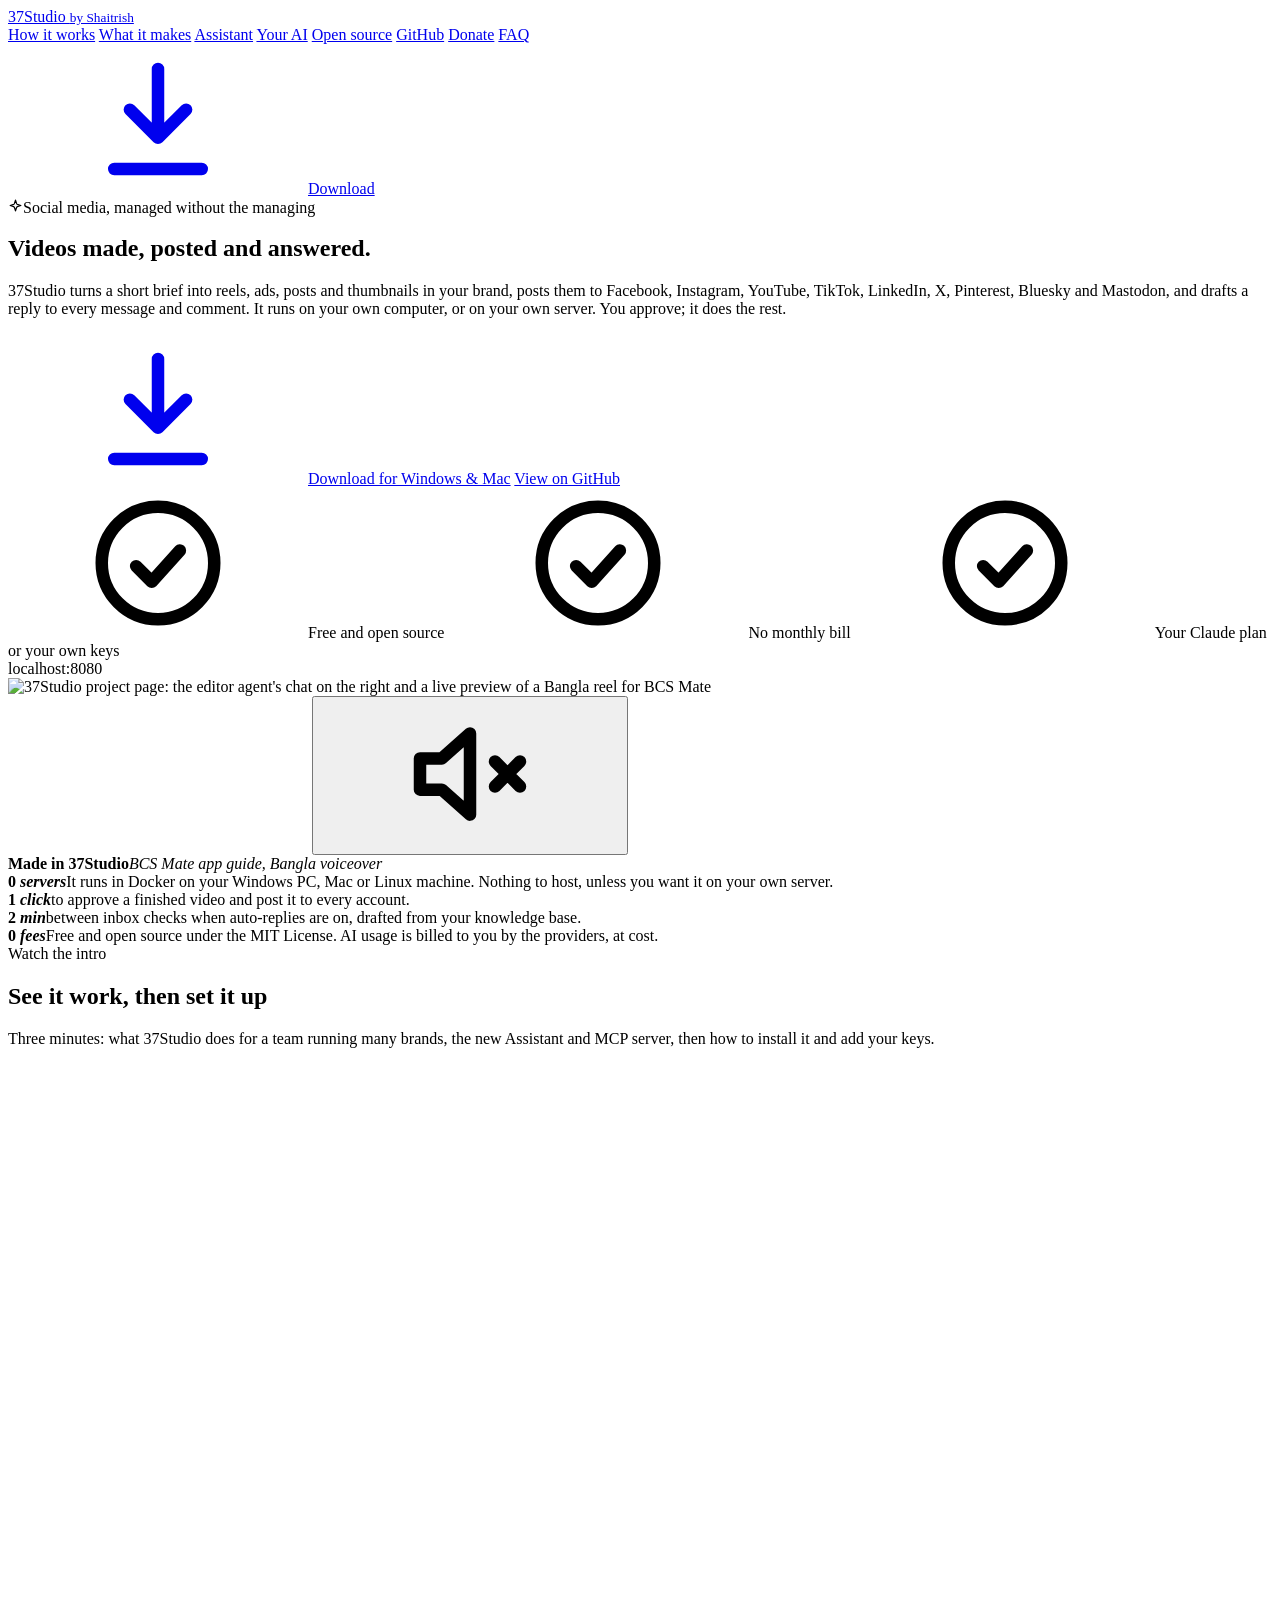
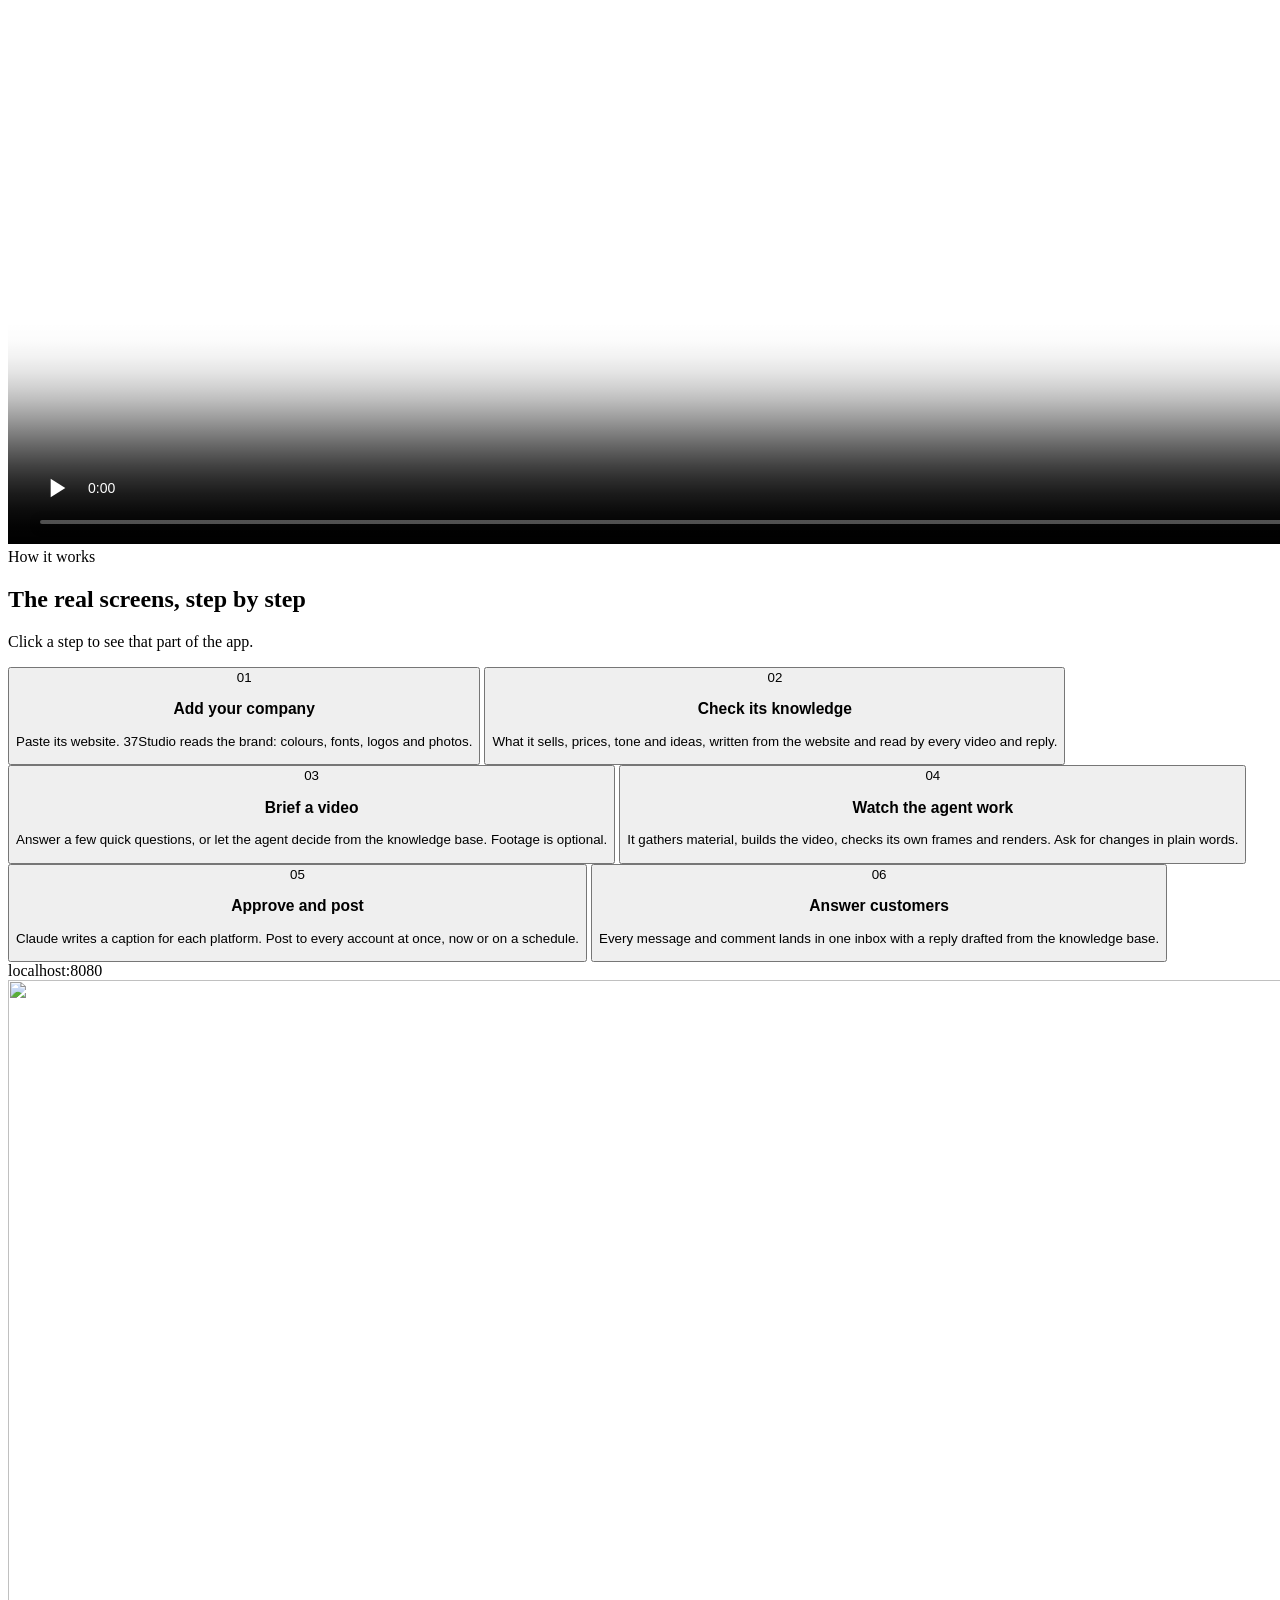
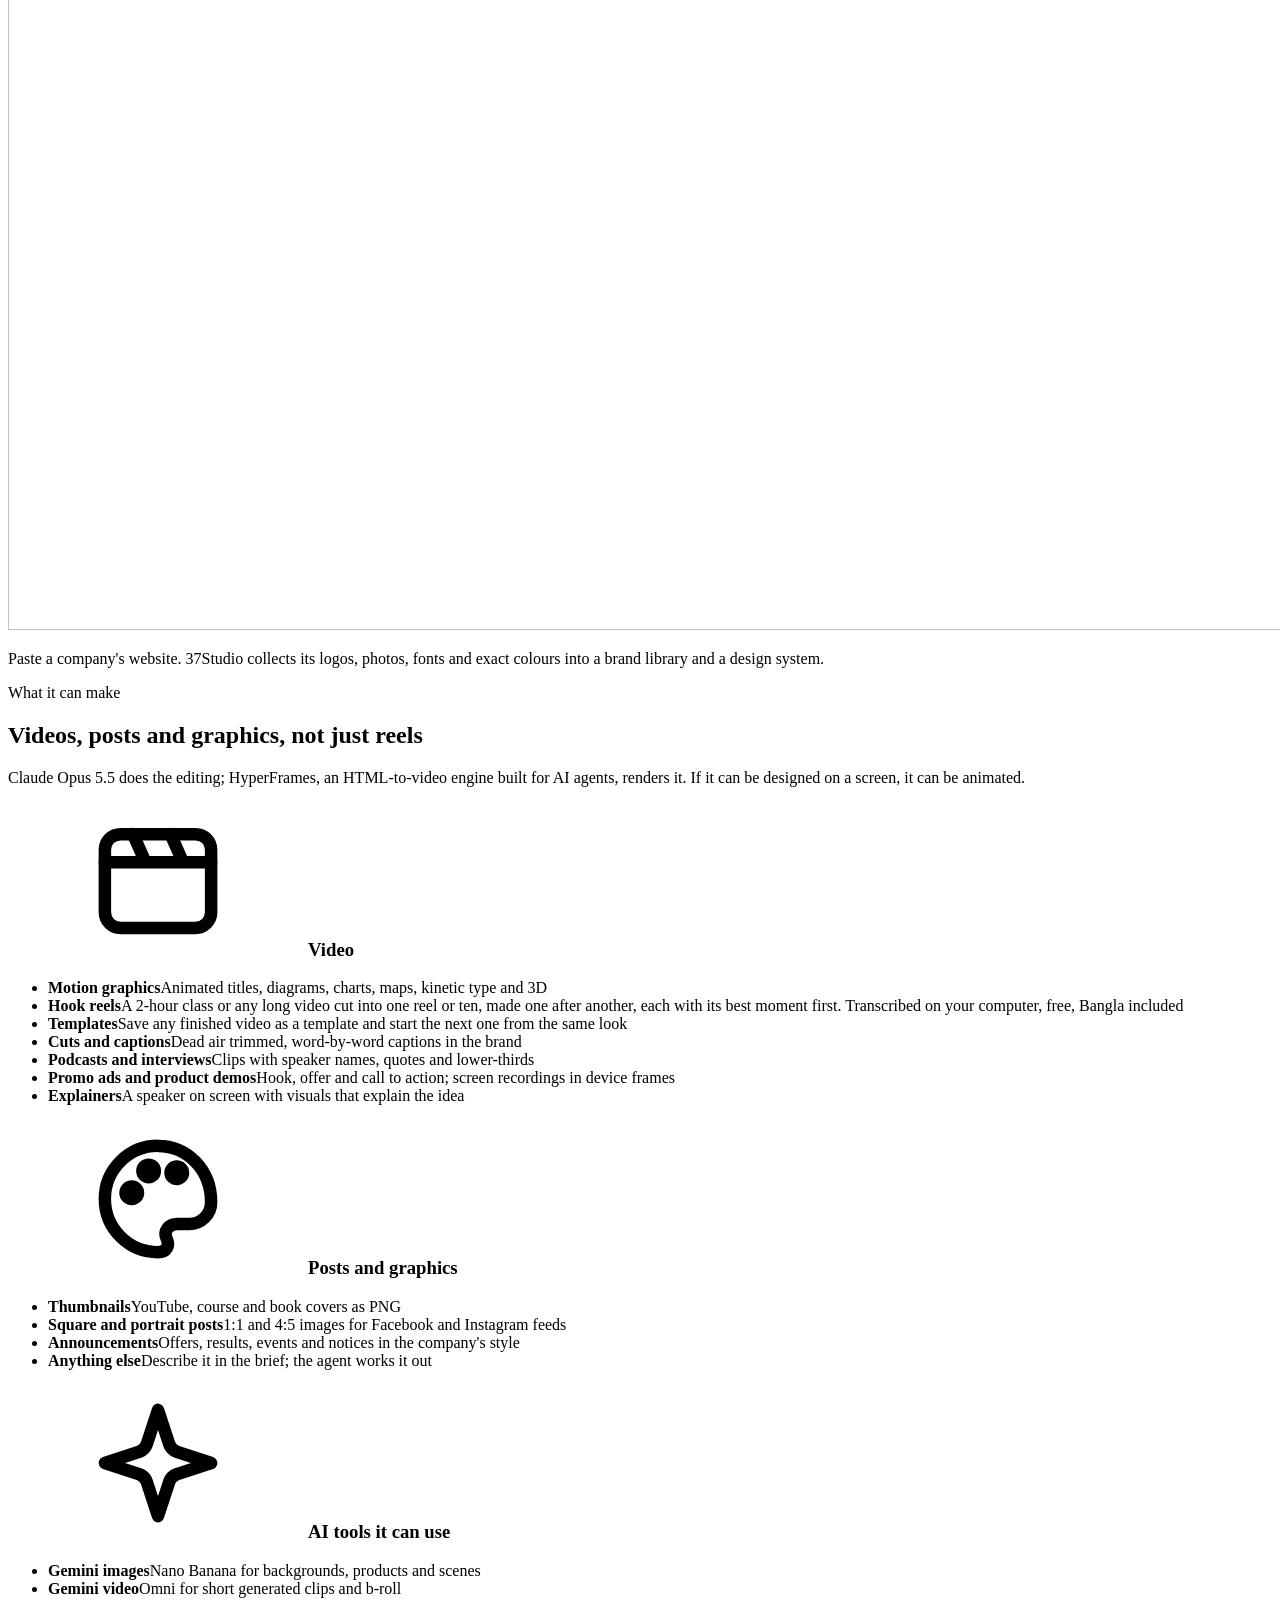
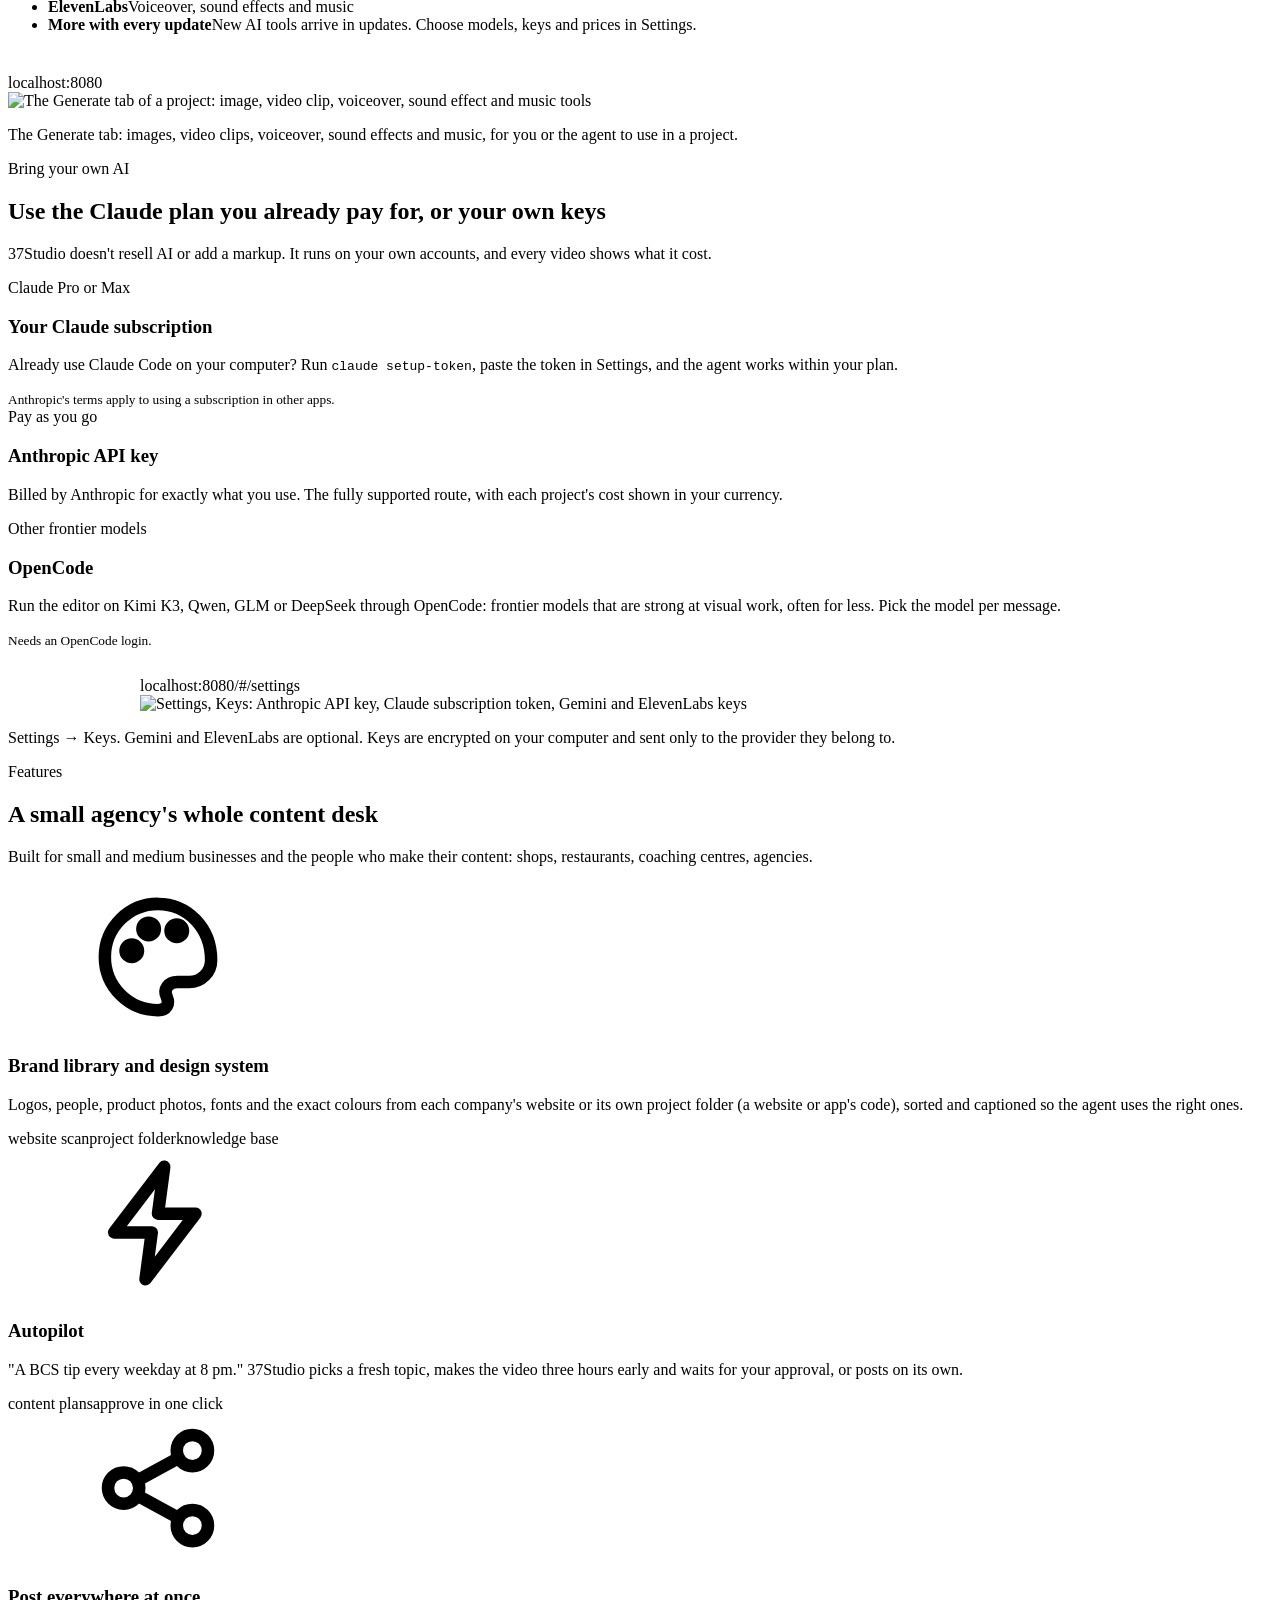
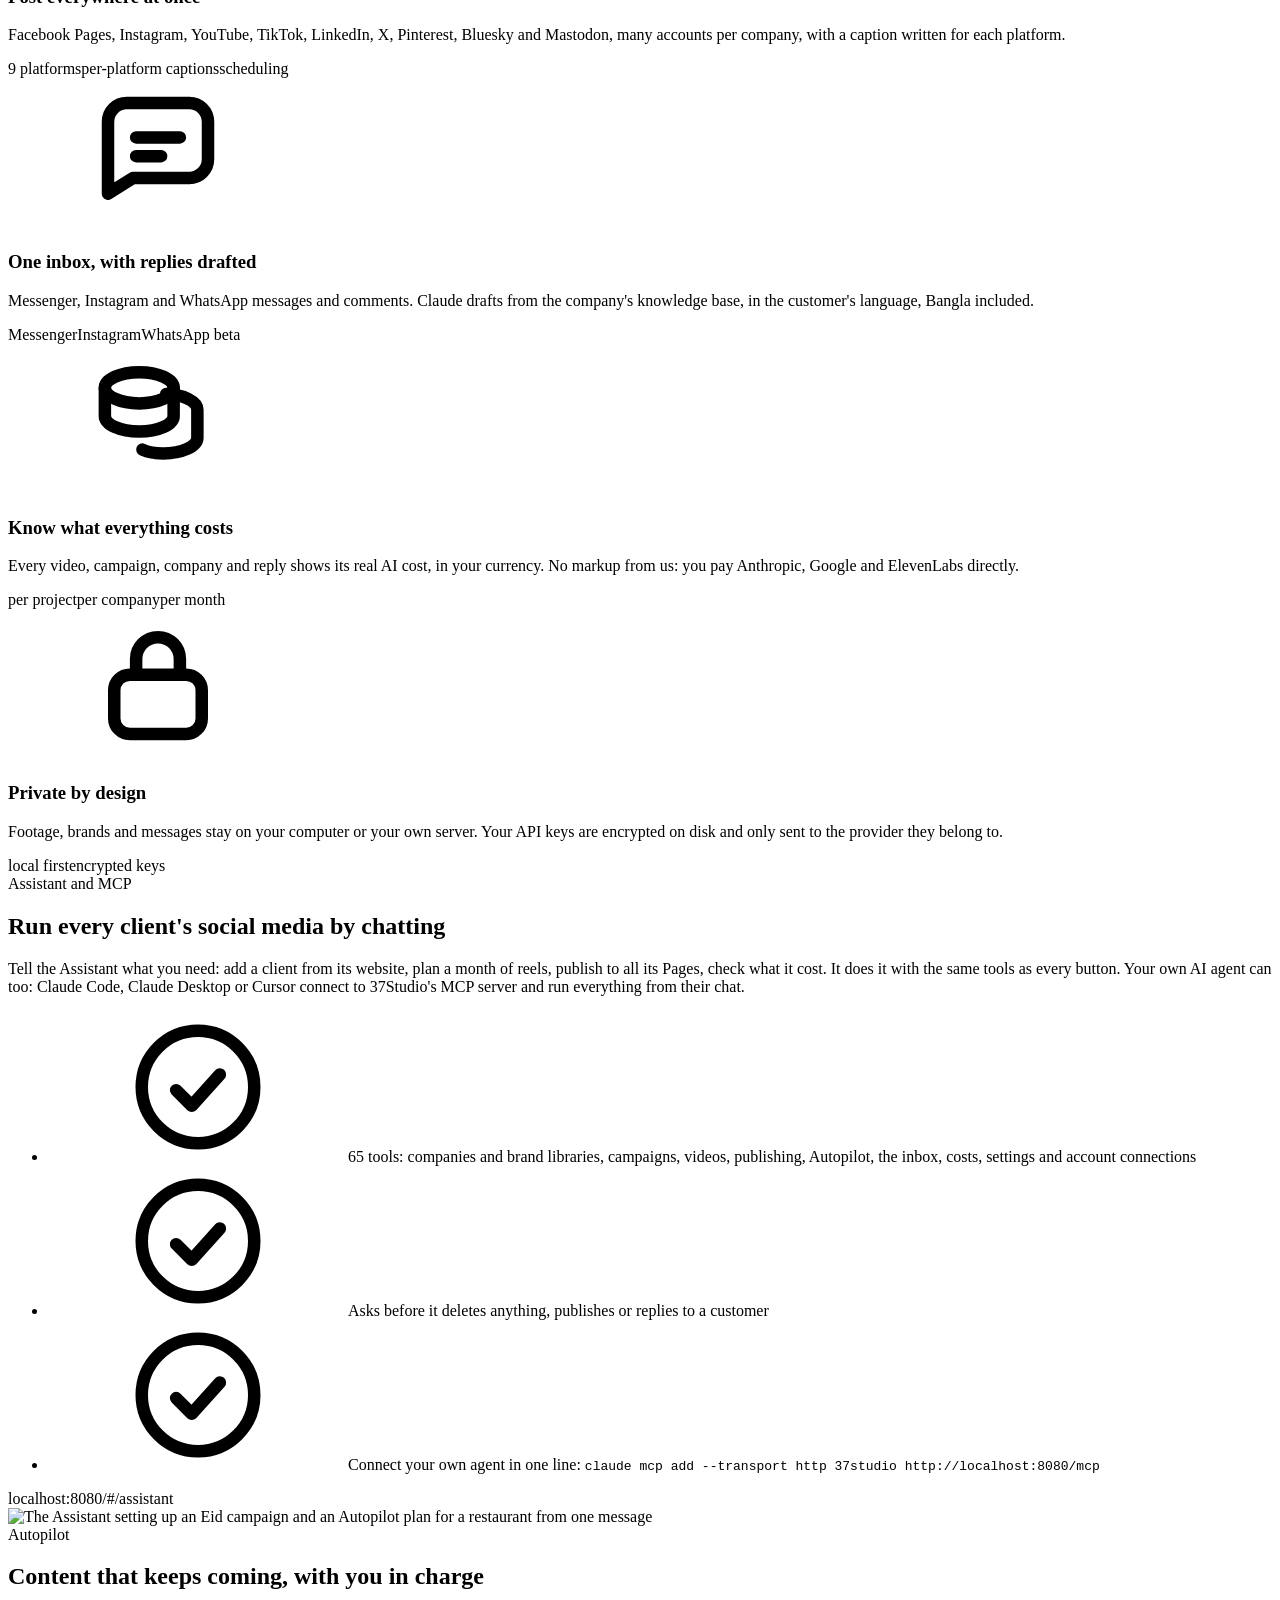
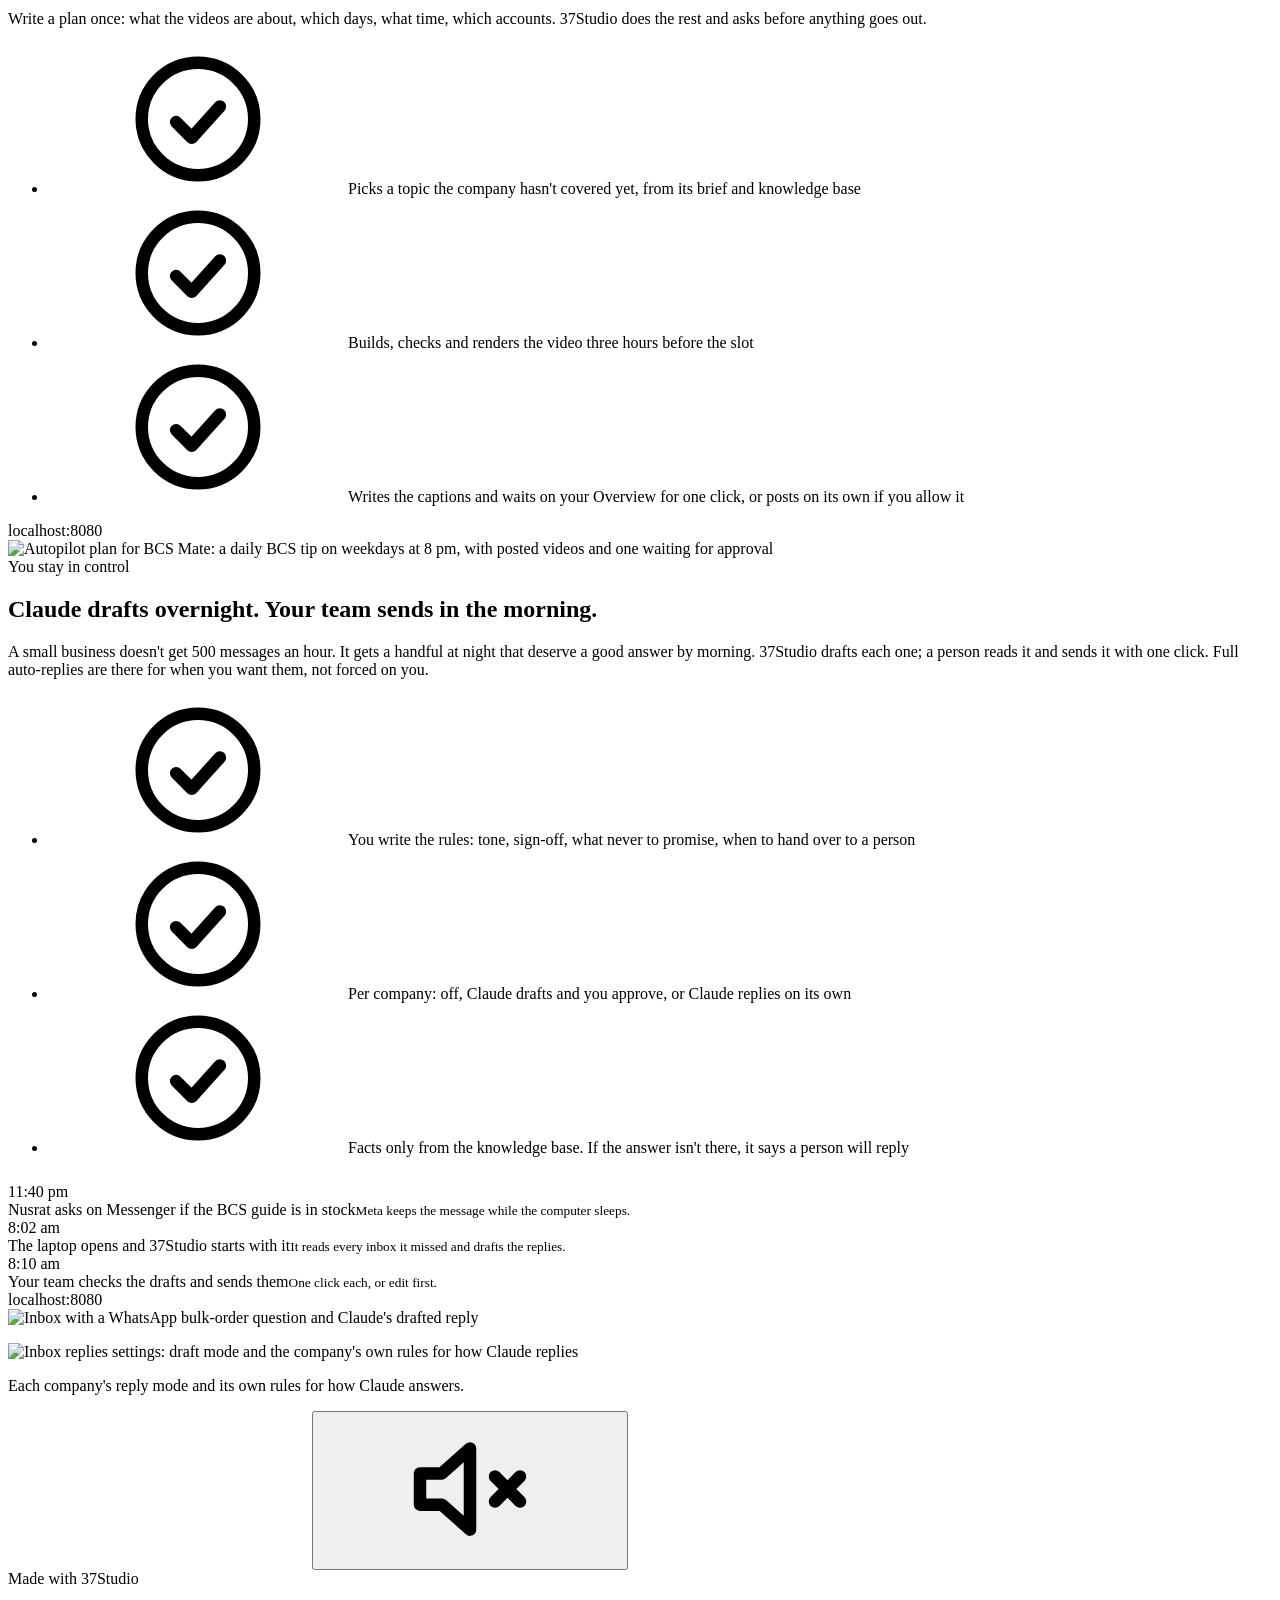
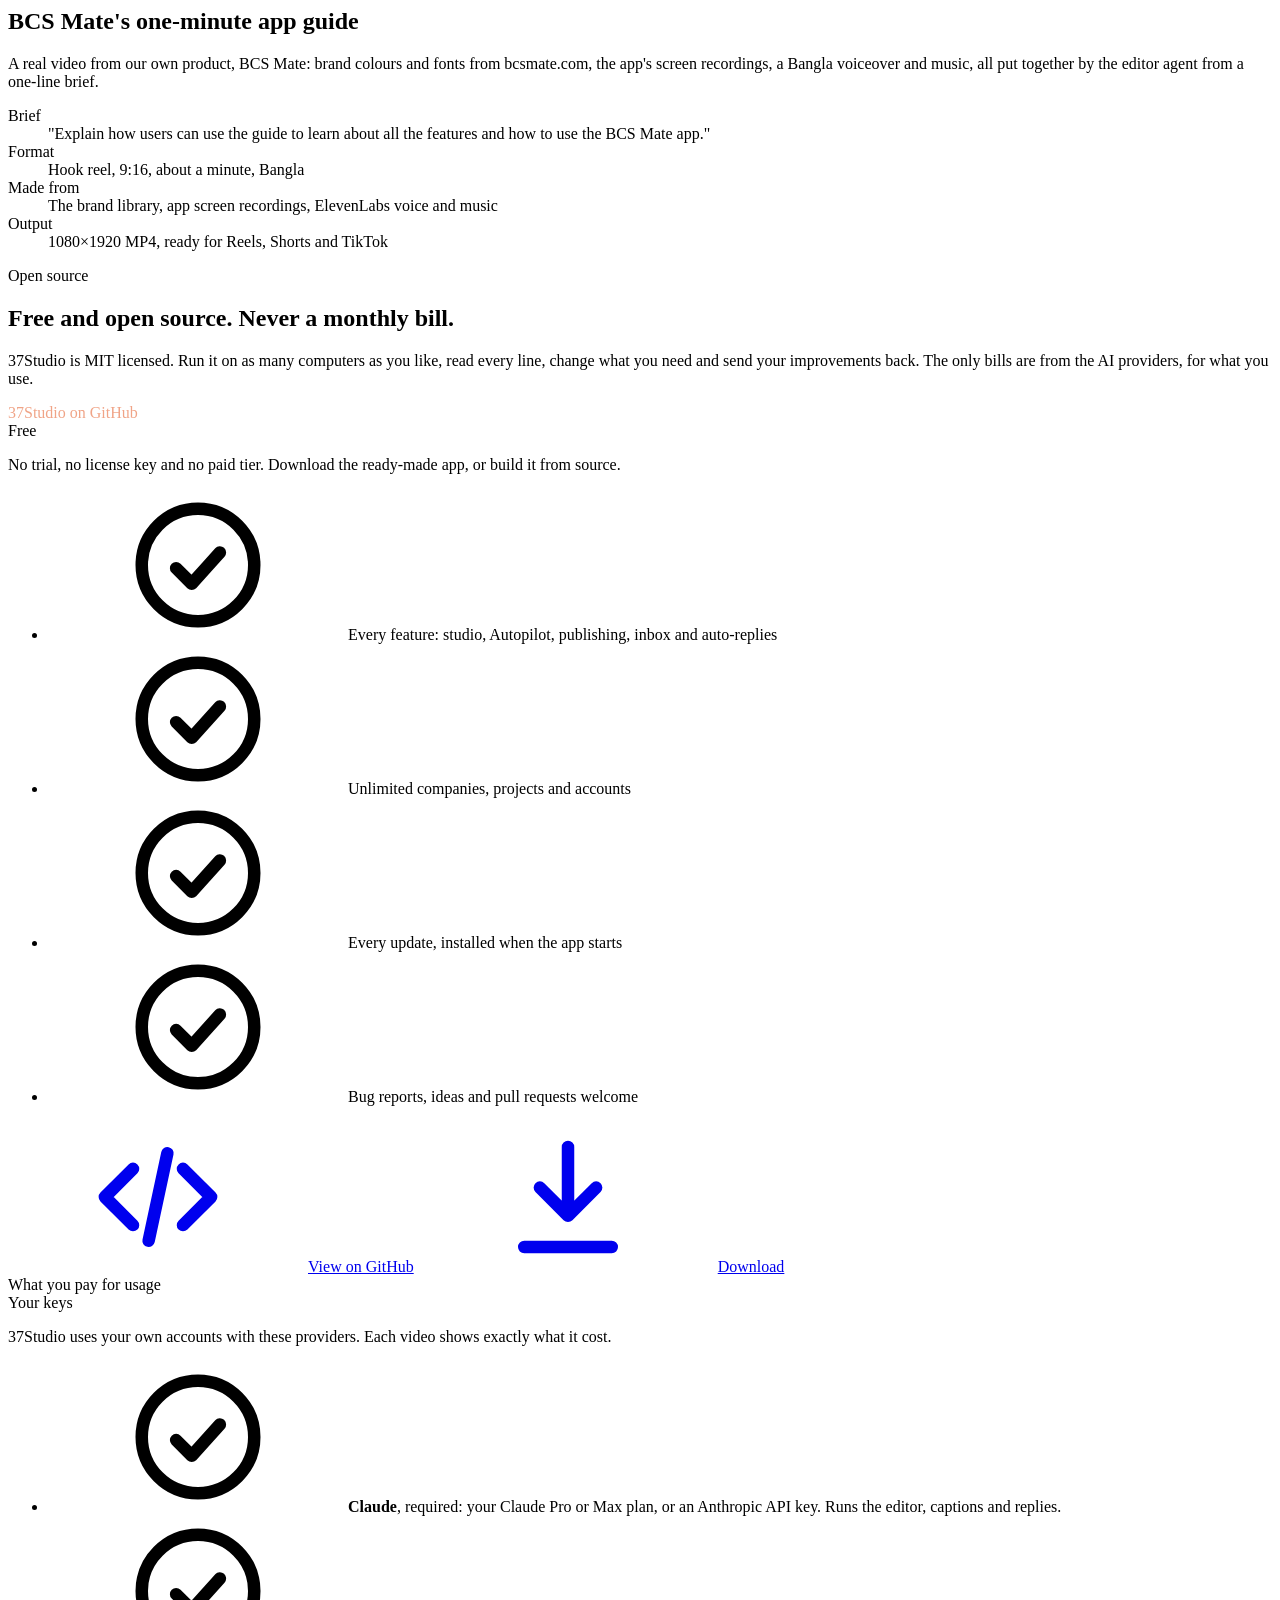
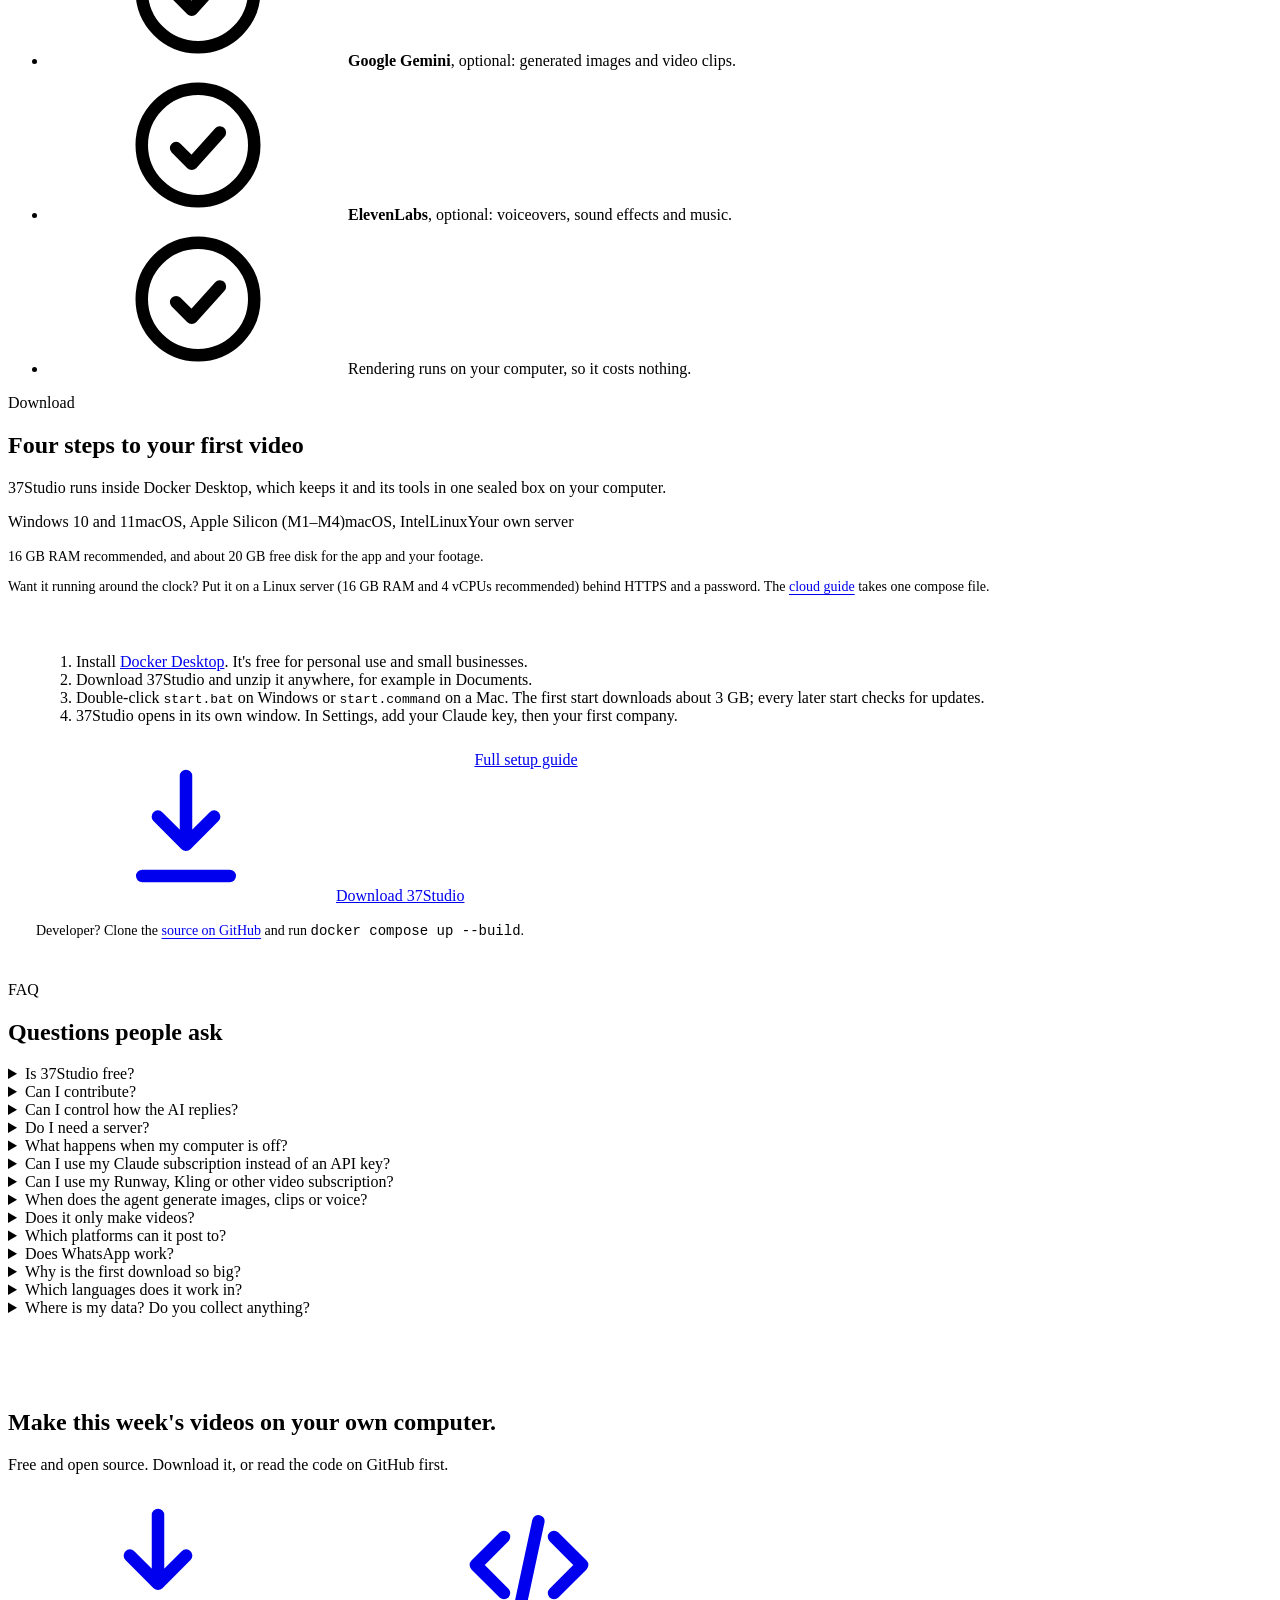
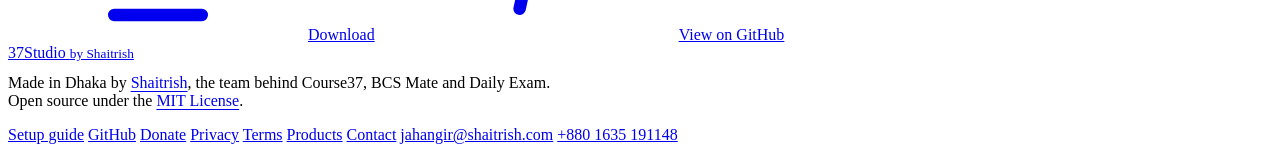
==== worker/public/index.html @ ff31a2cc "Show the intro video on the website" ====
<!doctype html>
<html lang="en">
<head>
<meta charset="utf-8">
<meta name="viewport" content="width=device-width, initial-scale=1">
<title>37Studio: social media, managed without the managing</title>
<meta name="description" content="37Studio turns a short brief into reels, ads, posts and thumbnails in your brand, posts them to Facebook, Instagram, YouTube, TikTok, LinkedIn, X, Pinterest, Bluesky and Mastodon, and drafts replies to every message and comment. Runs on your own Windows PC, Mac or Linux machine, or your own server, with your Claude plan or your own keys. Free and open source, made by Shaitrish.">
<meta property="og:title" content="37Studio, by Shaitrish">
<meta property="og:description" content="Videos made, posted and answered, on your own computer or server. Free and open source.">
<meta property="og:image" content="https://studio.shaitrish.com/og.png">
<meta property="og:url" content="https://studio.shaitrish.com/">
<meta name="twitter:card" content="summary_large_image">
<meta name="theme-color" content="#fbfaf8">
<link rel="icon" href="/favicon.svg" type="image/svg+xml">
<link rel="apple-touch-icon" href="/apple-touch-icon.png">
<link rel="preconnect" href="https://fonts.googleapis.com">
<link rel="preconnect" href="https://fonts.gstatic.com" crossorigin>
<link href="https://fonts.googleapis.com/css2?family=Geist:wght@400;500;600;700&family=Geist+Mono:wght@400;500&family=Noto+Sans+Bengali:wght@500;600&display=swap" rel="stylesheet">
<link rel="stylesheet" href="/site.css">
</head>
<body>

<svg width="0" height="0" style="position:absolute" aria-hidden="true">
  <defs>
    <symbol id="i-check" viewBox="0 0 24 24" fill="none" stroke="currentColor" stroke-width="2" stroke-linecap="round" stroke-linejoin="round"><circle cx="12" cy="12" r="9"/><path d="m8.5 12.5 2.5 2.5 4.5-5"/></symbol>
    <symbol id="i-down" viewBox="0 0 24 24" fill="none" stroke="currentColor" stroke-width="2" stroke-linecap="round" stroke-linejoin="round"><path d="M12 4v11m0 0-4.5-4.5M12 15l4.5-4.5M5 20h14"/></symbol>
    <symbol id="i-chat" viewBox="0 0 24 24" fill="none" stroke="currentColor" stroke-width="2" stroke-linecap="round" stroke-linejoin="round"><path d="M4 18.5V7a3 3 0 0 1 3-3h10a3 3 0 0 1 3 3v6a3 3 0 0 1-3 3H8z"/><path d="M8.5 9.5h7M8.5 12.5h4"/></symbol>
    <symbol id="i-lock" viewBox="0 0 24 24" fill="none" stroke="currentColor" stroke-width="2" stroke-linecap="round" stroke-linejoin="round"><rect x="5" y="10.5" width="14" height="9.5" rx="2.5"/><path d="M8.5 10.5V8a3.5 3.5 0 0 1 7 0v2.5"/></symbol>
    <symbol id="i-pc" viewBox="0 0 24 24" fill="none" stroke="currentColor" stroke-width="2" stroke-linecap="round" stroke-linejoin="round"><rect x="3" y="4.5" width="18" height="12" rx="2"/><path d="M8.5 20h7M12 16.5V20"/></symbol>
    <symbol id="i-tag" viewBox="0 0 24 24" fill="none" stroke="currentColor" stroke-width="2" stroke-linecap="round" stroke-linejoin="round"><path d="M3.5 12.2V5a1.5 1.5 0 0 1 1.5-1.5h7.2l8.3 8.3a1.5 1.5 0 0 1 0 2.1l-7 7a1.5 1.5 0 0 1-2.1 0z"/><circle cx="8" cy="8" r="1.4"/></symbol>
    <symbol id="i-palette" viewBox="0 0 24 24" fill="none" stroke="currentColor" stroke-width="2" stroke-linecap="round" stroke-linejoin="round"><path d="M12 3.5a8.5 8.5 0 1 0 0 17c1.4 0 1.9-1 1.4-2.1-.6-1.3.3-2.4 1.7-2.4H17a3.5 3.5 0 0 0 3.5-3.5C20.5 7.3 16.7 3.5 12 3.5z"/><circle cx="7.8" cy="11" r="1"/><circle cx="10.5" cy="7.5" r="1"/><circle cx="15" cy="7.8" r="1"/></symbol>
    <symbol id="i-spark" viewBox="0 0 24 24" fill="none" stroke="currentColor" stroke-width="2" stroke-linecap="round" stroke-linejoin="round"><path d="M12 3.5 13.8 9a2 2 0 0 0 1.2 1.2l5.5 1.8-5.5 1.8a2 2 0 0 0-1.2 1.2L12 20.5 10.2 15A2 2 0 0 0 9 13.8L3.5 12 9 10.2A2 2 0 0 0 10.2 9z"/></symbol>
    <symbol id="i-film" viewBox="0 0 24 24" fill="none" stroke="currentColor" stroke-width="2" stroke-linecap="round" stroke-linejoin="round"><rect x="3.5" y="4.5" width="17" height="15" rx="2.5"/><path d="M3.5 9h17M8 4.5 10 9m4-4.5L16 9"/></symbol>
    <symbol id="i-bolt" viewBox="0 0 24 24" fill="none" stroke="currentColor" stroke-width="2" stroke-linecap="round" stroke-linejoin="round"><path d="M13 3 5 13.5h6l-1 7.5 8-10.5h-6z"/></symbol>
    <symbol id="i-share" viewBox="0 0 24 24" fill="none" stroke="currentColor" stroke-width="2" stroke-linecap="round" stroke-linejoin="round"><circle cx="17.5" cy="6" r="2.5"/><circle cx="6.5" cy="12" r="2.5"/><circle cx="17.5" cy="18" r="2.5"/><path d="m8.7 10.8 6.6-3.6m-6.6 6 6.6 3.6"/></symbol>
    <symbol id="i-coins" viewBox="0 0 24 24" fill="none" stroke="currentColor" stroke-width="2" stroke-linecap="round" stroke-linejoin="round"><ellipse cx="9" cy="7" rx="5.5" ry="2.5"/><path d="M3.5 7v4.5C3.5 12.9 6 14 9 14s5.5-1.1 5.5-2.5V7"/><path d="M9.5 16.9c.9.4 2 .6 3.3.6 3 0 5.5-1.1 5.5-2.5V10.5c0-1.3-2.2-2.4-5-2.5"/></symbol>
    <symbol id="i-globe" viewBox="0 0 24 24" fill="none" stroke="currentColor" stroke-width="2" stroke-linecap="round" stroke-linejoin="round"><circle cx="12" cy="12" r="8.5"/><path d="M3.5 12h17M12 3.5c2.3 2.5 3.4 5.3 3.4 8.5s-1.1 6-3.4 8.5c-2.3-2.5-3.4-5.3-3.4-8.5s1.1-6 3.4-8.5z"/></symbol>
    <symbol id="i-fb" viewBox="0 0 24 24" fill="none" stroke="currentColor" stroke-width="2" stroke-linecap="round" stroke-linejoin="round"><circle cx="12" cy="12" r="8.5"/><path d="M14.5 8.5h-1.2a1.8 1.8 0 0 0-1.8 1.8v10.1M9.5 13h5"/></symbol>
    <symbol id="i-ig" viewBox="0 0 24 24" fill="none" stroke="currentColor" stroke-width="2" stroke-linecap="round" stroke-linejoin="round"><rect x="3.5" y="3.5" width="17" height="17" rx="5"/><circle cx="12" cy="12" r="3.8"/><path d="M17 7h.01"/></symbol>
    <symbol id="i-cal" viewBox="0 0 24 24" fill="none" stroke="currentColor" stroke-width="2" stroke-linecap="round" stroke-linejoin="round"><rect x="3.5" y="5" width="17" height="15.5" rx="2.5"/><path d="M3.5 10h17M8 3v4M16 3v4"/></symbol>
    <symbol id="i-sound" viewBox="0 0 24 24" fill="none" stroke="currentColor" stroke-width="2" stroke-linecap="round" stroke-linejoin="round"><path d="M4 9.5v5h3.5L12 18.5v-13L7.5 9.5z"/><path d="M15.5 9a4 4 0 0 1 0 6M18 6.5a7.5 7.5 0 0 1 0 11"/></symbol>
    <symbol id="i-code" viewBox="0 0 24 24" fill="none" stroke="currentColor" stroke-width="2" stroke-linecap="round" stroke-linejoin="round"><path d="m8 7.5-4.5 4.5L8 16.5m8-9 4.5 4.5-4.5 4.5M13.5 5l-3 14"/></symbol>
    <symbol id="i-mute" viewBox="0 0 24 24" fill="none" stroke="currentColor" stroke-width="2" stroke-linecap="round" stroke-linejoin="round"><path d="M4 9.5v5h3.5L12 18.5v-13L7.5 9.5z"/><path d="m16 10 4 4m0-4-4 4"/></symbol>
  </defs>
</svg>

<header class="nav" id="top">
  <div class="wrap">
    <a class="brand" href="#top"><img src="/favicon.svg" alt="">37Studio <small>by Shaitrish</small></a>
    <nav aria-label="Sections">
      <a href="#how">How it works</a>
      <a href="#make">What it makes</a>
      <a href="#assistant">Assistant</a>
      <a href="#ai">Your AI</a>
      <a href="#open">Open source</a>
      <a href="https://github.com/Shaitrish/37studio">GitHub</a>
      <a href="/donate">Donate</a>
      <a href="#faq">FAQ</a>
    </nav>
    <div class="right">
      <a class="btn sm ink" href="#download"><svg><use href="#i-down"/></svg>Download</a>
    </div>
  </div>
</header>

<main>
<section class="hero">
  <div class="dots" aria-hidden="true"></div>
  <div class="glow" aria-hidden="true"></div>
  <div class="wrap">
    <div class="rv">
      <span class="eyebrow"><svg width="15" height="15"><use href="#i-spark"/></svg>Social media, managed without the managing</span>
      <h1 style="margin-top:18px">Videos made, posted and <span class="u">answered.</span></h1>
      <p class="lead">37Studio turns a short brief into reels, ads, posts and thumbnails in your brand, posts them to Facebook, Instagram, YouTube, TikTok, LinkedIn, X, Pinterest, Bluesky and Mastodon, and drafts a reply to every message and comment. It runs on your own computer, or on your own server. You approve; it does the rest.</p>
      <div class="ctas">
        <a class="btn ink" href="#download"><svg><use href="#i-down"/></svg>Download for Windows &amp; Mac</a>
        <a class="btn" href="https://github.com/Shaitrish/37studio">View on GitHub</a>
      </div>
      <div class="fine">
        <span><svg><use href="#i-check"/></svg>Free and open source</span>
        <span><svg><use href="#i-check"/></svg>No monthly bill</span>
        <span><svg><use href="#i-check"/></svg>Your Claude plan or your own keys</span>
      </div>
    </div>
    <div class="stage rv d1">
      <div class="frame">
        <div class="bar"><i></i><i></i><i></i><span>localhost:8080</span></div>
        <img src="/shots/project.webp" width="2000" height="1250" alt="37Studio project page: the editor agent's chat on the right and a live preview of a Bangla reel for BCS Mate" fetchpriority="high">
      </div>
      <div class="phone" aria-label="Sample video made with 37Studio">
        <video id="reel" src="/shots/bcsmate-reel.mp4" poster="/shots/bcsmate-reel.webp" autoplay muted loop playsinline preload="metadata"></video>
        <button class="sound" type="button" aria-label="Turn sound on" data-video="reel"><svg><use href="#i-mute"/></svg></button>
        <div class="tag" aria-hidden="true"><b>Made in 37Studio</b><em>BCS Mate app guide, Bangla voiceover</em></div>
      </div>
    </div>
  </div>
</section>

<div class="wrap">
  <div class="stats">
    <div class="stat rv"><b>0<em> servers</em></b><span>It runs in Docker on your Windows PC, Mac or Linux machine. Nothing to host, unless you want it on your own server.</span></div>
    <div class="stat rv"><b>1<em> click</em></b><span>to approve a finished video and post it to every account.</span></div>
    <div class="stat rv"><b>2<em> min</em></b><span>between inbox checks when auto-replies are on, drafted from your knowledge base.</span></div>
    <div class="stat rv"><b>0<em> fees</em></b><span>Free and open source under the MIT License. AI usage is billed to you by the providers, at cost.</span></div>
  </div>
</div>

<section class="s" id="intro">
  <div class="wrap">
    <div class="head rv">
      <span class="eyebrow">Watch the intro</span>
      <h2>See it work, then set it up</h2>
      <p class="lead">Three minutes: what 37Studio does for a team running many brands, the new Assistant and MCP server, then how to install it and add your keys.</p>
    </div>
    <div class="frame rv intro-video">
      <video src="/intro.mp4" poster="/intro-poster.jpg" controls preload="none" playsinline width="1920" height="1080"></video>
    </div>
  </div>
</section>

<section class="s tint" id="how">
  <div class="wrap">
    <div class="head rv">
      <span class="eyebrow">How it works</span>
      <h2>The real screens, step by step</h2>
      <p class="lead">Click a step to see that part of the app.</p>
    </div>
    <div class="how">
      <div class="steps" role="tablist" aria-label="How 37Studio works">
        <button class="step" role="tab" aria-selected="true" data-img="/shots/design.webp" data-cap="Paste a company's website. 37Studio collects its logos, photos, fonts and exact colours into a brand library and a design system.">
          <span class="n">01</span><h3>Add your company</h3><p>Paste its website. 37Studio reads the brand: colours, fonts, logos and photos.</p>
        </button>
        <button class="step" role="tab" aria-selected="false" data-img="/shots/knowledge.webp" data-cap="The knowledge base every agent reads first: what the company does, its audience, prices, tone, the claims it may make and ten video ideas. Plain text you can edit.">
          <span class="n">02</span><h3>Check its knowledge</h3><p>What it sells, prices, tone and ideas, written from the website and read by every video and reply.</p>
        </button>
        <button class="step" role="tab" aria-selected="false" data-img="/shots/newproject.webp" data-cap="A few quick questions: who it's for, what to make, the language, where it runs, how long, what it's about and any footage.">
          <span class="n">03</span><h3>Brief a video</h3><p>Answer a few quick questions, or let the agent decide from the knowledge base. Footage is optional.</p>
        </button>
        <button class="step" role="tab" aria-selected="false" data-img="/shots/agent.webp" data-cap="The agent narrates as it works: capturing the pages it needs, pulling the company's own clips, transcribing audio, writing the composition and checking it.">
          <span class="n">04</span><h3>Watch the agent work</h3><p>It gathers material, builds the video, checks its own frames and renders. Ask for changes in plain words.</p>
        </button>
        <button class="step" role="tab" aria-selected="false" data-img="/shots/publish.webp" data-cap="One video, any mix of the company's accounts, with a caption written for each platform. Post now or schedule it.">
          <span class="n">05</span><h3>Approve and post</h3><p>Claude writes a caption for each platform. Post to every account at once, now or on a schedule.</p>
        </button>
        <button class="step" role="tab" aria-selected="false" data-img="/shots/inbox.webp" data-cap="Messenger, Instagram and WhatsApp messages and comments in one inbox. Claude drafts the reply from the company's knowledge base; you check it and send.">
          <span class="n">06</span><h3>Answer customers</h3><p>Every message and comment lands in one inbox with a reply drafted from the knowledge base.</p>
        </button>
      </div>
      <div class="view">
        <div class="frame">
          <div class="bar"><i></i><i></i><i></i><span>localhost:8080</span></div>
          <img id="how-img" class="zoom" src="/shots/design.webp" width="2000" height="1250" alt="" loading="lazy">
        </div>
        <p class="cap" id="how-cap" aria-live="polite">Paste a company's website. 37Studio collects its logos, photos, fonts and exact colours into a brand library and a design system.</p>
      </div>
    </div>
  </div>
</section>

<section class="s" id="make">
  <div class="wrap">
    <div class="head rv">
      <span class="eyebrow">What it can make</span>
      <h2>Videos, posts and graphics, not just reels</h2>
      <p class="lead">Claude Opus 5.5 does the editing; HyperFrames, an HTML-to-video engine built for AI agents, renders it. If it can be designed on a screen, it can be animated.</p>
    </div>
    <div class="make">
      <div class="card group rv"><h3><svg><use href="#i-film"/></svg>Video</h3><ul>
        <li><b>Motion graphics</b>Animated titles, diagrams, charts, maps, kinetic type and 3D</li>
        <li><b>Hook reels</b>A 2-hour class or any long video cut into one reel or ten, made one after another, each with its best moment first. Transcribed on your computer, free, Bangla included</li>
        <li><b>Templates</b>Save any finished video as a template and start the next one from the same look</li>
        <li><b>Cuts and captions</b>Dead air trimmed, word-by-word captions in the brand</li>
        <li><b>Podcasts and interviews</b>Clips with speaker names, quotes and lower-thirds</li>
        <li><b>Promo ads and product demos</b>Hook, offer and call to action; screen recordings in device frames</li>
        <li><b>Explainers</b>A speaker on screen with visuals that explain the idea</li>
      </ul></div>
      <div class="card group rv"><h3><svg><use href="#i-palette"/></svg>Posts and graphics</h3><ul>
        <li><b>Thumbnails</b>YouTube, course and book covers as PNG</li>
        <li><b>Square and portrait posts</b>1:1 and 4:5 images for Facebook and Instagram feeds</li>
        <li><b>Announcements</b>Offers, results, events and notices in the company's style</li>
        <li><b>Anything else</b>Describe it in the brief; the agent works it out</li>
      </ul></div>
      <div class="card group rv"><h3><svg><use href="#i-spark"/></svg>AI tools it can use</h3><ul>
        <li><b>Gemini images</b>Nano Banana for backgrounds, products and scenes</li>
        <li><b>Gemini video</b>Omni for short generated clips and b-roll</li>
        <li><b>ElevenLabs</b>Voiceover, sound effects and music</li>
        <li><b>More with every update</b>New AI tools arrive in updates. Choose models, keys and prices in Settings.</li>
      </ul></div>
    </div>
    <div class="frame rv" style="margin-top:40px">
      <div class="bar"><i></i><i></i><i></i><span>localhost:8080</span></div>
      <img class="zoom" src="/shots/generate.webp" width="2000" height="1250" alt="The Generate tab of a project: image, video clip, voiceover, sound effect and music tools" loading="lazy">
    </div>
    <p class="figcap">The Generate tab: images, video clips, voiceover, sound effects and music, for you or the agent to use in a project.</p>
  </div>
</section>

<section class="s tint" id="ai">
  <div class="wrap">
    <div class="head rv">
      <span class="eyebrow">Bring your own AI</span>
      <h2>Use the Claude plan you already pay for, or your own keys</h2>
      <p class="lead">37Studio doesn't resell AI or add a markup. It runs on your own accounts, and every video shows what it cost.</p>
    </div>
    <div class="ai">
      <div class="card rv"><span class="badge">Claude Pro or Max</span><h3>Your Claude subscription</h3><p>Already use Claude Code on your computer? Run <code>claude setup-token</code>, paste the token in Settings, and the agent works within your plan.</p><small>Anthropic's terms apply to using a subscription in other apps.</small></div>
      <div class="card rv"><span class="badge">Pay as you go</span><h3>Anthropic API key</h3><p>Billed by Anthropic for exactly what you use. The fully supported route, with each project's cost shown in your currency.</p></div>
      <div class="card rv"><span class="badge">Other frontier models</span><h3>OpenCode</h3><p>Run the editor on Kimi K3, Qwen, GLM or DeepSeek through OpenCode: frontier models that are strong at visual work, often for less. Pick the model per message.</p><small>Needs an OpenCode login.</small></div>
    </div>
    <div class="frame rv" style="margin:28px auto 0;max-width:1000px">
      <div class="bar"><i></i><i></i><i></i><span>localhost:8080/#/settings</span></div>
      <img class="zoom" src="/shots/keys.webp" width="2000" height="625" alt="Settings, Keys: Anthropic API key, Claude subscription token, Gemini and ElevenLabs keys" loading="lazy">
    </div>
    <p class="figcap">Settings → Keys. Gemini and ElevenLabs are optional. Keys are encrypted on your computer and sent only to the provider they belong to.</p>
  </div>
</section>

<section class="s" id="features">
  <div class="wrap">
    <div class="head rv">
      <span class="eyebrow">Features</span>
      <h2>A small agency's whole content desk</h2>
      <p class="lead">Built for small and medium businesses and the people who make their content: shops, restaurants, coaching centres, agencies.</p>
    </div>
    <div class="grid">
      <div class="card feat rv"><span class="ico"><svg><use href="#i-palette"/></svg></span><h3>Brand library and design system</h3><p>Logos, people, product photos, fonts and the exact colours from each company's website or its own project folder (a website or app's code), sorted and captioned so the agent uses the right ones.</p><div class="tags"><span>website scan</span><span>project folder</span><span>knowledge base</span></div></div>
      <div class="card feat rv"><span class="ico"><svg><use href="#i-bolt"/></svg></span><h3>Autopilot</h3><p>"A BCS tip every weekday at 8 pm." 37Studio picks a fresh topic, makes the video three hours early and waits for your approval, or posts on its own.</p><div class="tags"><span>content plans</span><span>approve in one click</span></div></div>
      <div class="card feat rv"><span class="ico"><svg><use href="#i-share"/></svg></span><h3>Post everywhere at once</h3><p>Facebook Pages, Instagram, YouTube, TikTok, LinkedIn, X, Pinterest, Bluesky and Mastodon, many accounts per company, with a caption written for each platform.</p><div class="tags"><span>9 platforms</span><span>per-platform captions</span><span>scheduling</span></div></div>
      <div class="card feat rv"><span class="ico"><svg><use href="#i-chat"/></svg></span><h3>One inbox, with replies drafted</h3><p>Messenger, Instagram and WhatsApp messages and comments. Claude drafts from the company's knowledge base, in the customer's language, Bangla included.</p><div class="tags"><span>Messenger</span><span>Instagram</span><span>WhatsApp beta</span></div></div>
      <div class="card feat rv"><span class="ico"><svg><use href="#i-coins"/></svg></span><h3>Know what everything costs</h3><p>Every video, campaign, company and reply shows its real AI cost, in your currency. No markup from us: you pay Anthropic, Google and ElevenLabs directly.</p><div class="tags"><span>per project</span><span>per company</span><span>per month</span></div></div>
      <div class="card feat rv"><span class="ico"><svg><use href="#i-lock"/></svg></span><h3>Private by design</h3><p>Footage, brands and messages stay on your computer or your own server. Your API keys are encrypted on disk and only sent to the provider they belong to.</p><div class="tags"><span>local first</span><span>encrypted keys</span></div></div>
    </div>
  </div>
</section>

<section class="s tint" id="assistant">
  <div class="wrap">
    <div class="split rv">
      <div>
        <span class="eyebrow">Assistant and MCP</span>
        <h2>Run every client's social media by chatting</h2>
        <p class="lead">Tell the Assistant what you need: add a client from its website, plan a month of reels, publish to all its Pages, check what it cost. It does it with the same tools as every button. Your own AI agent can too: Claude Code, Claude Desktop or Cursor connect to 37Studio's MCP server and run everything from their chat.</p>
        <ul class="checks">
          <li><svg><use href="#i-check"/></svg>65 tools: companies and brand libraries, campaigns, videos, publishing, Autopilot, the inbox, costs, settings and account connections</li>
          <li><svg><use href="#i-check"/></svg>Asks before it deletes anything, publishes or replies to a customer</li>
          <li><svg><use href="#i-check"/></svg>Connect your own agent in one line: <code>claude mcp add --transport http 37studio http://localhost:8080/mcp</code></li>
        </ul>
      </div>
      <div class="frame"><div class="bar"><i></i><i></i><i></i><span>localhost:8080/#/assistant</span></div><img class="zoom" src="/shots/assistant.webp" width="2000" height="1760" alt="The Assistant setting up an Eid campaign and an Autopilot plan for a restaurant from one message" loading="lazy"></div>
    </div>

    <div class="split flip rv">
      <div>
        <span class="eyebrow">Autopilot</span>
        <h2>Content that keeps coming, with you in charge</h2>
        <p class="lead">Write a plan once: what the videos are about, which days, what time, which accounts. 37Studio does the rest and asks before anything goes out.</p>
        <ul class="checks">
          <li><svg><use href="#i-check"/></svg>Picks a topic the company hasn't covered yet, from its brief and knowledge base</li>
          <li><svg><use href="#i-check"/></svg>Builds, checks and renders the video three hours before the slot</li>
          <li><svg><use href="#i-check"/></svg>Writes the captions and waits on your Overview for one click, or posts on its own if you allow it</li>
        </ul>
      </div>
      <div class="frame"><div class="bar"><i></i><i></i><i></i><span>localhost:8080</span></div><img class="zoom" src="/shots/autopilot.webp" width="2000" height="1250" alt="Autopilot plan for BCS Mate: a daily BCS tip on weekdays at 8 pm, with posted videos and one waiting for approval" loading="lazy"></div>
    </div>

    <div class="split rv">
      <div>
        <span class="eyebrow">You stay in control</span>
        <h2>Claude drafts overnight. Your team sends in the morning.</h2>
        <p class="lead">A small business doesn't get 500 messages an hour. It gets a handful at night that deserve a good answer by morning. 37Studio drafts each one; a person reads it and sends it with one click. Full auto-replies are there for when you want them, not forced on you.</p>
        <ul class="checks">
          <li><svg><use href="#i-check"/></svg>You write the rules: tone, sign-off, what never to promise, when to hand over to a person</li>
          <li><svg><use href="#i-check"/></svg>Per company: off, Claude drafts and you approve, or Claude replies on its own</li>
          <li><svg><use href="#i-check"/></svg>Facts only from the knowledge base. If the answer isn't there, it says a person will reply</li>
        </ul>
        <div class="timeline" style="margin-top:26px">
          <div class="tl"><time>11:40 pm</time><i></i><div>Nusrat asks on Messenger if the BCS guide is in stock<small>Meta keeps the message while the computer sleeps.</small></div></div>
          <div class="tl"><time>8:02 am</time><i></i><div>The laptop opens and 37Studio starts with it<small>It reads every inbox it missed and drafts the replies.</small></div></div>
          <div class="tl on"><time>8:10 am</time><i></i><div>Your team checks the drafts and sends them<small>One click each, or edit first.</small></div></div>
        </div>
      </div>
      <div>
        <div class="frame"><div class="bar"><i></i><i></i><i></i><span>localhost:8080</span></div><img class="zoom" src="/shots/whatsapp.webp" width="2000" height="1250" alt="Inbox with a WhatsApp bulk-order question and Claude's drafted reply" loading="lazy"></div>
        <div class="frame" style="margin-top:16px"><img class="zoom" src="/shots/replies.webp" width="1600" height="534" alt="Inbox replies settings: draft mode and the company's own rules for how Claude replies" loading="lazy"></div>
        <p class="figcap">Each company's reply mode and its own rules for how Claude answers.</p>
      </div>
    </div>
  </div>
</section>

<section class="s" id="made">
  <div class="wrap">
    <div class="show">
      <div class="phone rv">
        <video id="reel2" src="/shots/bcsmate-reel.mp4" poster="/shots/bcsmate-reel.webp" muted loop playsinline preload="none"></video>
        <button class="sound" type="button" aria-label="Turn sound on" data-video="reel2"><svg><use href="#i-mute"/></svg></button>
      </div>
      <div class="rv">
        <span class="eyebrow">Made with 37Studio</span>
        <h2>BCS Mate's one-minute app guide</h2>
        <p class="lead" style="margin-top:16px">A real video from our own product, BCS Mate: brand colours and fonts from bcsmate.com, the app's screen recordings, a Bangla voiceover and music, all put together by the editor agent from a one-line brief.</p>
        <dl class="made">
          <div><dt>Brief</dt><dd>"Explain how users can use the guide to learn about all the features and how to use the BCS Mate app."</dd></div>
          <div><dt>Format</dt><dd>Hook reel, 9:16, about a minute, Bangla</dd></div>
          <div><dt>Made from</dt><dd>The brand library, app screen recordings, ElevenLabs voice and music</dd></div>
          <div><dt>Output</dt><dd>1080×1920 MP4, ready for Reels, Shorts and TikTok</dd></div>
        </dl>
      </div>
    </div>
  </div>
</section>

<section class="s tint" id="open">
  <div class="wrap">
    <div class="head rv">
      <span class="eyebrow">Open source</span>
      <h2>Free and open source. Never a monthly bill.</h2>
      <p class="lead">37Studio is MIT licensed. Run it on as many computers as you like, read every line, change what you need and send your improvements back. The only bills are from the AI providers, for what you use.</p>
    </div>
    <div class="price">
      <div class="card plan dark rv">
        <span class="eyebrow" style="color:#f0a487">37Studio on GitHub</span>
        <div class="big">Free</div>
        <p class="muted">No trial, no license key and no paid tier. Download the ready-made app, or build it from source.</p>
        <ul class="checks">
          <li><svg><use href="#i-check"/></svg>Every feature: studio, Autopilot, publishing, inbox and auto-replies</li>
          <li><svg><use href="#i-check"/></svg>Unlimited companies, projects and accounts</li>
          <li><svg><use href="#i-check"/></svg>Every update, installed when the app starts</li>
          <li><svg><use href="#i-check"/></svg>Bug reports, ideas and pull requests welcome</li>
        </ul>
        <div class="ctas">
          <a class="btn ember" href="https://github.com/Shaitrish/37studio"><svg><use href="#i-code"/></svg>View on GitHub</a>
          <a class="btn" href="#download"><svg><use href="#i-down"/></svg>Download</a>
        </div>
      </div>
      <div class="card plan rv">
        <span class="eyebrow">What you pay for usage</span>
        <div class="big">Your keys</div>
        <p class="muted">37Studio uses your own accounts with these providers. Each video shows exactly what it cost.</p>
        <ul class="checks">
          <li><svg><use href="#i-check"/></svg><span><b>Claude</b>, required: your Claude Pro or Max plan, or an Anthropic API key. Runs the editor, captions and replies.</span></li>
          <li><svg><use href="#i-check"/></svg><span><b>Google Gemini</b>, optional: generated images and video clips.</span></li>
          <li><svg><use href="#i-check"/></svg><span><b>ElevenLabs</b>, optional: voiceovers, sound effects and music.</span></li>
          <li><svg><use href="#i-check"/></svg><span>Rendering runs on your computer, so it costs nothing.</span></li>
        </ul>
      </div>
    </div>
  </div>
</section>

<section class="s" id="download">
  <div class="wrap">
    <div class="split rv" style="align-items:start">
      <div>
        <span class="eyebrow">Download</span>
        <h2>Four steps to your first video</h2>
        <p class="lead">37Studio runs inside Docker Desktop, which keeps it and its tools in one sealed box on your computer.</p>
        <div class="os"><span>Windows 10 and 11</span><span>macOS, Apple Silicon (M1–M4)</span><span>macOS, Intel</span><span>Linux</span><span>Your own server</span></div>
        <p class="muted" style="margin-top:18px;font-size:14px">16 GB RAM recommended, and about 20 GB free disk for the app and your footage.</p>
        <p class="muted" style="margin-top:10px;font-size:14px">Want it running around the clock? Put it on a Linux server (16 GB RAM and 4 vCPUs recommended) behind HTTPS and a password. The <a href="https://github.com/Shaitrish/37studio#run-it-in-the-cloud" style="text-decoration:underline;text-underline-offset:3px">cloud guide</a> takes one compose file.</p>
      </div>
      <div class="card" style="padding:28px">
        <ol class="dl">
          <li><span>Install <a href="https://www.docker.com/products/docker-desktop/" target="_blank" rel="noopener">Docker Desktop</a>. It's free for personal use and small businesses.</span></li>
          <li><span>Download 37Studio and unzip it anywhere, for example in Documents.</span></li>
          <li><span>Double-click <code>start.bat</code> on Windows or <code>start.command</code> on a Mac. The first start downloads about 3 GB; every later start checks for updates.</span></li>
          <li><span>37Studio opens in its own window. In Settings, add your Claude key, then your first company.</span></li>
        </ol>
        <div style="display:flex;flex-wrap:wrap;gap:10px;margin-top:26px">
          <a class="btn ink" href="/37studio.zip" download><svg><use href="#i-down"/></svg>Download 37Studio</a>
          <a class="btn" href="/setup">Full setup guide</a>
        </div>
        <p class="muted" style="margin-top:18px;font-size:14px">Developer? Clone the <a href="https://github.com/Shaitrish/37studio" style="text-decoration:underline;text-underline-offset:3px">source on GitHub</a> and run <code>docker compose up --build</code>.</p>
      </div>
    </div>
  </div>
</section>

<section class="s tint" id="faq">
  <div class="wrap">
    <div class="head rv"><span class="eyebrow">FAQ</span><h2>Questions people ask</h2></div>
    <div class="faq">
      <details class="rv"><summary>Is 37Studio free?</summary><p>Yes. It's free and open source under the MIT License: no trial, no license key and no paid tier. AI usage is separate and billed to your own Claude plan or Anthropic, Google and ElevenLabs accounts. If you'd rather have someone set it up for you, <a href="https://wa.me/8801635191148?text=Hi%2C%20I%27d%20like%20help%20setting%20up%2037Studio" target="_blank" rel="noopener">message us</a>.</p></details>
      <details class="rv"><summary>Can I contribute?</summary><p>Please do. The code is on <a href="https://github.com/Shaitrish/37studio">GitHub</a>: report bugs and ask for features in Issues, and send pull requests. The README explains how to run it from source.</p></details>
      <details class="rv"><summary>Can I control how the AI replies?</summary><p>Yes, per company. Choose off, drafts for approval or replies on their own; write rules for tone, sign-off, what never to promise and when to hand over to a person; and keep the knowledge base it answers from up to date. Facts only ever come from that knowledge base.</p></details>
      <details class="rv"><summary>Do I need a server?</summary><p>No. Everything runs on your own Windows PC, Mac or Linux machine inside Docker. If you want replies and Autopilot running around the clock, you can also run it on your own Linux server with HTTPS and a password; the <a href="https://github.com/Shaitrish/37studio#run-it-in-the-cloud">cloud guide</a> shows how. The only things that leave your computer are calls to the AI providers and the social platforms you connect.</p></details>
      <details class="rv"><summary>What happens when my computer is off?</summary><p>Nothing is lost. Messenger and Instagram keep messages on Meta, and WhatsApp messages wait for you for 30 days. When 37Studio starts again it answers everything the platform still allows a reply to: messages from the last 24 hours and comments up to two days old. For round-the-clock replies, keep it on a computer that doesn't sleep, such as a Mac mini, or run it on a server.</p></details>
      <details class="rv"><summary>Can I use my Claude subscription instead of an API key?</summary><p>Yes. Run <code>claude setup-token</code> in Claude Code on your computer and paste the token in Settings → Keys; the agent then works within your Pro or Max plan. Anthropic's terms govern using a subscription in other apps, so an Anthropic API key is the fully supported route.</p></details>
      <details class="rv"><summary>Can I use my Runway, Kling or other video subscription?</summary><p>Not directly. Monthly plans for video tools such as Runway, Kling or Google AI Pro work only on their own websites; using a model from another app needs a separate API key that's billed on its own. Make the clip on their site, then upload it to a project or paste a Google Drive link, and the agent edits it like any other footage. For clips generated inside 37Studio, add a Gemini key. More video models are on our list.</p></details>
      <details class="rv"><summary>When does the agent generate images, clips or voice?</summary><p>Only when the footage and the company's brand library can't do the job, because every generation is billed. It tells you what it generated, and the cost shows on the project. On Autopilot it decides on its own. The budget in Settings caps Claude's spend per turn; generated media is billed on top, so keep an eye on the Costs page.</p></details>
      <details class="rv"><summary>Does it only make videos?</summary><p>No. It also makes thumbnails, square and portrait posts, announcements and covers in each company's brand, and can generate images with Gemini. Videos post straight to every platform you connect; images download as PNG for now.</p></details>
      <details class="rv"><summary>Which platforms can it post to?</summary><p>Facebook Pages, Instagram business accounts, YouTube, TikTok, LinkedIn, X, Pinterest boards, Bluesky and Mastodon, many accounts per company. Bluesky and Mastodon connect with an app password or token. The others need a free developer app of your own, set up once by following the <a href="/setup#social">setup guide</a>; Facebook and Instagram can also use our shared app while Meta reviews it, if we add you as a tester. Until each platform reviews your app, YouTube keeps uploads private and TikTok allows only private posts or drafts. Threads only accepts videos from a public web address, which an app on your computer doesn't have; Meta removed posting to Groups and personal profiles; and Reddit and Snapchat have no usable API for posting videos.</p></details>
      <details class="rv"><summary>Does WhatsApp work?</summary><p>Yes, in beta, for a number on the WhatsApp Business API. Keeping the same number on the WhatsApp Business phone app at the same time needs Meta to approve our app as a Tech Provider first, so for now use a number dedicated to the API.</p></details>
      <details class="rv"><summary>Why is the first download so big?</summary><p>About 3 GB, once. 37Studio bundles every tool its AI agent works with, so you install nothing else: Claude Code and OpenCode, the HyperFrames video engine with its own Chrome for rendering, ffmpeg for cutting and encoding, Node.js, Python, and fonts for Bangla, English and emoji. Updates after that only download what changed.</p></details>
      <details class="rv"><summary>Which languages does it work in?</summary><p>Any language Claude writes, from English and Spanish to Hindi and Bangla. Videos, voiceovers, captions and replies follow the language you choose, and replies follow the customer's language and script. Long recordings, like a 2-hour class, are transcribed on your own computer with an open Whisper model that knows about 100 languages: no per-minute fees, and the audio never leaves your PC.</p></details>
      <details class="rv"><summary>Where is my data? Do you collect anything?</summary><p>Everything lives in a <code>data</code> folder next to the app on your computer (or your server): companies, footage, finished videos, messages and settings, with your keys encrypted. We don't collect it. The <a href="/privacy">privacy page</a> lists the few things that pass through our server, such as the update check.</p></details>
    </div>
  </div>
</section>

<section class="s" style="padding-top:72px">
  <div class="wrap">
    <div class="band rv">
      <h2>Make this week's videos on your own computer.</h2>
      <p>Free and open source. Download it, or read the code on GitHub first.</p>
      <div class="ctas">
        <a class="btn" href="#download"><svg><use href="#i-down"/></svg>Download</a>
        <a class="btn ghost" href="https://github.com/Shaitrish/37studio"><svg><use href="#i-code"/></svg>View on GitHub</a>
      </div>
    </div>
  </div>
</section>
</main>

<footer>
  <div class="wrap">
    <div>
      <a class="brand" href="https://shaitrish.com"><img src="/favicon.svg" alt="">37Studio <small>by Shaitrish</small></a>
      <p style="margin-top:12px">Made in Dhaka by <a href="https://shaitrish.com" style="text-decoration:underline;text-underline-offset:3px">Shaitrish</a>, the team behind Course37, BCS Mate and Daily Exam.<br>Open source under the <a href="https://github.com/Shaitrish/37studio/blob/main/LICENSE" style="text-decoration:underline;text-underline-offset:3px">MIT License</a>.</p>
    </div>
    <div class="links">
      <a href="/setup">Setup guide</a>
      <a href="https://github.com/Shaitrish/37studio">GitHub</a>
      <a href="/donate">Donate</a>
      <a href="/privacy">Privacy</a>
      <a href="/terms">Terms</a>
      <a href="https://shaitrish.com/products">Products</a>
      <a href="https://shaitrish.com/#contact">Contact</a>
      <a href="mailto:jahangir@shaitrish.com">jahangir@shaitrish.com</a>
      <a href="tel:+8801635191148">+880 1635 191148</a>
    </div>
  </div>
</footer>

<dialog id="lightbox" aria-label="Screenshot">
  <button type="button" aria-label="Close" onclick="this.closest('dialog').close()">×</button>
  <img alt="">
  <p></p>
</dialog>

<script>
  // Sticky nav border once scrolled.
  const nav = document.querySelector("header.nav");
  addEventListener("scroll", () => nav.classList.toggle("scrolled", scrollY > 8), { passive: true });

  // Reveal on scroll.
  const io = new IntersectionObserver((es) => es.forEach((e) => { if (e.isIntersecting) { e.target.classList.add("in"); io.unobserve(e.target); } }), { rootMargin: "0px 0px -8% 0px" });
  document.querySelectorAll(".rv").forEach((el) => io.observe(el));

  // How it works: steps switch the screenshot.
  const steps = [...document.querySelectorAll(".step")], img = document.getElementById("how-img"), cap = document.getElementById("how-cap");
  function pick(s) {
    steps.forEach((x) => x.setAttribute("aria-selected", x === s));
    img.style.opacity = 0;
    setTimeout(() => { img.src = s.dataset.img; cap.textContent = s.dataset.cap; img.onload = () => (img.style.opacity = 1); }, 150);
  }
  steps.forEach((s, i) => {
    s.addEventListener("click", () => pick(s));
    s.addEventListener("keydown", (e) => {
      const d = { ArrowDown: 1, ArrowRight: 1, ArrowUp: -1, ArrowLeft: -1 }[e.key];
      if (d) { e.preventDefault(); const n = steps[(i + d + steps.length) % steps.length]; n.focus(); pick(n); }
    });
  });

  // Lightbox for screenshots.
  const box = document.getElementById("lightbox");
  function open(src, text) { box.querySelector("img").src = src; box.querySelector("p").textContent = text || ""; box.showModal(); }
  document.querySelectorAll(".shot").forEach((b) => b.addEventListener("click", () => open(b.dataset.full, b.querySelector("b").textContent)));
  document.querySelectorAll("img.zoom").forEach((i) => i.addEventListener("click", () => open(i.src, i.alt)));
  box.addEventListener("click", (e) => { if (e.target === box) box.close(); });

  // Sound toggles; the lower video only plays once it is on screen.
  document.querySelectorAll(".sound").forEach((b) => b.addEventListener("click", () => {
    const v = document.getElementById(b.dataset.video);
    v.muted = !v.muted; if (!v.muted) v.play();
    b.querySelector("use").setAttribute("href", v.muted ? "#i-mute" : "#i-sound");
    b.setAttribute("aria-label", v.muted ? "Turn sound on" : "Turn sound off");
  }));
  const reel2 = document.getElementById("reel2");
  new IntersectionObserver(([e]) => e.isIntersecting ? reel2.play().catch(() => {}) : reel2.pause(), { threshold: 0.4 }).observe(reel2);
</script>
</body>
</html>
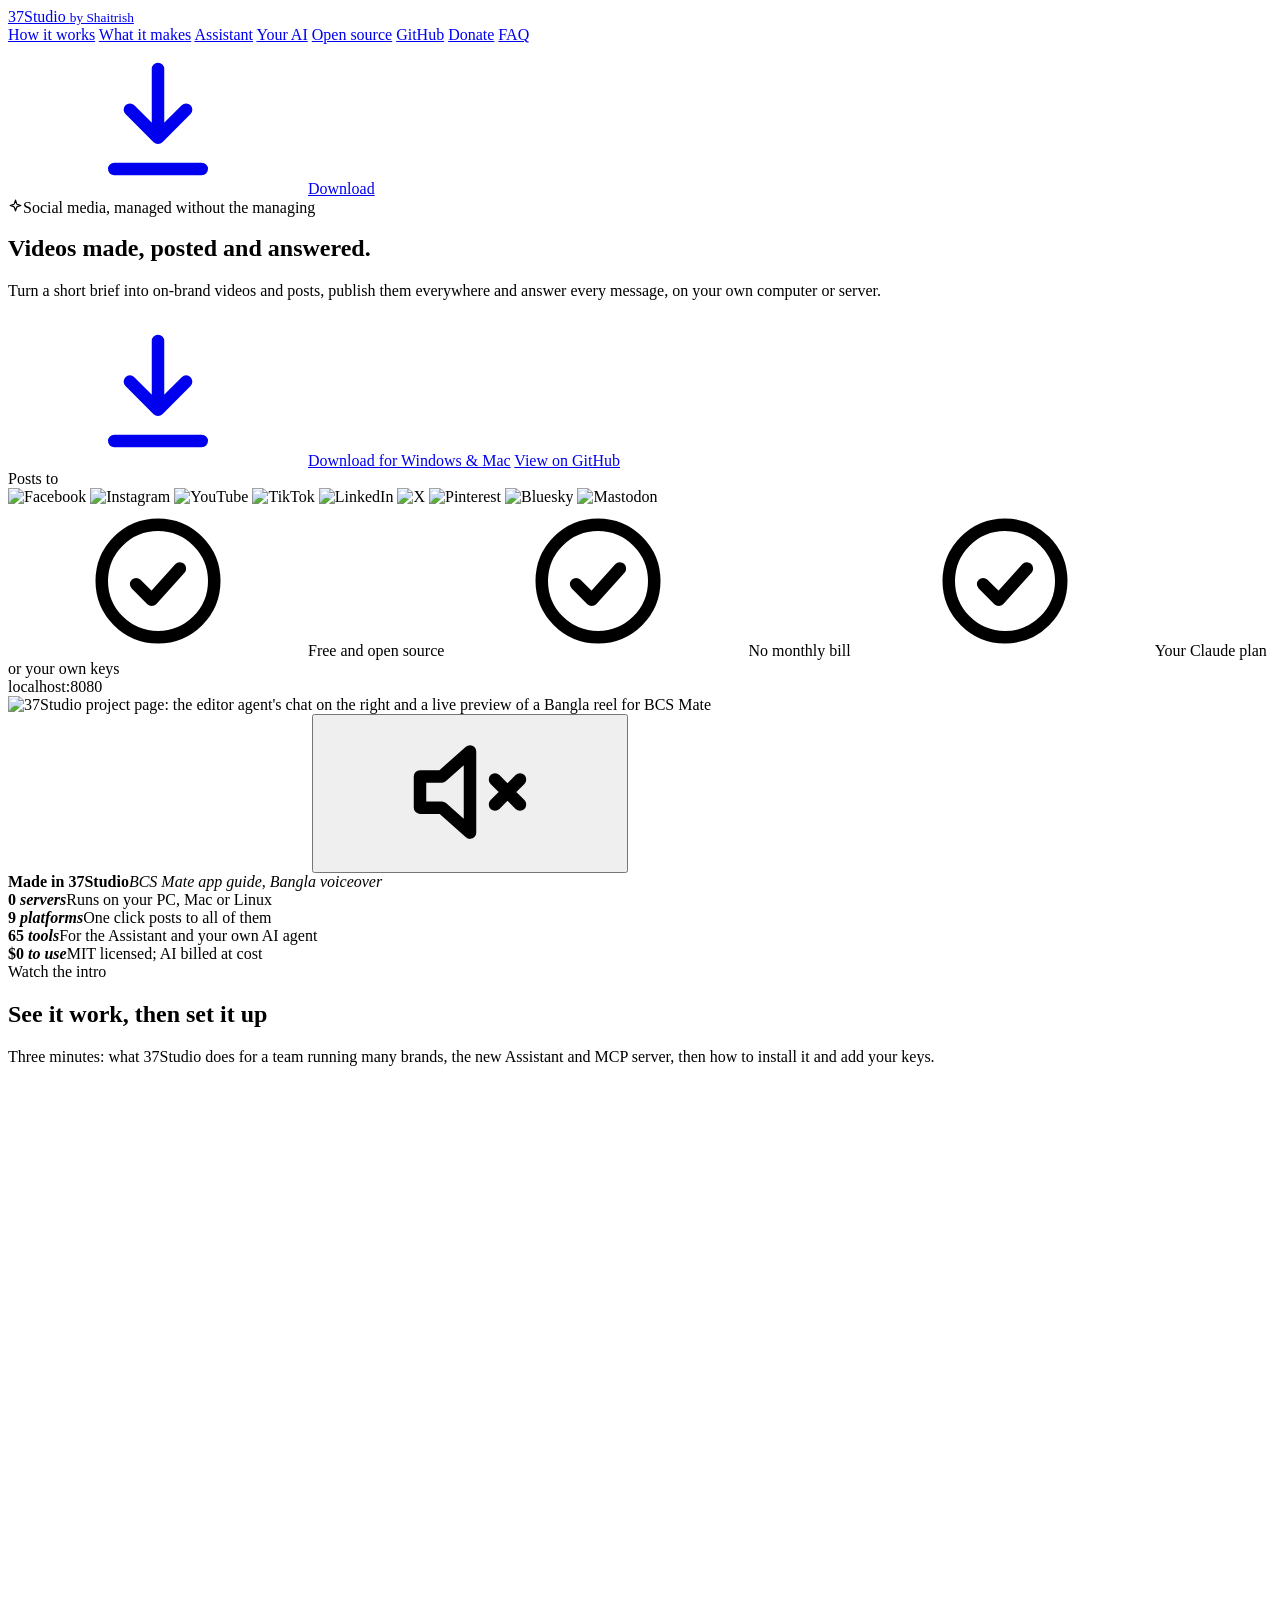
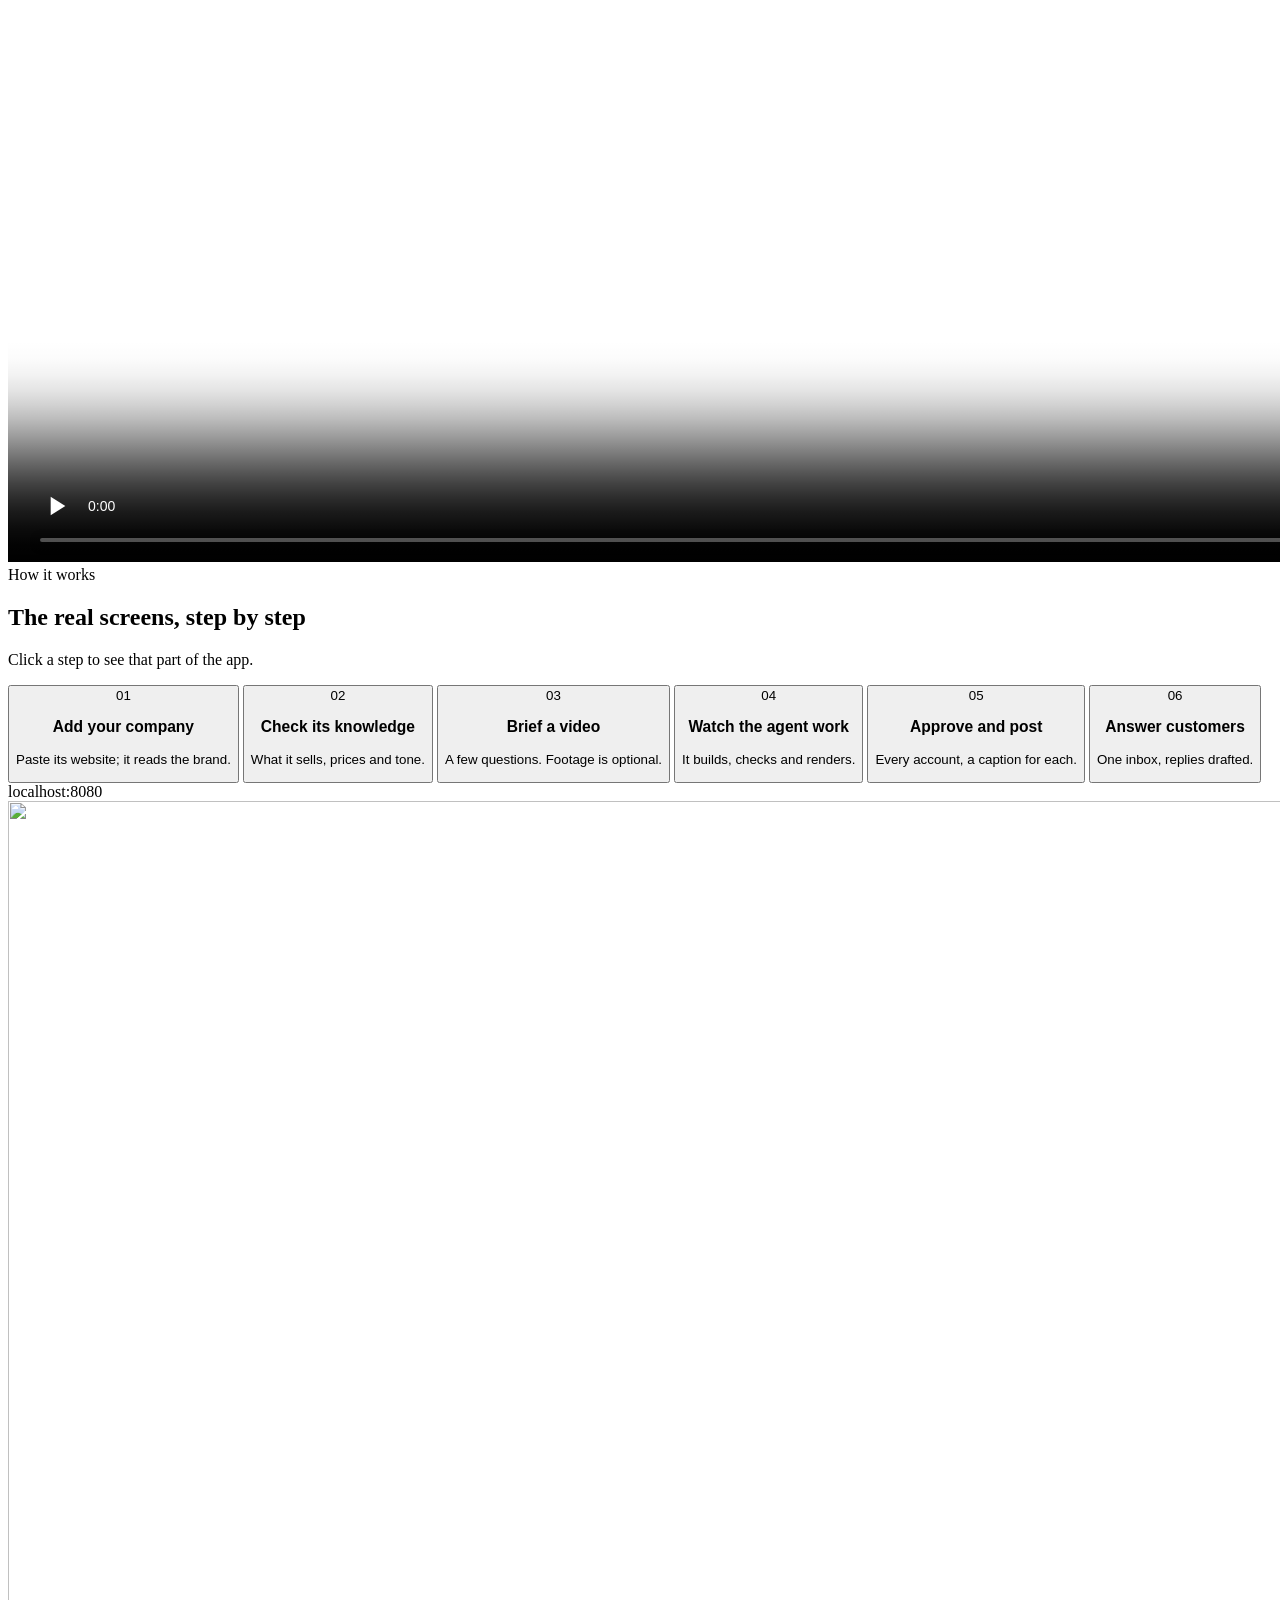
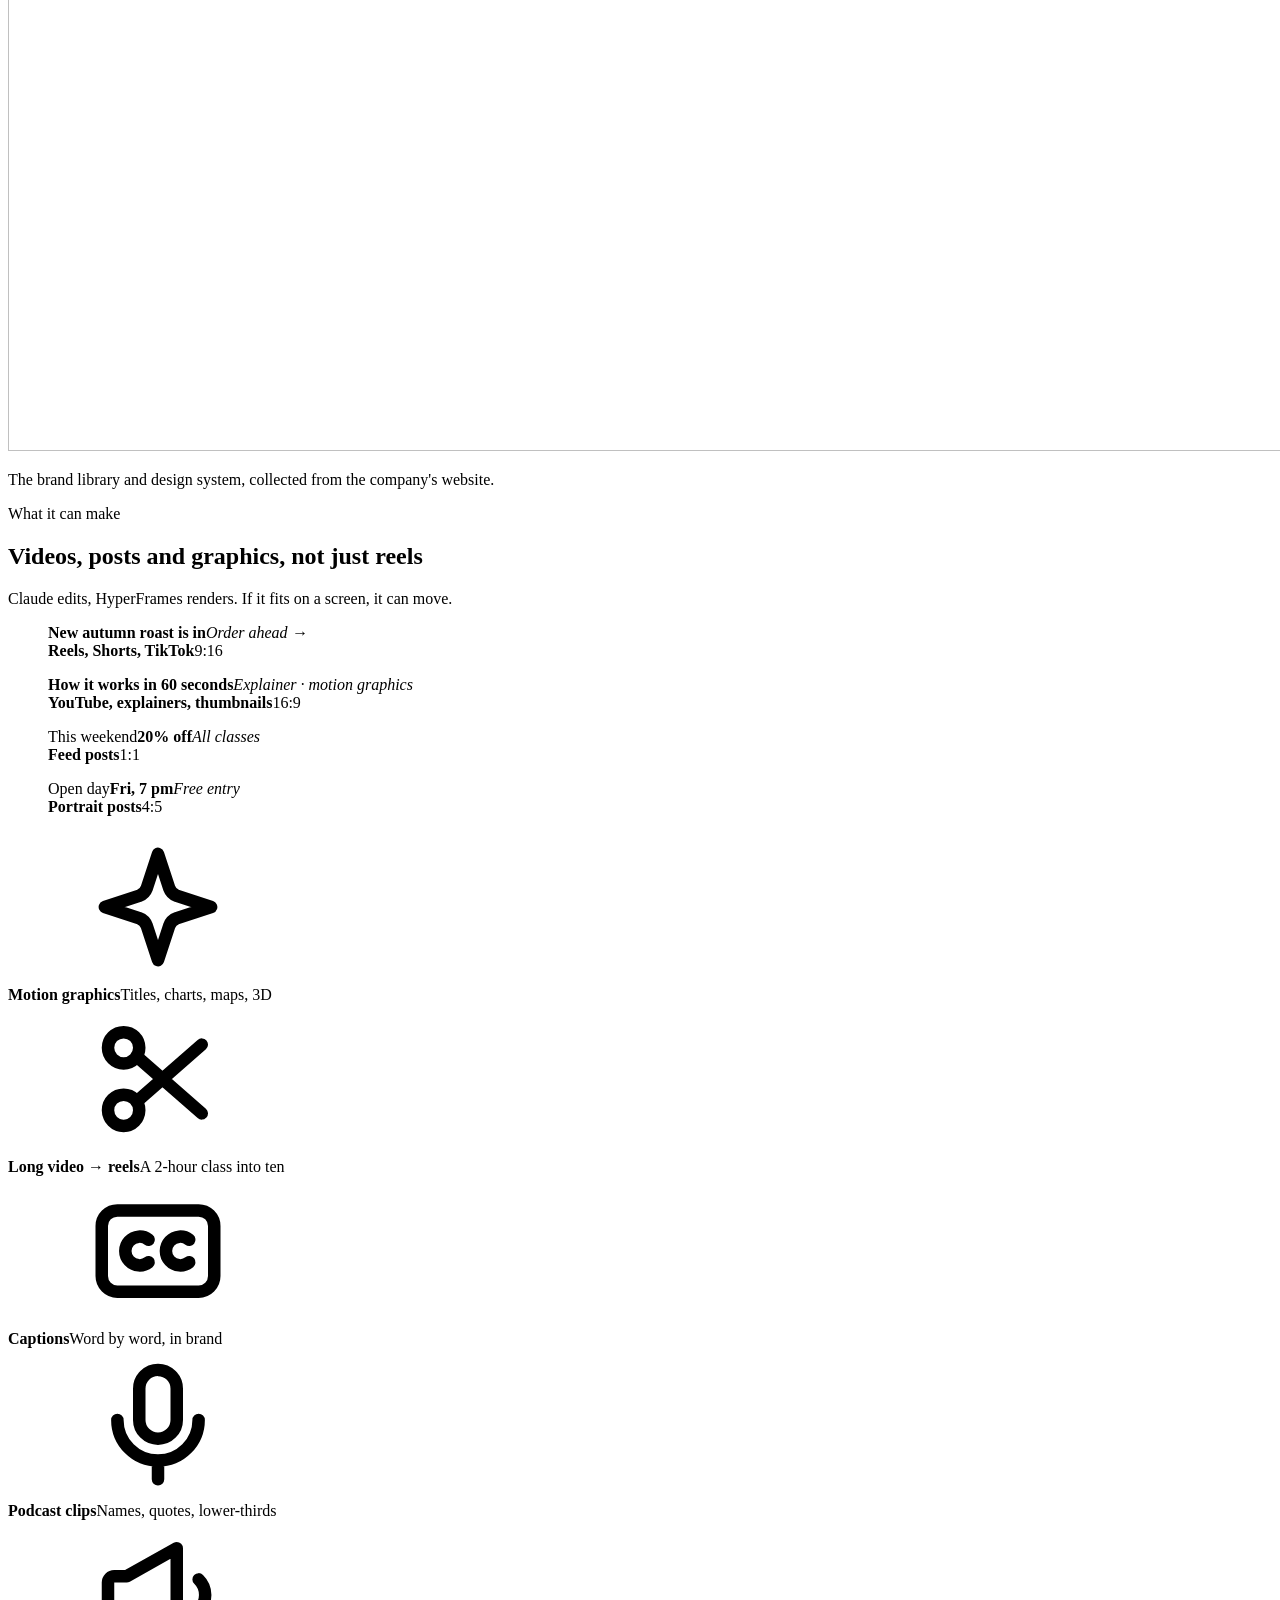
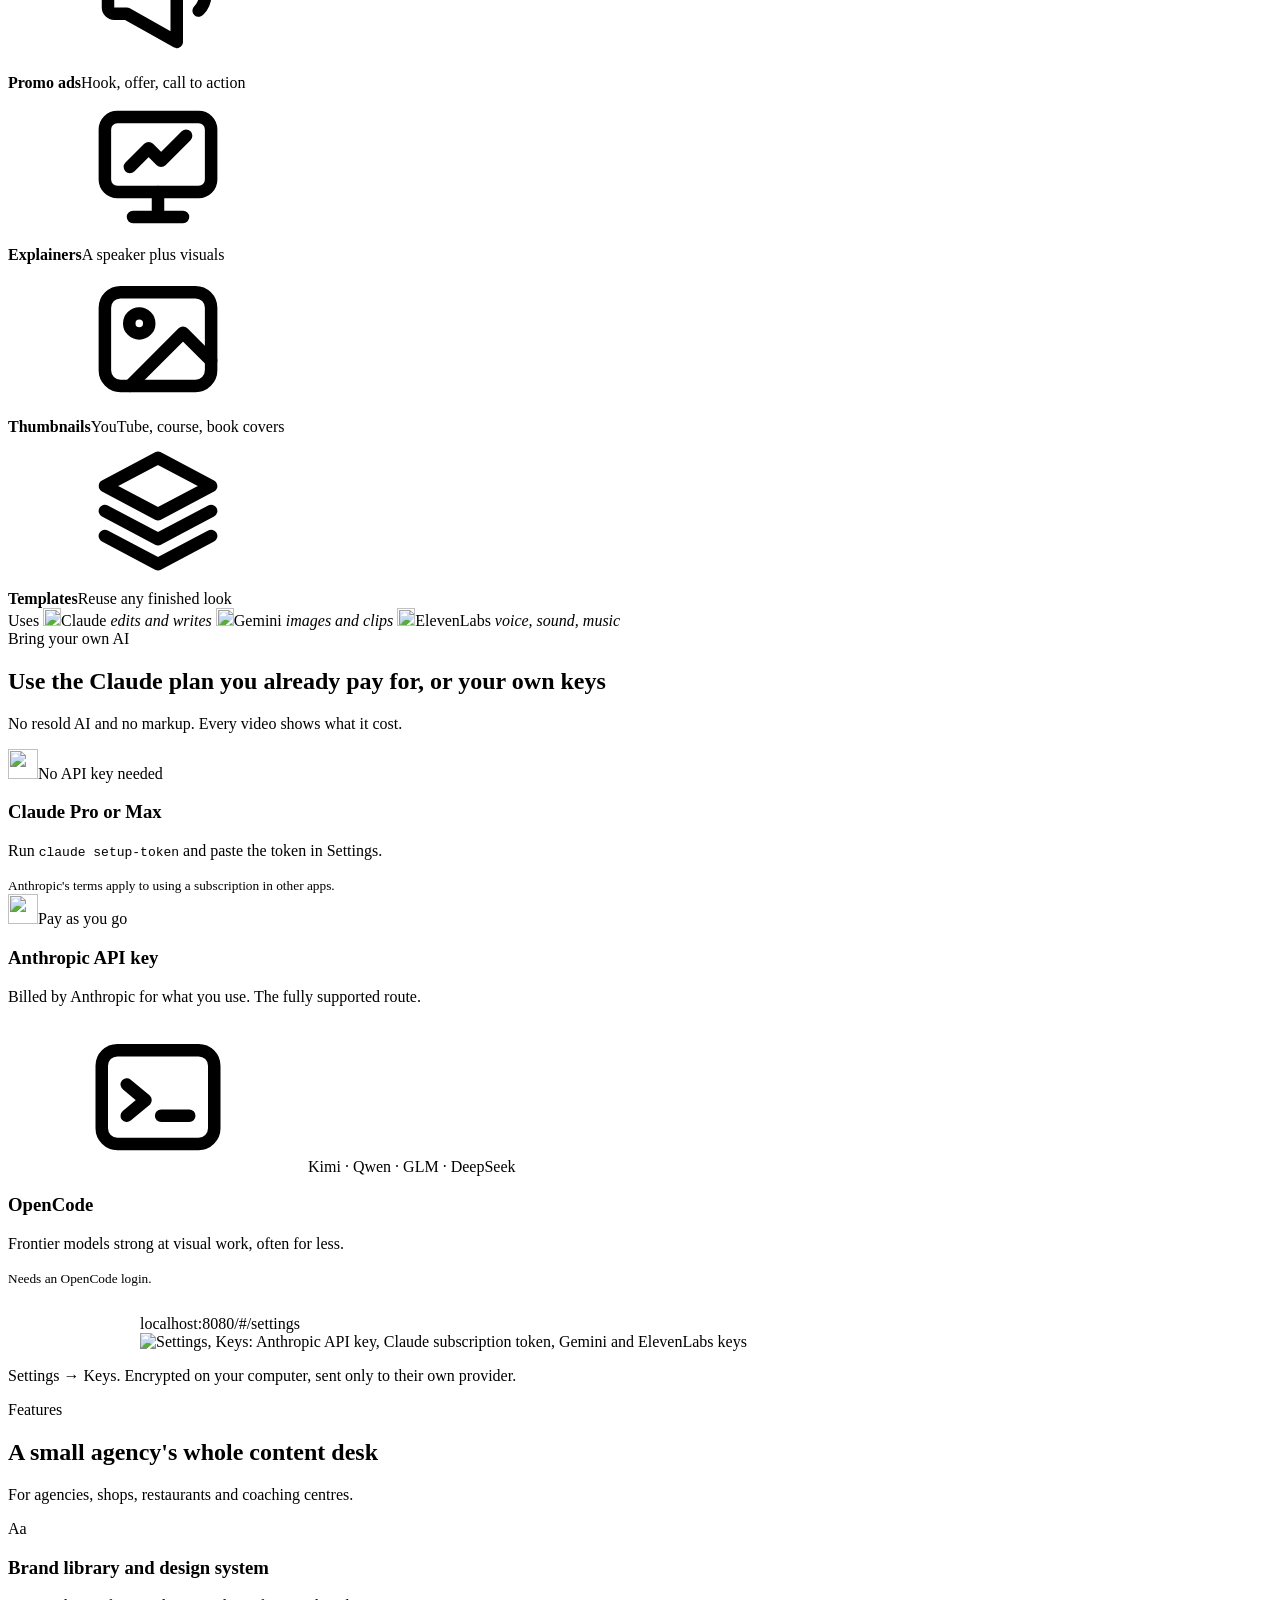
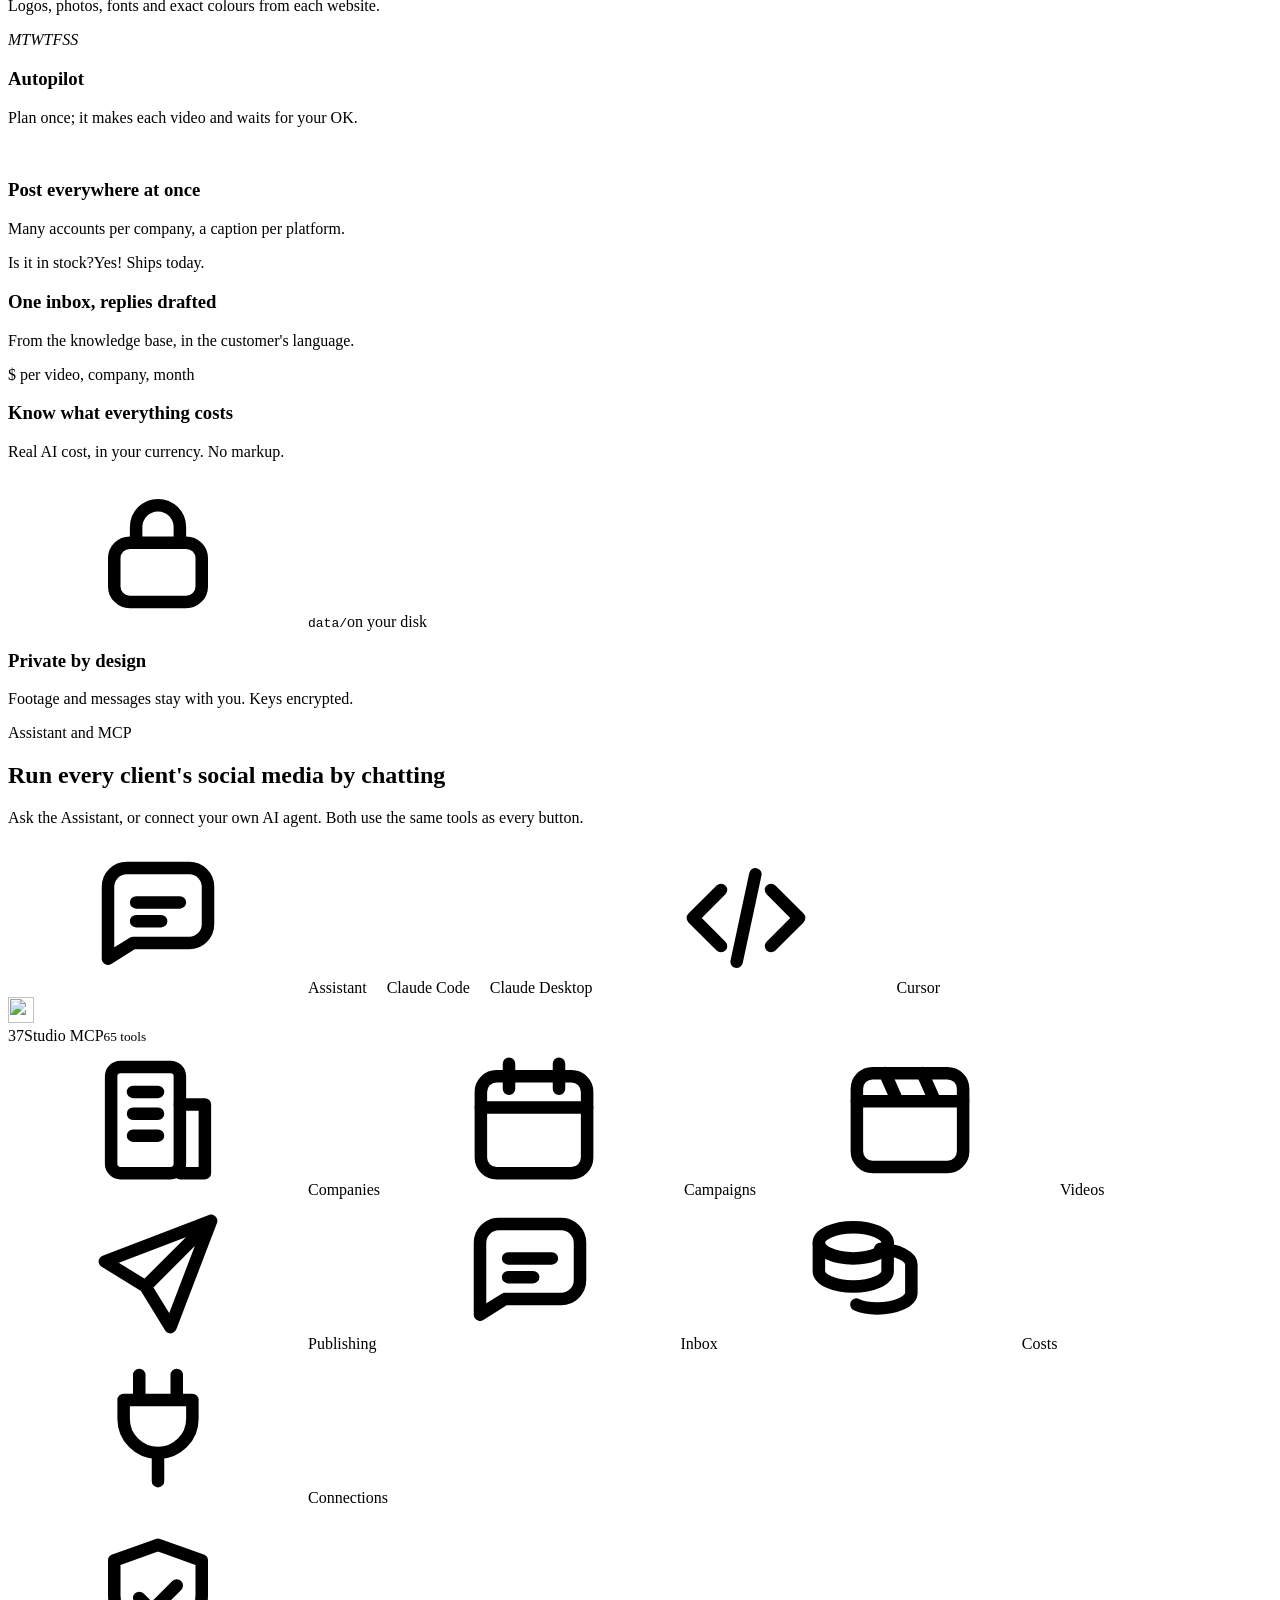
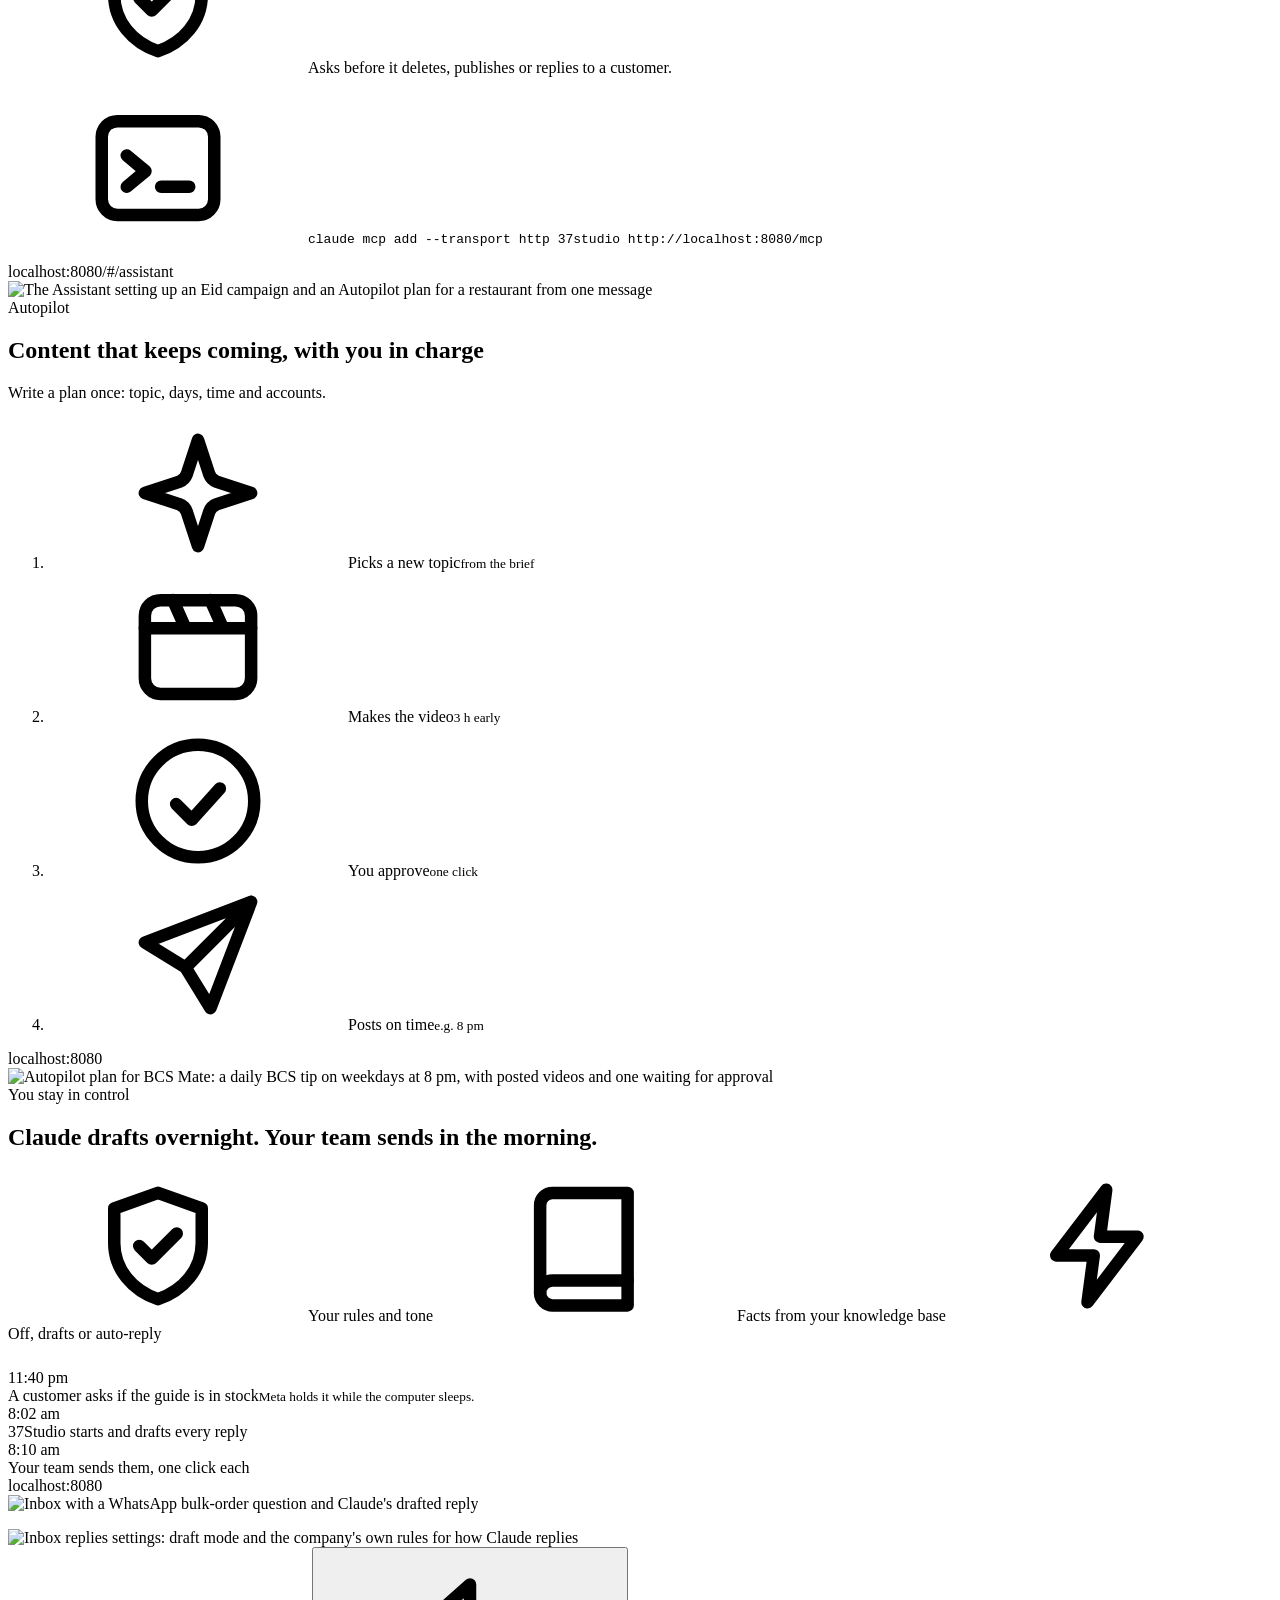
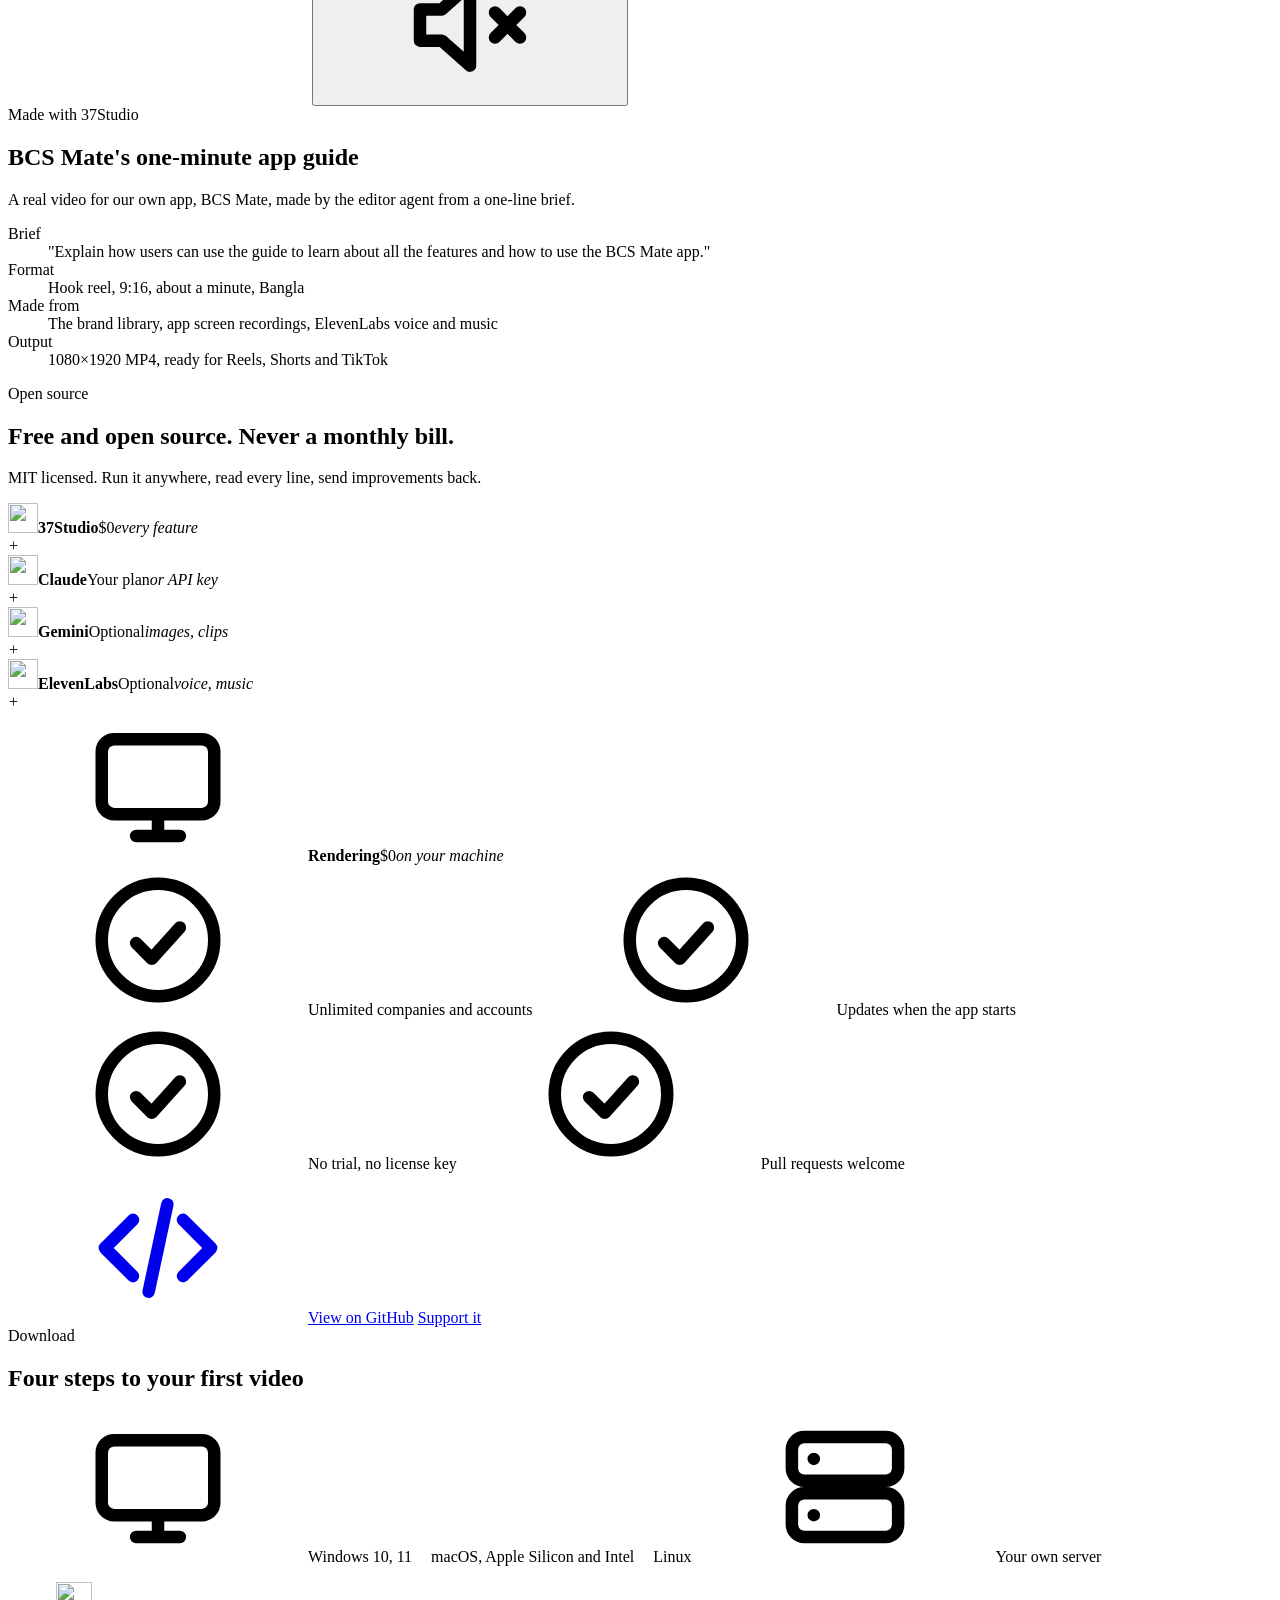
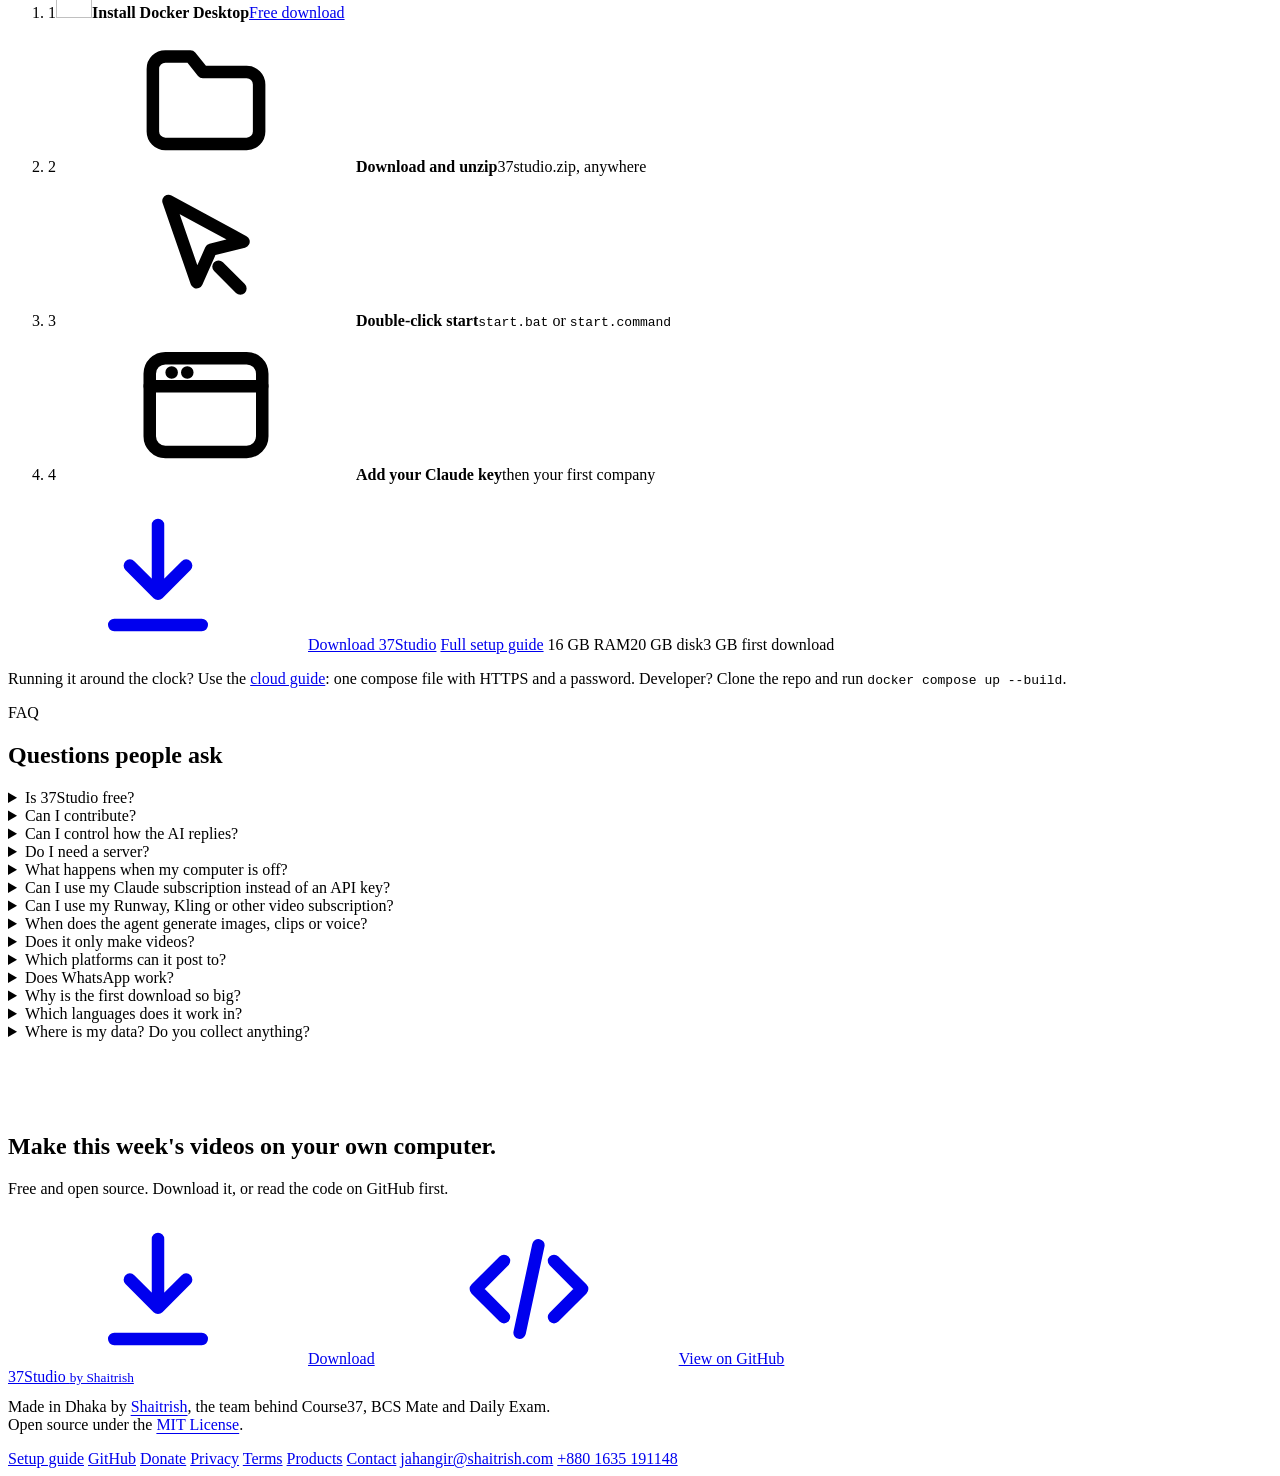
==== commit 23865d52: "Show the website's features as visuals instead of paragraphs Formats at their real shapes, icon tile" ====
--- a/worker/public/index.html
+++ b/worker/public/index.html
@@ -27,20 +27,31 @@
     <symbol id="i-chat" viewBox="0 0 24 24" fill="none" stroke="currentColor" stroke-width="2" stroke-linecap="round" stroke-linejoin="round"><path d="M4 18.5V7a3 3 0 0 1 3-3h10a3 3 0 0 1 3 3v6a3 3 0 0 1-3 3H8z"/><path d="M8.5 9.5h7M8.5 12.5h4"/></symbol>
     <symbol id="i-lock" viewBox="0 0 24 24" fill="none" stroke="currentColor" stroke-width="2" stroke-linecap="round" stroke-linejoin="round"><rect x="5" y="10.5" width="14" height="9.5" rx="2.5"/><path d="M8.5 10.5V8a3.5 3.5 0 0 1 7 0v2.5"/></symbol>
     <symbol id="i-pc" viewBox="0 0 24 24" fill="none" stroke="currentColor" stroke-width="2" stroke-linecap="round" stroke-linejoin="round"><rect x="3" y="4.5" width="18" height="12" rx="2"/><path d="M8.5 20h7M12 16.5V20"/></symbol>
-    <symbol id="i-tag" viewBox="0 0 24 24" fill="none" stroke="currentColor" stroke-width="2" stroke-linecap="round" stroke-linejoin="round"><path d="M3.5 12.2V5a1.5 1.5 0 0 1 1.5-1.5h7.2l8.3 8.3a1.5 1.5 0 0 1 0 2.1l-7 7a1.5 1.5 0 0 1-2.1 0z"/><circle cx="8" cy="8" r="1.4"/></symbol>
-    <symbol id="i-palette" viewBox="0 0 24 24" fill="none" stroke="currentColor" stroke-width="2" stroke-linecap="round" stroke-linejoin="round"><path d="M12 3.5a8.5 8.5 0 1 0 0 17c1.4 0 1.9-1 1.4-2.1-.6-1.3.3-2.4 1.7-2.4H17a3.5 3.5 0 0 0 3.5-3.5C20.5 7.3 16.7 3.5 12 3.5z"/><circle cx="7.8" cy="11" r="1"/><circle cx="10.5" cy="7.5" r="1"/><circle cx="15" cy="7.8" r="1"/></symbol>
     <symbol id="i-spark" viewBox="0 0 24 24" fill="none" stroke="currentColor" stroke-width="2" stroke-linecap="round" stroke-linejoin="round"><path d="M12 3.5 13.8 9a2 2 0 0 0 1.2 1.2l5.5 1.8-5.5 1.8a2 2 0 0 0-1.2 1.2L12 20.5 10.2 15A2 2 0 0 0 9 13.8L3.5 12 9 10.2A2 2 0 0 0 10.2 9z"/></symbol>
     <symbol id="i-film" viewBox="0 0 24 24" fill="none" stroke="currentColor" stroke-width="2" stroke-linecap="round" stroke-linejoin="round"><rect x="3.5" y="4.5" width="17" height="15" rx="2.5"/><path d="M3.5 9h17M8 4.5 10 9m4-4.5L16 9"/></symbol>
     <symbol id="i-bolt" viewBox="0 0 24 24" fill="none" stroke="currentColor" stroke-width="2" stroke-linecap="round" stroke-linejoin="round"><path d="M13 3 5 13.5h6l-1 7.5 8-10.5h-6z"/></symbol>
-    <symbol id="i-share" viewBox="0 0 24 24" fill="none" stroke="currentColor" stroke-width="2" stroke-linecap="round" stroke-linejoin="round"><circle cx="17.5" cy="6" r="2.5"/><circle cx="6.5" cy="12" r="2.5"/><circle cx="17.5" cy="18" r="2.5"/><path d="m8.7 10.8 6.6-3.6m-6.6 6 6.6 3.6"/></symbol>
     <symbol id="i-coins" viewBox="0 0 24 24" fill="none" stroke="currentColor" stroke-width="2" stroke-linecap="round" stroke-linejoin="round"><ellipse cx="9" cy="7" rx="5.5" ry="2.5"/><path d="M3.5 7v4.5C3.5 12.9 6 14 9 14s5.5-1.1 5.5-2.5V7"/><path d="M9.5 16.9c.9.4 2 .6 3.3.6 3 0 5.5-1.1 5.5-2.5V10.5c0-1.3-2.2-2.4-5-2.5"/></symbol>
-    <symbol id="i-globe" viewBox="0 0 24 24" fill="none" stroke="currentColor" stroke-width="2" stroke-linecap="round" stroke-linejoin="round"><circle cx="12" cy="12" r="8.5"/><path d="M3.5 12h17M12 3.5c2.3 2.5 3.4 5.3 3.4 8.5s-1.1 6-3.4 8.5c-2.3-2.5-3.4-5.3-3.4-8.5s1.1-6 3.4-8.5z"/></symbol>
-    <symbol id="i-fb" viewBox="0 0 24 24" fill="none" stroke="currentColor" stroke-width="2" stroke-linecap="round" stroke-linejoin="round"><circle cx="12" cy="12" r="8.5"/><path d="M14.5 8.5h-1.2a1.8 1.8 0 0 0-1.8 1.8v10.1M9.5 13h5"/></symbol>
-    <symbol id="i-ig" viewBox="0 0 24 24" fill="none" stroke="currentColor" stroke-width="2" stroke-linecap="round" stroke-linejoin="round"><rect x="3.5" y="3.5" width="17" height="17" rx="5"/><circle cx="12" cy="12" r="3.8"/><path d="M17 7h.01"/></symbol>
     <symbol id="i-cal" viewBox="0 0 24 24" fill="none" stroke="currentColor" stroke-width="2" stroke-linecap="round" stroke-linejoin="round"><rect x="3.5" y="5" width="17" height="15.5" rx="2.5"/><path d="M3.5 10h17M8 3v4M16 3v4"/></symbol>
     <symbol id="i-sound" viewBox="0 0 24 24" fill="none" stroke="currentColor" stroke-width="2" stroke-linecap="round" stroke-linejoin="round"><path d="M4 9.5v5h3.5L12 18.5v-13L7.5 9.5z"/><path d="M15.5 9a4 4 0 0 1 0 6M18 6.5a7.5 7.5 0 0 1 0 11"/></symbol>
     <symbol id="i-code" viewBox="0 0 24 24" fill="none" stroke="currentColor" stroke-width="2" stroke-linecap="round" stroke-linejoin="round"><path d="m8 7.5-4.5 4.5L8 16.5m8-9 4.5 4.5-4.5 4.5M13.5 5l-3 14"/></symbol>
     <symbol id="i-mute" viewBox="0 0 24 24" fill="none" stroke="currentColor" stroke-width="2" stroke-linecap="round" stroke-linejoin="round"><path d="M4 9.5v5h3.5L12 18.5v-13L7.5 9.5z"/><path d="m16 10 4 4m0-4-4 4"/></symbol>
+    <symbol id="i-scissors" viewBox="0 0 24 24" fill="none" stroke="currentColor" stroke-width="2" stroke-linecap="round" stroke-linejoin="round"><circle cx="6.5" cy="7" r="2.5"/><circle cx="6.5" cy="17" r="2.5"/><path d="M8.6 8.4 19 17.5M8.6 15.6 19 6.5"/></symbol>
+    <symbol id="i-cc" viewBox="0 0 24 24" fill="none" stroke="currentColor" stroke-width="2" stroke-linecap="round" stroke-linejoin="round"><rect x="3" y="5.5" width="18" height="13" rx="2.5"/><path d="M10.5 10.2a2.3 2.3 0 1 0 0 3.6M17 10.2a2.3 2.3 0 1 0 0 3.6"/></symbol>
+    <symbol id="i-mic" viewBox="0 0 24 24" fill="none" stroke="currentColor" stroke-width="2" stroke-linecap="round" stroke-linejoin="round"><rect x="9" y="3.5" width="6" height="11" rx="3"/><path d="M5.5 11.5a6.5 6.5 0 0 0 13 0M12 18v3"/></symbol>
+    <symbol id="i-megaphone" viewBox="0 0 24 24" fill="none" stroke="currentColor" stroke-width="2" stroke-linecap="round" stroke-linejoin="round"><path d="M4 10v4a1 1 0 0 0 1 1h2l8 4.5v-15L7 9H5a1 1 0 0 0-1 1z"/><path d="M18.5 9.5a3.5 3.5 0 0 1 0 5"/></symbol>
+    <symbol id="i-board" viewBox="0 0 24 24" fill="none" stroke="currentColor" stroke-width="2" stroke-linecap="round" stroke-linejoin="round"><rect x="3.5" y="4" width="17" height="12" rx="2"/><path d="M12 16v4M8 20h8M7.5 12l3-3 2 2 4-4"/></symbol>
+    <symbol id="i-image" viewBox="0 0 24 24" fill="none" stroke="currentColor" stroke-width="2" stroke-linecap="round" stroke-linejoin="round"><rect x="3.5" y="4.5" width="17" height="15" rx="2.5"/><circle cx="9" cy="9.5" r="1.6"/><path d="m20.5 15.5-4.5-4.5-8.5 8.5"/></symbol>
+    <symbol id="i-layers" viewBox="0 0 24 24" fill="none" stroke="currentColor" stroke-width="2" stroke-linecap="round" stroke-linejoin="round"><path d="m12 3.5 8.5 4.5-8.5 4.5L3.5 8z"/><path d="m3.5 12 8.5 4.5 8.5-4.5M3.5 16l8.5 4.5 8.5-4.5"/></symbol>
+    <symbol id="i-terminal" viewBox="0 0 24 24" fill="none" stroke="currentColor" stroke-width="2" stroke-linecap="round" stroke-linejoin="round"><rect x="3" y="4.5" width="18" height="15" rx="2.5"/><path d="m7 10 3 2.5L7 15M12.5 15h4.5"/></symbol>
+    <symbol id="i-building" viewBox="0 0 24 24" fill="none" stroke="currentColor" stroke-width="2" stroke-linecap="round" stroke-linejoin="round"><rect x="4.5" y="3.5" width="11" height="17" rx="1.5"/><path d="M15.5 9.5h4v11h-4M8 7.5h4M8 11h4M8 14.5h4"/></symbol>
+    <symbol id="i-send" viewBox="0 0 24 24" fill="none" stroke="currentColor" stroke-width="2" stroke-linecap="round" stroke-linejoin="round"><path d="M20.5 3.5 10 14M20.5 3.5l-6.5 17-4-6.5-6.5-4z"/></symbol>
+    <symbol id="i-plug" viewBox="0 0 24 24" fill="none" stroke="currentColor" stroke-width="2" stroke-linecap="round" stroke-linejoin="round"><path d="M9 3.5v4M15 3.5v4M6.5 7.5h11v3a5.5 5.5 0 0 1-11 0zM12 16v4.5"/></symbol>
+    <symbol id="i-shield" viewBox="0 0 24 24" fill="none" stroke="currentColor" stroke-width="2" stroke-linecap="round" stroke-linejoin="round"><path d="M12 3.5 19 6v5.5c0 4.2-2.9 7.6-7 9-4.1-1.4-7-4.8-7-9V6z"/><path d="m9 12 2 2 4-4"/></symbol>
+    <symbol id="i-book" viewBox="0 0 24 24" fill="none" stroke="currentColor" stroke-width="2" stroke-linecap="round" stroke-linejoin="round"><path d="M4.5 5.5a2 2 0 0 1 2-2h12v14h-12a2 2 0 0 0-2 2z"/><path d="M4.5 19.5a2 2 0 0 0 2 2h12v-4"/></symbol>
+    <symbol id="i-server" viewBox="0 0 24 24" fill="none" stroke="currentColor" stroke-width="2" stroke-linecap="round" stroke-linejoin="round"><rect x="3.5" y="4" width="17" height="7" rx="2"/><rect x="3.5" y="13" width="17" height="7" rx="2"/><path d="M7 7.5h.01M7 16.5h.01"/></symbol>
+    <symbol id="i-folder" viewBox="0 0 24 24" fill="none" stroke="currentColor" stroke-width="2" stroke-linecap="round" stroke-linejoin="round"><path d="M3.5 7.5a2 2 0 0 1 2-2h4l2 2.5h7a2 2 0 0 1 2 2v7.5a2 2 0 0 1-2 2h-13a2 2 0 0 1-2-2z"/></symbol>
+    <symbol id="i-click" viewBox="0 0 24 24" fill="none" stroke="currentColor" stroke-width="2" stroke-linecap="round" stroke-linejoin="round"><path d="m6 4 12 6.5-5.2 1.3L10.5 17z"/><path d="m14 14.5 3.5 3.5"/></symbol>
+    <symbol id="i-browser" viewBox="0 0 24 24" fill="none" stroke="currentColor" stroke-width="2" stroke-linecap="round" stroke-linejoin="round"><rect x="3" y="4.5" width="18" height="15" rx="2.5"/><path d="M3 9h18M6.5 6.8h.01M9 6.8h.01"/></symbol>
   </defs>
 </svg>
 
@@ -71,10 +82,24 @@
     <div class="rv">
       <span class="eyebrow"><svg width="15" height="15"><use href="#i-spark"/></svg>Social media, managed without the managing</span>
       <h1 style="margin-top:18px">Videos made, posted and <span class="u">answered.</span></h1>
-      <p class="lead">37Studio turns a short brief into reels, ads, posts and thumbnails in your brand, posts them to Facebook, Instagram, YouTube, TikTok, LinkedIn, X, Pinterest, Bluesky and Mastodon, and drafts a reply to every message and comment. It runs on your own computer, or on your own server. You approve; it does the rest.</p>
+      <p class="lead">Turn a short brief into on-brand videos and posts, publish them everywhere and answer every message, on your own computer or server.</p>
       <div class="ctas">
         <a class="btn ink" href="#download"><svg><use href="#i-down"/></svg>Download for Windows &amp; Mac</a>
         <a class="btn" href="https://github.com/Shaitrish/37studio">View on GitHub</a>
+      </div>
+      <div class="posts-to">
+        <span>Posts to</span>
+        <div class="logos">
+          <img src="/logos/facebook.svg" alt="Facebook" title="Facebook" width="22" height="22">
+          <img src="/logos/instagram.svg" alt="Instagram" title="Instagram" width="22" height="22">
+          <img src="/logos/youtube.svg" alt="YouTube" title="YouTube" width="22" height="22">
+          <img src="/logos/tiktok.svg" alt="TikTok" title="TikTok" width="22" height="22">
+          <img src="/logos/linkedin.svg" alt="LinkedIn" title="LinkedIn" width="22" height="22">
+          <img src="/logos/x.svg" alt="X" title="X" width="22" height="22">
+          <img src="/logos/pinterest.svg" alt="Pinterest" title="Pinterest" width="22" height="22">
+          <img src="/logos/bluesky.svg" alt="Bluesky" title="Bluesky" width="22" height="22">
+          <img src="/logos/mastodon.svg" alt="Mastodon" title="Mastodon" width="22" height="22">
+        </div>
       </div>
       <div class="fine">
         <span><svg><use href="#i-check"/></svg>Free and open source</span>
@@ -98,10 +123,10 @@
 
 <div class="wrap">
   <div class="stats">
-    <div class="stat rv"><b>0<em> servers</em></b><span>It runs in Docker on your Windows PC, Mac or Linux machine. Nothing to host, unless you want it on your own server.</span></div>
-    <div class="stat rv"><b>1<em> click</em></b><span>to approve a finished video and post it to every account.</span></div>
-    <div class="stat rv"><b>2<em> min</em></b><span>between inbox checks when auto-replies are on, drafted from your knowledge base.</span></div>
-    <div class="stat rv"><b>0<em> fees</em></b><span>Free and open source under the MIT License. AI usage is billed to you by the providers, at cost.</span></div>
+    <div class="stat rv"><b>0<em> servers</em></b><span>Runs on your PC, Mac or Linux</span></div>
+    <div class="stat rv"><b>9<em> platforms</em></b><span>One click posts to all of them</span></div>
+    <div class="stat rv"><b>65<em> tools</em></b><span>For the Assistant and your own AI agent</span></div>
+    <div class="stat rv"><b>$0<em> to use</em></b><span>MIT licensed; AI billed at cost</span></div>
   </div>
 </div>
 
@@ -127,23 +152,23 @@
     </div>
     <div class="how">
       <div class="steps" role="tablist" aria-label="How 37Studio works">
-        <button class="step" role="tab" aria-selected="true" data-img="/shots/design.webp" data-cap="Paste a company's website. 37Studio collects its logos, photos, fonts and exact colours into a brand library and a design system.">
-          <span class="n">01</span><h3>Add your company</h3><p>Paste its website. 37Studio reads the brand: colours, fonts, logos and photos.</p>
+        <button class="step" role="tab" aria-selected="true" data-img="/shots/design.webp" data-cap="The brand library and design system, collected from the company's website.">
+          <span class="n">01</span><h3>Add your company</h3><p>Paste its website; it reads the brand.</p>
         </button>
-        <button class="step" role="tab" aria-selected="false" data-img="/shots/knowledge.webp" data-cap="The knowledge base every agent reads first: what the company does, its audience, prices, tone, the claims it may make and ten video ideas. Plain text you can edit.">
-          <span class="n">02</span><h3>Check its knowledge</h3><p>What it sells, prices, tone and ideas, written from the website and read by every video and reply.</p>
+        <button class="step" role="tab" aria-selected="false" data-img="/shots/knowledge.webp" data-cap="The knowledge base every video and reply reads first. Plain text you can edit.">
+          <span class="n">02</span><h3>Check its knowledge</h3><p>What it sells, prices and tone.</p>
         </button>
-        <button class="step" role="tab" aria-selected="false" data-img="/shots/newproject.webp" data-cap="A few quick questions: who it's for, what to make, the language, where it runs, how long, what it's about and any footage.">
-          <span class="n">03</span><h3>Brief a video</h3><p>Answer a few quick questions, or let the agent decide from the knowledge base. Footage is optional.</p>
+        <button class="step" role="tab" aria-selected="false" data-img="/shots/newproject.webp" data-cap="A few quick questions: audience, format, language, length and footage.">
+          <span class="n">03</span><h3>Brief a video</h3><p>A few questions. Footage is optional.</p>
         </button>
-        <button class="step" role="tab" aria-selected="false" data-img="/shots/agent.webp" data-cap="The agent narrates as it works: capturing the pages it needs, pulling the company's own clips, transcribing audio, writing the composition and checking it.">
-          <span class="n">04</span><h3>Watch the agent work</h3><p>It gathers material, builds the video, checks its own frames and renders. Ask for changes in plain words.</p>
+        <button class="step" role="tab" aria-selected="false" data-img="/shots/agent.webp" data-cap="The agent narrates as it gathers material, builds the video and checks it.">
+          <span class="n">04</span><h3>Watch the agent work</h3><p>It builds, checks and renders.</p>
         </button>
-        <button class="step" role="tab" aria-selected="false" data-img="/shots/publish.webp" data-cap="One video, any mix of the company's accounts, with a caption written for each platform. Post now or schedule it.">
-          <span class="n">05</span><h3>Approve and post</h3><p>Claude writes a caption for each platform. Post to every account at once, now or on a schedule.</p>
+        <button class="step" role="tab" aria-selected="false" data-img="/shots/publish.webp" data-cap="One video to any mix of accounts, with a caption written for each platform.">
+          <span class="n">05</span><h3>Approve and post</h3><p>Every account, a caption for each.</p>
         </button>
-        <button class="step" role="tab" aria-selected="false" data-img="/shots/inbox.webp" data-cap="Messenger, Instagram and WhatsApp messages and comments in one inbox. Claude drafts the reply from the company's knowledge base; you check it and send.">
-          <span class="n">06</span><h3>Answer customers</h3><p>Every message and comment lands in one inbox with a reply drafted from the knowledge base.</p>
+        <button class="step" role="tab" aria-selected="false" data-img="/shots/inbox.webp" data-cap="Messenger, Instagram and WhatsApp in one inbox, with replies drafted.">
+          <span class="n">06</span><h3>Answer customers</h3><p>One inbox, replies drafted.</p>
         </button>
       </div>
       <div class="view">
@@ -151,7 +176,7 @@
           <div class="bar"><i></i><i></i><i></i><span>localhost:8080</span></div>
           <img id="how-img" class="zoom" src="/shots/design.webp" width="2000" height="1250" alt="" loading="lazy">
         </div>
-        <p class="cap" id="how-cap" aria-live="polite">Paste a company's website. 37Studio collects its logos, photos, fonts and exact colours into a brand library and a design system.</p>
+        <p class="cap" id="how-cap" aria-live="polite">The brand library and design system, collected from the company's website.</p>
       </div>
     </div>
   </div>
@@ -162,36 +187,45 @@
     <div class="head rv">
       <span class="eyebrow">What it can make</span>
       <h2>Videos, posts and graphics, not just reels</h2>
-      <p class="lead">Claude Opus 5.5 does the editing; HyperFrames, an HTML-to-video engine built for AI agents, renders it. If it can be designed on a screen, it can be animated.</p>
-    </div>
-    <div class="make">
-      <div class="card group rv"><h3><svg><use href="#i-film"/></svg>Video</h3><ul>
-        <li><b>Motion graphics</b>Animated titles, diagrams, charts, maps, kinetic type and 3D</li>
-        <li><b>Hook reels</b>A 2-hour class or any long video cut into one reel or ten, made one after another, each with its best moment first. Transcribed on your computer, free, Bangla included</li>
-        <li><b>Templates</b>Save any finished video as a template and start the next one from the same look</li>
-        <li><b>Cuts and captions</b>Dead air trimmed, word-by-word captions in the brand</li>
-        <li><b>Podcasts and interviews</b>Clips with speaker names, quotes and lower-thirds</li>
-        <li><b>Promo ads and product demos</b>Hook, offer and call to action; screen recordings in device frames</li>
-        <li><b>Explainers</b>A speaker on screen with visuals that explain the idea</li>
-      </ul></div>
-      <div class="card group rv"><h3><svg><use href="#i-palette"/></svg>Posts and graphics</h3><ul>
-        <li><b>Thumbnails</b>YouTube, course and book covers as PNG</li>
-        <li><b>Square and portrait posts</b>1:1 and 4:5 images for Facebook and Instagram feeds</li>
-        <li><b>Announcements</b>Offers, results, events and notices in the company's style</li>
-        <li><b>Anything else</b>Describe it in the brief; the agent works it out</li>
-      </ul></div>
-      <div class="card group rv"><h3><svg><use href="#i-spark"/></svg>AI tools it can use</h3><ul>
-        <li><b>Gemini images</b>Nano Banana for backgrounds, products and scenes</li>
-        <li><b>Gemini video</b>Omni for short generated clips and b-roll</li>
-        <li><b>ElevenLabs</b>Voiceover, sound effects and music</li>
-        <li><b>More with every update</b>New AI tools arrive in updates. Choose models, keys and prices in Settings.</li>
-      </ul></div>
-    </div>
-    <div class="frame rv" style="margin-top:40px">
-      <div class="bar"><i></i><i></i><i></i><span>localhost:8080</span></div>
-      <img class="zoom" src="/shots/generate.webp" width="2000" height="1250" alt="The Generate tab of a project: image, video clip, voiceover, sound effect and music tools" loading="lazy">
-    </div>
-    <p class="figcap">The Generate tab: images, video clips, voiceover, sound effects and music, for you or the agent to use in a project.</p>
+      <p class="lead">Claude edits, HyperFrames renders. If it fits on a screen, it can move.</p>
+    </div>
+
+    <div class="formats rv" aria-label="Formats">
+      <figure class="fmt">
+        <div class="ar r916 f-reel" aria-hidden="true"><i class="bars"><i></i><i></i><i></i></i><b>New autumn roast is in</b><em>Order ahead →</em></div>
+        <figcaption><b>Reels, Shorts, TikTok</b><span>9:16</span></figcaption>
+      </figure>
+      <figure class="fmt">
+        <div class="ar r169 f-video" aria-hidden="true"><i class="play"></i><b>How it works in 60 seconds</b><em>Explainer · motion graphics</em></div>
+        <figcaption><b>YouTube, explainers, thumbnails</b><span>16:9</span></figcaption>
+      </figure>
+      <figure class="fmt">
+        <div class="ar r11 f-square" aria-hidden="true"><span>This weekend</span><b>20% off</b><em>All classes</em></div>
+        <figcaption><b>Feed posts</b><span>1:1</span></figcaption>
+      </figure>
+      <figure class="fmt">
+        <div class="ar r45 f-portrait" aria-hidden="true"><span>Open day</span><b>Fri, 7 pm</b><em>Free entry</em></div>
+        <figcaption><b>Portrait posts</b><span>4:5</span></figcaption>
+      </figure>
+    </div>
+
+    <div class="kinds">
+      <div class="kind rv"><span class="ico"><svg><use href="#i-spark"/></svg></span><div><b>Motion graphics</b><span>Titles, charts, maps, 3D</span></div></div>
+      <div class="kind rv"><span class="ico"><svg><use href="#i-scissors"/></svg></span><div><b>Long video → reels</b><span>A 2-hour class into ten</span></div></div>
+      <div class="kind rv"><span class="ico"><svg><use href="#i-cc"/></svg></span><div><b>Captions</b><span>Word by word, in brand</span></div></div>
+      <div class="kind rv"><span class="ico"><svg><use href="#i-mic"/></svg></span><div><b>Podcast clips</b><span>Names, quotes, lower-thirds</span></div></div>
+      <div class="kind rv"><span class="ico"><svg><use href="#i-megaphone"/></svg></span><div><b>Promo ads</b><span>Hook, offer, call to action</span></div></div>
+      <div class="kind rv"><span class="ico"><svg><use href="#i-board"/></svg></span><div><b>Explainers</b><span>A speaker plus visuals</span></div></div>
+      <div class="kind rv"><span class="ico"><svg><use href="#i-image"/></svg></span><div><b>Thumbnails</b><span>YouTube, course, book covers</span></div></div>
+      <div class="kind rv"><span class="ico"><svg><use href="#i-layers"/></svg></span><div><b>Templates</b><span>Reuse any finished look</span></div></div>
+    </div>
+
+    <div class="uses rv">
+      <span>Uses</span>
+      <span class="chip"><img src="/logos/claude.svg" alt="" width="18" height="18">Claude <em>edits and writes</em></span>
+      <span class="chip"><img src="/logos/googlegemini.svg" alt="" width="18" height="18">Gemini <em>images and clips</em></span>
+      <span class="chip"><img src="/logos/elevenlabs.svg" alt="" width="18" height="18">ElevenLabs <em>voice, sound, music</em></span>
+    </div>
   </div>
 </section>
 
@@ -200,18 +234,18 @@
     <div class="head rv">
       <span class="eyebrow">Bring your own AI</span>
       <h2>Use the Claude plan you already pay for, or your own keys</h2>
-      <p class="lead">37Studio doesn't resell AI or add a markup. It runs on your own accounts, and every video shows what it cost.</p>
+      <p class="lead">No resold AI and no markup. Every video shows what it cost.</p>
     </div>
     <div class="ai">
-      <div class="card rv"><span class="badge">Claude Pro or Max</span><h3>Your Claude subscription</h3><p>Already use Claude Code on your computer? Run <code>claude setup-token</code>, paste the token in Settings, and the agent works within your plan.</p><small>Anthropic's terms apply to using a subscription in other apps.</small></div>
-      <div class="card rv"><span class="badge">Pay as you go</span><h3>Anthropic API key</h3><p>Billed by Anthropic for exactly what you use. The fully supported route, with each project's cost shown in your currency.</p></div>
-      <div class="card rv"><span class="badge">Other frontier models</span><h3>OpenCode</h3><p>Run the editor on Kimi K3, Qwen, GLM or DeepSeek through OpenCode: frontier models that are strong at visual work, often for less. Pick the model per message.</p><small>Needs an OpenCode login.</small></div>
+      <div class="card rv"><img class="logo" src="/logos/claude.svg" alt="" width="30" height="30"><span class="badge">No API key needed</span><h3>Claude Pro or Max</h3><p>Run <code>claude setup-token</code> and paste the token in Settings.</p><small>Anthropic's terms apply to using a subscription in other apps.</small></div>
+      <div class="card rv"><img class="logo" src="/logos/anthropic.svg" alt="" width="30" height="30"><span class="badge">Pay as you go</span><h3>Anthropic API key</h3><p>Billed by Anthropic for what you use. The fully supported route.</p></div>
+      <div class="card rv"><span class="logo ico"><svg><use href="#i-terminal"/></svg></span><span class="badge">Kimi · Qwen · GLM · DeepSeek</span><h3>OpenCode</h3><p>Frontier models strong at visual work, often for less.</p><small>Needs an OpenCode login.</small></div>
     </div>
     <div class="frame rv" style="margin:28px auto 0;max-width:1000px">
       <div class="bar"><i></i><i></i><i></i><span>localhost:8080/#/settings</span></div>
       <img class="zoom" src="/shots/keys.webp" width="2000" height="625" alt="Settings, Keys: Anthropic API key, Claude subscription token, Gemini and ElevenLabs keys" loading="lazy">
     </div>
-    <p class="figcap">Settings → Keys. Gemini and ElevenLabs are optional. Keys are encrypted on your computer and sent only to the provider they belong to.</p>
+    <p class="figcap">Settings → Keys. Encrypted on your computer, sent only to their own provider.</p>
   </div>
 </section>
 
@@ -220,15 +254,33 @@
     <div class="head rv">
       <span class="eyebrow">Features</span>
       <h2>A small agency's whole content desk</h2>
-      <p class="lead">Built for small and medium businesses and the people who make their content: shops, restaurants, coaching centres, agencies.</p>
+      <p class="lead">For agencies, shops, restaurants and coaching centres.</p>
     </div>
     <div class="grid">
-      <div class="card feat rv"><span class="ico"><svg><use href="#i-palette"/></svg></span><h3>Brand library and design system</h3><p>Logos, people, product photos, fonts and the exact colours from each company's website or its own project folder (a website or app's code), sorted and captioned so the agent uses the right ones.</p><div class="tags"><span>website scan</span><span>project folder</span><span>knowledge base</span></div></div>
-      <div class="card feat rv"><span class="ico"><svg><use href="#i-bolt"/></svg></span><h3>Autopilot</h3><p>"A BCS tip every weekday at 8 pm." 37Studio picks a fresh topic, makes the video three hours early and waits for your approval, or posts on its own.</p><div class="tags"><span>content plans</span><span>approve in one click</span></div></div>
-      <div class="card feat rv"><span class="ico"><svg><use href="#i-share"/></svg></span><h3>Post everywhere at once</h3><p>Facebook Pages, Instagram, YouTube, TikTok, LinkedIn, X, Pinterest, Bluesky and Mastodon, many accounts per company, with a caption written for each platform.</p><div class="tags"><span>9 platforms</span><span>per-platform captions</span><span>scheduling</span></div></div>
-      <div class="card feat rv"><span class="ico"><svg><use href="#i-chat"/></svg></span><h3>One inbox, with replies drafted</h3><p>Messenger, Instagram and WhatsApp messages and comments. Claude drafts from the company's knowledge base, in the customer's language, Bangla included.</p><div class="tags"><span>Messenger</span><span>Instagram</span><span>WhatsApp beta</span></div></div>
-      <div class="card feat rv"><span class="ico"><svg><use href="#i-coins"/></svg></span><h3>Know what everything costs</h3><p>Every video, campaign, company and reply shows its real AI cost, in your currency. No markup from us: you pay Anthropic, Google and ElevenLabs directly.</p><div class="tags"><span>per project</span><span>per company</span><span>per month</span></div></div>
-      <div class="card feat rv"><span class="ico"><svg><use href="#i-lock"/></svg></span><h3>Private by design</h3><p>Footage, brands and messages stay on your computer or your own server. Your API keys are encrypted on disk and only sent to the provider they belong to.</p><div class="tags"><span>local first</span><span>encrypted keys</span></div></div>
+      <div class="card feat rv">
+        <div class="viz" aria-hidden="true"><i class="sw" style="background:#c2410c"></i><i class="sw" style="background:#15803d"></i><i class="sw" style="background:#5b45d6"></i><i class="sw" style="background:#15131c"></i><span class="font">Aa</span></div>
+        <h3>Brand library and design system</h3><p>Logos, photos, fonts and exact colours from each website.</p>
+      </div>
+      <div class="card feat rv">
+        <div class="viz week" aria-hidden="true"><i class="on">M</i><i class="on">T</i><i class="on">W</i><i class="on">T</i><i class="on">F</i><i>S</i><i>S</i></div>
+        <h3>Autopilot</h3><p>Plan once; it makes each video and waits for your OK.</p>
+      </div>
+      <div class="card feat rv">
+        <div class="viz logos sm" aria-hidden="true"><img src="/logos/facebook.svg" alt=""><img src="/logos/instagram.svg" alt=""><img src="/logos/youtube.svg" alt=""><img src="/logos/tiktok.svg" alt=""><img src="/logos/linkedin.svg" alt=""><img src="/logos/x.svg" alt=""><img src="/logos/pinterest.svg" alt=""><img src="/logos/bluesky.svg" alt=""><img src="/logos/mastodon.svg" alt=""></div>
+        <h3>Post everywhere at once</h3><p>Many accounts per company, a caption per platform.</p>
+      </div>
+      <div class="card feat rv">
+        <div class="viz chat" aria-hidden="true"><img src="/logos/messenger.svg" alt=""><img src="/logos/instagram.svg" alt=""><img src="/logos/whatsapp.svg" alt=""><span class="bub">Is it in stock?</span><span class="bub us">Yes! Ships today.</span></div>
+        <h3>One inbox, replies drafted</h3><p>From the knowledge base, in the customer's language.</p>
+      </div>
+      <div class="card feat rv">
+        <div class="viz cost" aria-hidden="true"><i style="height:40%"></i><i style="height:70%"></i><i style="height:52%"></i><i style="height:88%"></i><i style="height:60%"></i><span>$ per video, company, month</span></div>
+        <h3>Know what everything costs</h3><p>Real AI cost, in your currency. No markup.</p>
+      </div>
+      <div class="card feat rv">
+        <div class="viz" aria-hidden="true"><span class="ico"><svg><use href="#i-lock"/></svg></span><code>data/</code><span class="muted small">on your disk</span></div>
+        <h3>Private by design</h3><p>Footage and messages stay with you. Keys encrypted.</p>
+      </div>
     </div>
   </div>
 </section>
@@ -239,12 +291,29 @@
       <div>
         <span class="eyebrow">Assistant and MCP</span>
         <h2>Run every client's social media by chatting</h2>
-        <p class="lead">Tell the Assistant what you need: add a client from its website, plan a month of reels, publish to all its Pages, check what it cost. It does it with the same tools as every button. Your own AI agent can too: Claude Code, Claude Desktop or Cursor connect to 37Studio's MCP server and run everything from their chat.</p>
-        <ul class="checks">
-          <li><svg><use href="#i-check"/></svg>65 tools: companies and brand libraries, campaigns, videos, publishing, Autopilot, the inbox, costs, settings and account connections</li>
-          <li><svg><use href="#i-check"/></svg>Asks before it deletes anything, publishes or replies to a customer</li>
-          <li><svg><use href="#i-check"/></svg>Connect your own agent in one line: <code>claude mcp add --transport http 37studio http://localhost:8080/mcp</code></li>
-        </ul>
+        <p class="lead">Ask the Assistant, or connect your own AI agent. Both use the same tools as every button.</p>
+        <div class="mcp" aria-label="Who can drive 37Studio, and what they can do">
+          <div class="row">
+            <span class="chip sm"><svg><use href="#i-chat"/></svg>Assistant</span>
+            <span class="chip sm"><img src="/logos/claude.svg" alt="" width="16" height="16">Claude Code</span>
+            <span class="chip sm"><img src="/logos/claude.svg" alt="" width="16" height="16">Claude Desktop</span>
+            <span class="chip sm"><svg><use href="#i-code"/></svg>Cursor</span>
+          </div>
+          <i class="arrow" aria-hidden="true"></i>
+          <div class="hub"><img src="/favicon.svg" alt="" width="26" height="26"><div>37Studio MCP<small>65 tools</small></div></div>
+          <i class="arrow" aria-hidden="true"></i>
+          <div class="row">
+            <span class="chip sm"><svg><use href="#i-building"/></svg>Companies</span>
+            <span class="chip sm"><svg><use href="#i-cal"/></svg>Campaigns</span>
+            <span class="chip sm"><svg><use href="#i-film"/></svg>Videos</span>
+            <span class="chip sm"><svg><use href="#i-send"/></svg>Publishing</span>
+            <span class="chip sm"><svg><use href="#i-chat"/></svg>Inbox</span>
+            <span class="chip sm"><svg><use href="#i-coins"/></svg>Costs</span>
+            <span class="chip sm"><svg><use href="#i-plug"/></svg>Connections</span>
+          </div>
+        </div>
+        <p class="note-line"><svg><use href="#i-shield"/></svg>Asks before it deletes, publishes or replies to a customer.</p>
+        <p class="note-line"><svg><use href="#i-terminal"/></svg><code>claude mcp add --transport http 37studio http://localhost:8080/mcp</code></p>
       </div>
       <div class="frame"><div class="bar"><i></i><i></i><i></i><span>localhost:8080/#/assistant</span></div><img class="zoom" src="/shots/assistant.webp" width="2000" height="1760" alt="The Assistant setting up an Eid campaign and an Autopilot plan for a restaurant from one message" loading="lazy"></div>
     </div>
@@ -253,12 +322,13 @@
       <div>
         <span class="eyebrow">Autopilot</span>
         <h2>Content that keeps coming, with you in charge</h2>
-        <p class="lead">Write a plan once: what the videos are about, which days, what time, which accounts. 37Studio does the rest and asks before anything goes out.</p>
-        <ul class="checks">
-          <li><svg><use href="#i-check"/></svg>Picks a topic the company hasn't covered yet, from its brief and knowledge base</li>
-          <li><svg><use href="#i-check"/></svg>Builds, checks and renders the video three hours before the slot</li>
-          <li><svg><use href="#i-check"/></svg>Writes the captions and waits on your Overview for one click, or posts on its own if you allow it</li>
-        </ul>
+        <p class="lead">Write a plan once: topic, days, time and accounts.</p>
+        <ol class="flow">
+          <li><span class="ico"><svg><use href="#i-spark"/></svg></span>Picks a new topic<small>from the brief</small></li>
+          <li><span class="ico"><svg><use href="#i-film"/></svg></span>Makes the video<small>3 h early</small></li>
+          <li><span class="ico"><svg><use href="#i-check"/></svg></span>You approve<small>one click</small></li>
+          <li><span class="ico"><svg><use href="#i-send"/></svg></span>Posts on time<small>e.g. 8 pm</small></li>
+        </ol>
       </div>
       <div class="frame"><div class="bar"><i></i><i></i><i></i><span>localhost:8080</span></div><img class="zoom" src="/shots/autopilot.webp" width="2000" height="1250" alt="Autopilot plan for BCS Mate: a daily BCS tip on weekdays at 8 pm, with posted videos and one waiting for approval" loading="lazy"></div>
     </div>
@@ -267,22 +337,20 @@
       <div>
         <span class="eyebrow">You stay in control</span>
         <h2>Claude drafts overnight. Your team sends in the morning.</h2>
-        <p class="lead">A small business doesn't get 500 messages an hour. It gets a handful at night that deserve a good answer by morning. 37Studio drafts each one; a person reads it and sends it with one click. Full auto-replies are there for when you want them, not forced on you.</p>
-        <ul class="checks">
-          <li><svg><use href="#i-check"/></svg>You write the rules: tone, sign-off, what never to promise, when to hand over to a person</li>
-          <li><svg><use href="#i-check"/></svg>Per company: off, Claude drafts and you approve, or Claude replies on its own</li>
-          <li><svg><use href="#i-check"/></svg>Facts only from the knowledge base. If the answer isn't there, it says a person will reply</li>
-        </ul>
+        <div class="pills">
+          <span class="chip"><svg><use href="#i-shield"/></svg>Your rules and tone</span>
+          <span class="chip"><svg><use href="#i-book"/></svg>Facts from your knowledge base</span>
+          <span class="chip"><svg><use href="#i-bolt"/></svg>Off, drafts or auto-reply</span>
+        </div>
         <div class="timeline" style="margin-top:26px">
-          <div class="tl"><time>11:40 pm</time><i></i><div>Nusrat asks on Messenger if the BCS guide is in stock<small>Meta keeps the message while the computer sleeps.</small></div></div>
-          <div class="tl"><time>8:02 am</time><i></i><div>The laptop opens and 37Studio starts with it<small>It reads every inbox it missed and drafts the replies.</small></div></div>
-          <div class="tl on"><time>8:10 am</time><i></i><div>Your team checks the drafts and sends them<small>One click each, or edit first.</small></div></div>
+          <div class="tl"><time>11:40 pm</time><i></i><div>A customer asks if the guide is in stock<small>Meta holds it while the computer sleeps.</small></div></div>
+          <div class="tl"><time>8:02 am</time><i></i><div>37Studio starts and drafts every reply</div></div>
+          <div class="tl on"><time>8:10 am</time><i></i><div>Your team sends them, one click each</div></div>
         </div>
       </div>
       <div>
         <div class="frame"><div class="bar"><i></i><i></i><i></i><span>localhost:8080</span></div><img class="zoom" src="/shots/whatsapp.webp" width="2000" height="1250" alt="Inbox with a WhatsApp bulk-order question and Claude's drafted reply" loading="lazy"></div>
         <div class="frame" style="margin-top:16px"><img class="zoom" src="/shots/replies.webp" width="1600" height="534" alt="Inbox replies settings: draft mode and the company's own rules for how Claude replies" loading="lazy"></div>
-        <p class="figcap">Each company's reply mode and its own rules for how Claude answers.</p>
       </div>
     </div>
   </div>
@@ -298,7 +366,7 @@
       <div class="rv">
         <span class="eyebrow">Made with 37Studio</span>
         <h2>BCS Mate's one-minute app guide</h2>
-        <p class="lead" style="margin-top:16px">A real video from our own product, BCS Mate: brand colours and fonts from bcsmate.com, the app's screen recordings, a Bangla voiceover and music, all put together by the editor agent from a one-line brief.</p>
+        <p class="lead" style="margin-top:16px">A real video for our own app, BCS Mate, made by the editor agent from a one-line brief.</p>
         <dl class="made">
           <div><dt>Brief</dt><dd>"Explain how users can use the guide to learn about all the features and how to use the BCS Mate app."</dd></div>
           <div><dt>Format</dt><dd>Hook reel, 9:16, about a minute, Bangla</dd></div>
@@ -312,67 +380,59 @@
 
 <section class="s tint" id="open">
   <div class="wrap">
-    <div class="head rv">
+    <div class="head rv center">
       <span class="eyebrow">Open source</span>
       <h2>Free and open source. Never a monthly bill.</h2>
-      <p class="lead">37Studio is MIT licensed. Run it on as many computers as you like, read every line, change what you need and send your improvements back. The only bills are from the AI providers, for what you use.</p>
-    </div>
-    <div class="price">
-      <div class="card plan dark rv">
-        <span class="eyebrow" style="color:#f0a487">37Studio on GitHub</span>
-        <div class="big">Free</div>
-        <p class="muted">No trial, no license key and no paid tier. Download the ready-made app, or build it from source.</p>
-        <ul class="checks">
-          <li><svg><use href="#i-check"/></svg>Every feature: studio, Autopilot, publishing, inbox and auto-replies</li>
-          <li><svg><use href="#i-check"/></svg>Unlimited companies, projects and accounts</li>
-          <li><svg><use href="#i-check"/></svg>Every update, installed when the app starts</li>
-          <li><svg><use href="#i-check"/></svg>Bug reports, ideas and pull requests welcome</li>
-        </ul>
-        <div class="ctas">
-          <a class="btn ember" href="https://github.com/Shaitrish/37studio"><svg><use href="#i-code"/></svg>View on GitHub</a>
-          <a class="btn" href="#download"><svg><use href="#i-down"/></svg>Download</a>
-        </div>
-      </div>
-      <div class="card plan rv">
-        <span class="eyebrow">What you pay for usage</span>
-        <div class="big">Your keys</div>
-        <p class="muted">37Studio uses your own accounts with these providers. Each video shows exactly what it cost.</p>
-        <ul class="checks">
-          <li><svg><use href="#i-check"/></svg><span><b>Claude</b>, required: your Claude Pro or Max plan, or an Anthropic API key. Runs the editor, captions and replies.</span></li>
-          <li><svg><use href="#i-check"/></svg><span><b>Google Gemini</b>, optional: generated images and video clips.</span></li>
-          <li><svg><use href="#i-check"/></svg><span><b>ElevenLabs</b>, optional: voiceovers, sound effects and music.</span></li>
-          <li><svg><use href="#i-check"/></svg><span>Rendering runs on your computer, so it costs nothing.</span></li>
-        </ul>
-      </div>
+      <p class="lead">MIT licensed. Run it anywhere, read every line, send improvements back.</p>
+    </div>
+    <div class="eq rv" aria-label="What it costs">
+      <div class="term dark"><img src="/favicon.svg" alt="" width="30" height="30"><b>37Studio</b><span>$0</span><em>every feature</em></div>
+      <i class="op" aria-hidden="true">+</i>
+      <div class="term"><img src="/logos/claude.svg" alt="" width="30" height="30"><b>Claude</b><span>Your plan</span><em>or API key</em></div>
+      <i class="op" aria-hidden="true">+</i>
+      <div class="term"><img src="/logos/googlegemini.svg" alt="" width="30" height="30"><b>Gemini</b><span>Optional</span><em>images, clips</em></div>
+      <i class="op" aria-hidden="true">+</i>
+      <div class="term"><img src="/logos/elevenlabs.svg" alt="" width="30" height="30"><b>ElevenLabs</b><span>Optional</span><em>voice, music</em></div>
+      <i class="op" aria-hidden="true">+</i>
+      <div class="term"><svg aria-hidden="true"><use href="#i-pc"/></svg><b>Rendering</b><span>$0</span><em>on your machine</em></div>
+    </div>
+    <div class="pills center rv">
+      <span class="chip"><svg><use href="#i-check"/></svg>Unlimited companies and accounts</span>
+      <span class="chip"><svg><use href="#i-check"/></svg>Updates when the app starts</span>
+      <span class="chip"><svg><use href="#i-check"/></svg>No trial, no license key</span>
+      <span class="chip"><svg><use href="#i-check"/></svg>Pull requests welcome</span>
+    </div>
+    <div class="ctas center rv">
+      <a class="btn ink" href="https://github.com/Shaitrish/37studio"><svg><use href="#i-code"/></svg>View on GitHub</a>
+      <a class="btn" href="/donate">Support it</a>
     </div>
   </div>
 </section>
 
 <section class="s" id="download">
   <div class="wrap">
-    <div class="split rv" style="align-items:start">
-      <div>
-        <span class="eyebrow">Download</span>
-        <h2>Four steps to your first video</h2>
-        <p class="lead">37Studio runs inside Docker Desktop, which keeps it and its tools in one sealed box on your computer.</p>
-        <div class="os"><span>Windows 10 and 11</span><span>macOS, Apple Silicon (M1–M4)</span><span>macOS, Intel</span><span>Linux</span><span>Your own server</span></div>
-        <p class="muted" style="margin-top:18px;font-size:14px">16 GB RAM recommended, and about 20 GB free disk for the app and your footage.</p>
-        <p class="muted" style="margin-top:10px;font-size:14px">Want it running around the clock? Put it on a Linux server (16 GB RAM and 4 vCPUs recommended) behind HTTPS and a password. The <a href="https://github.com/Shaitrish/37studio#run-it-in-the-cloud" style="text-decoration:underline;text-underline-offset:3px">cloud guide</a> takes one compose file.</p>
-      </div>
-      <div class="card" style="padding:28px">
-        <ol class="dl">
-          <li><span>Install <a href="https://www.docker.com/products/docker-desktop/" target="_blank" rel="noopener">Docker Desktop</a>. It's free for personal use and small businesses.</span></li>
-          <li><span>Download 37Studio and unzip it anywhere, for example in Documents.</span></li>
-          <li><span>Double-click <code>start.bat</code> on Windows or <code>start.command</code> on a Mac. The first start downloads about 3 GB; every later start checks for updates.</span></li>
-          <li><span>37Studio opens in its own window. In Settings, add your Claude key, then your first company.</span></li>
-        </ol>
-        <div style="display:flex;flex-wrap:wrap;gap:10px;margin-top:26px">
-          <a class="btn ink" href="/37studio.zip" download><svg><use href="#i-down"/></svg>Download 37Studio</a>
-          <a class="btn" href="/setup">Full setup guide</a>
-        </div>
-        <p class="muted" style="margin-top:18px;font-size:14px">Developer? Clone the <a href="https://github.com/Shaitrish/37studio" style="text-decoration:underline;text-underline-offset:3px">source on GitHub</a> and run <code>docker compose up --build</code>.</p>
-      </div>
-    </div>
+    <div class="head rv">
+      <span class="eyebrow">Download</span>
+      <h2>Four steps to your first video</h2>
+      <div class="os">
+        <span><svg><use href="#i-pc"/></svg>Windows 10, 11</span>
+        <span><img src="/logos/apple.svg" alt="" width="15" height="15">macOS, Apple Silicon and Intel</span>
+        <span><img src="/logos/linux.svg" alt="" width="15" height="15">Linux</span>
+        <span><svg><use href="#i-server"/></svg>Your own server</span>
+      </div>
+    </div>
+    <ol class="dsteps">
+      <li class="rv"><span class="n">1</span><img src="/logos/docker.svg" alt="" width="36" height="36"><b>Install Docker Desktop</b><a href="https://www.docker.com/products/docker-desktop/" target="_blank" rel="noopener">Free download</a></li>
+      <li class="rv"><span class="n">2</span><svg><use href="#i-folder"/></svg><b>Download and unzip</b>37studio.zip, anywhere</li>
+      <li class="rv"><span class="n">3</span><svg><use href="#i-click"/></svg><b>Double-click start</b><span><code>start.bat</code> or <code>start.command</code></span></li>
+      <li class="rv"><span class="n">4</span><svg><use href="#i-browser"/></svg><b>Add your Claude key</b>then your first company</li>
+    </ol>
+    <div class="dl-foot rv">
+      <a class="btn ink" href="/37studio.zip" download><svg><use href="#i-down"/></svg>Download 37Studio</a>
+      <a class="btn" href="/setup">Full setup guide</a>
+      <span class="req-chips"><span>16 GB RAM</span><span>20 GB disk</span><span>3 GB first download</span></span>
+    </div>
+    <p class="muted dl-note">Running it around the clock? Use the <a href="https://github.com/Shaitrish/37studio#run-it-in-the-cloud">cloud guide</a>: one compose file with HTTPS and a password. Developer? Clone the repo and run <code>docker compose up --build</code>.</p>
   </div>
 </section>
 
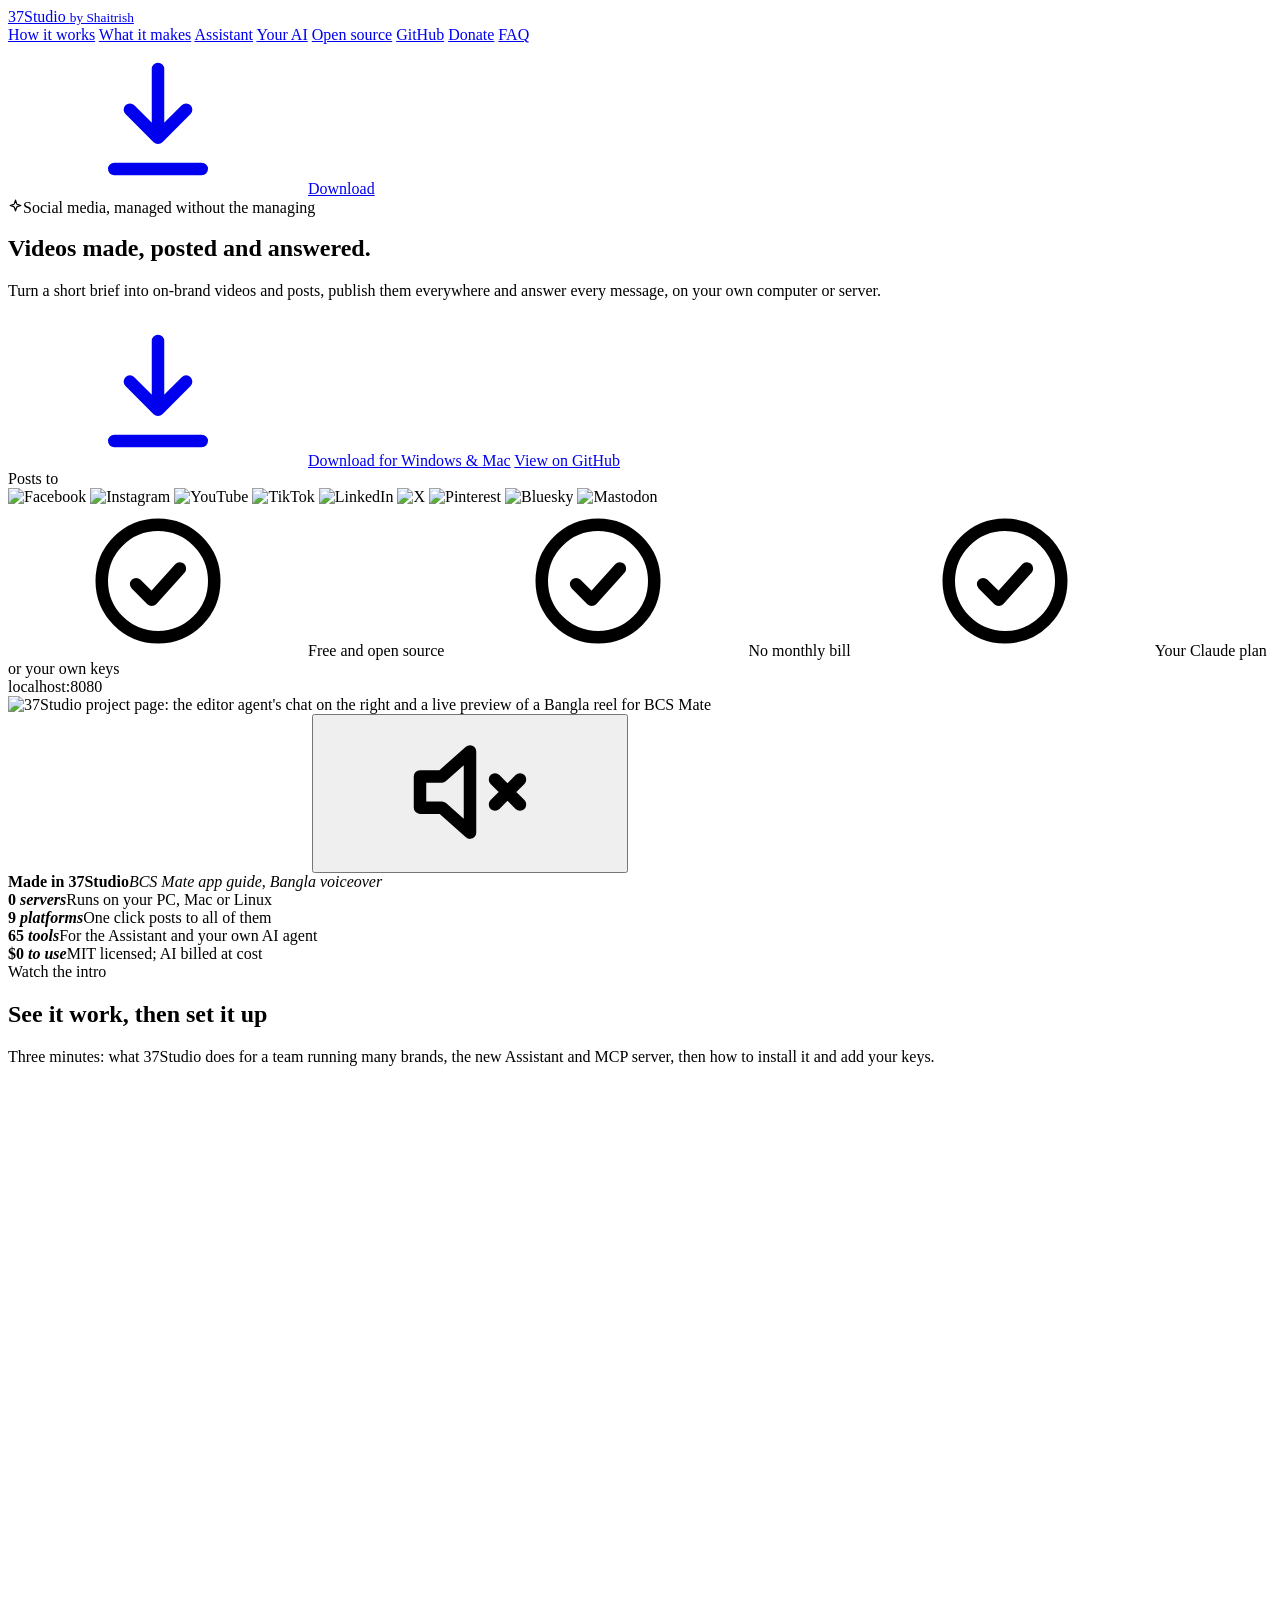
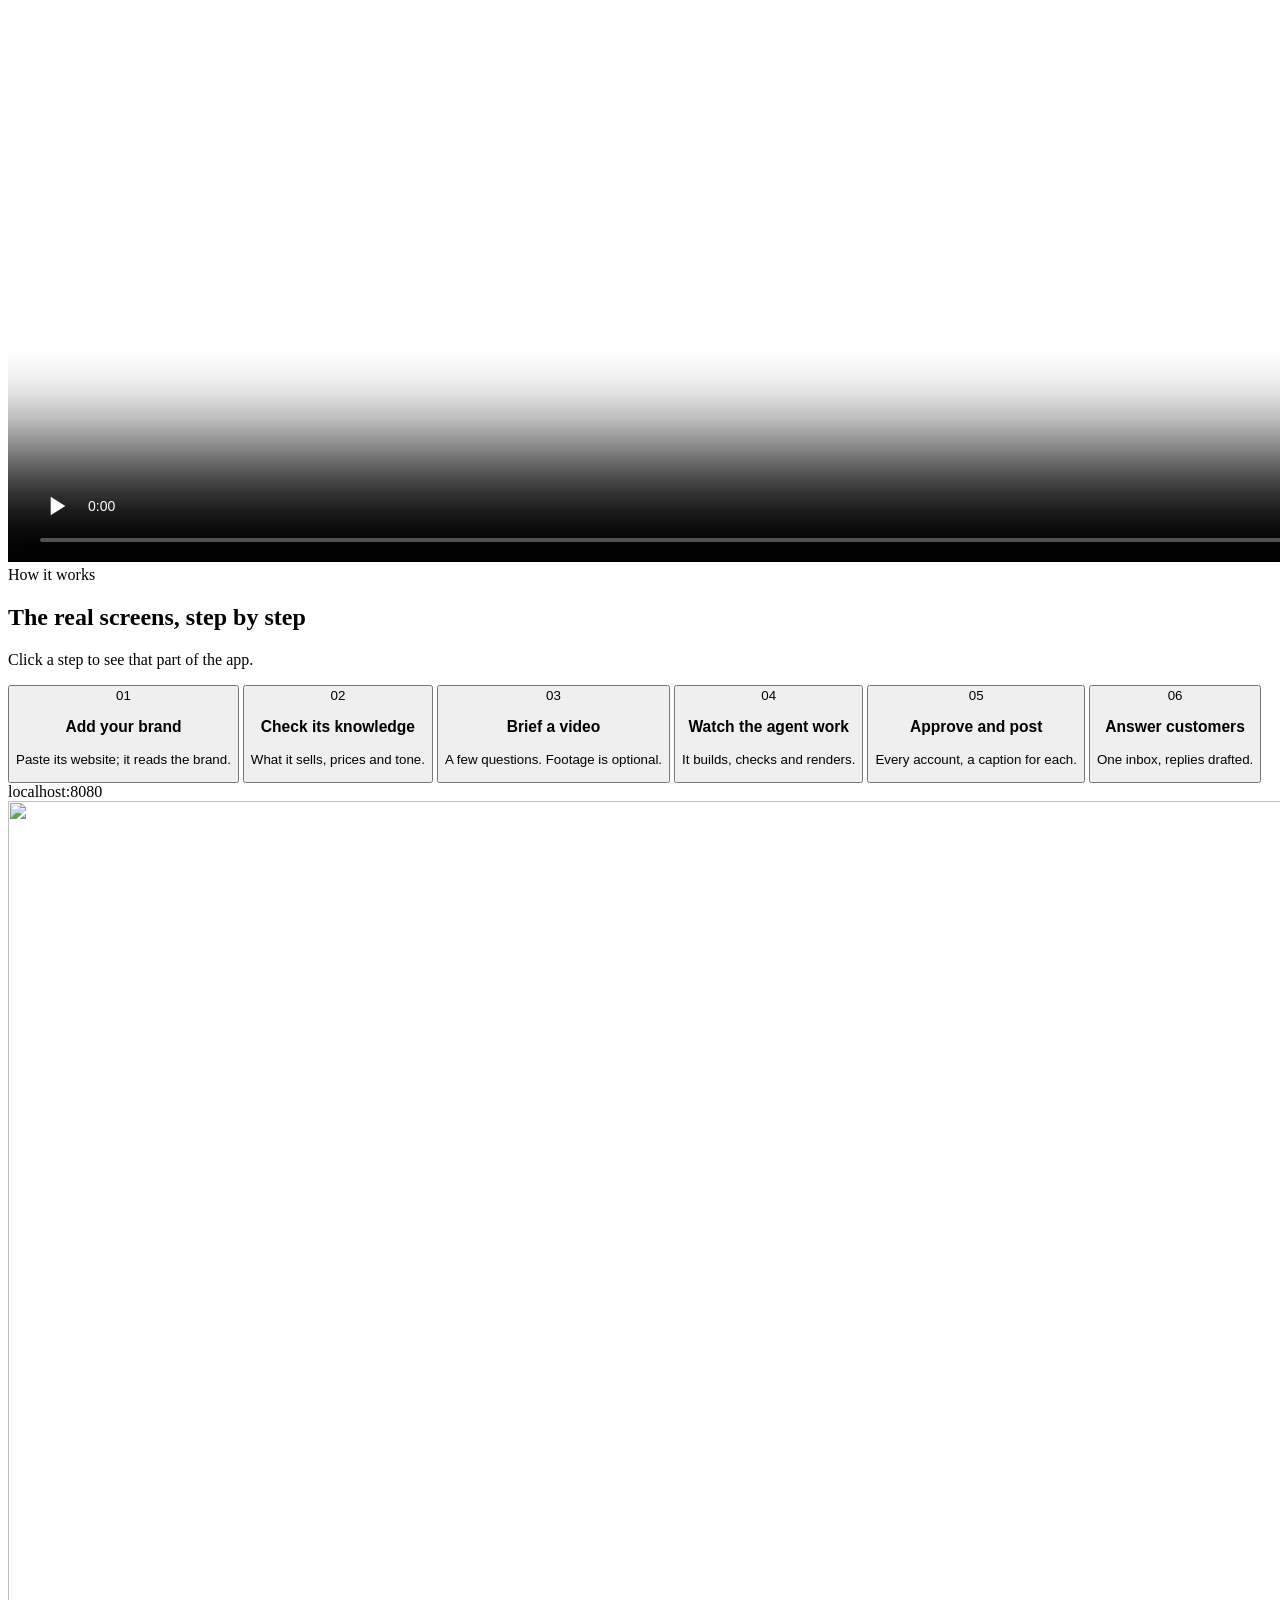
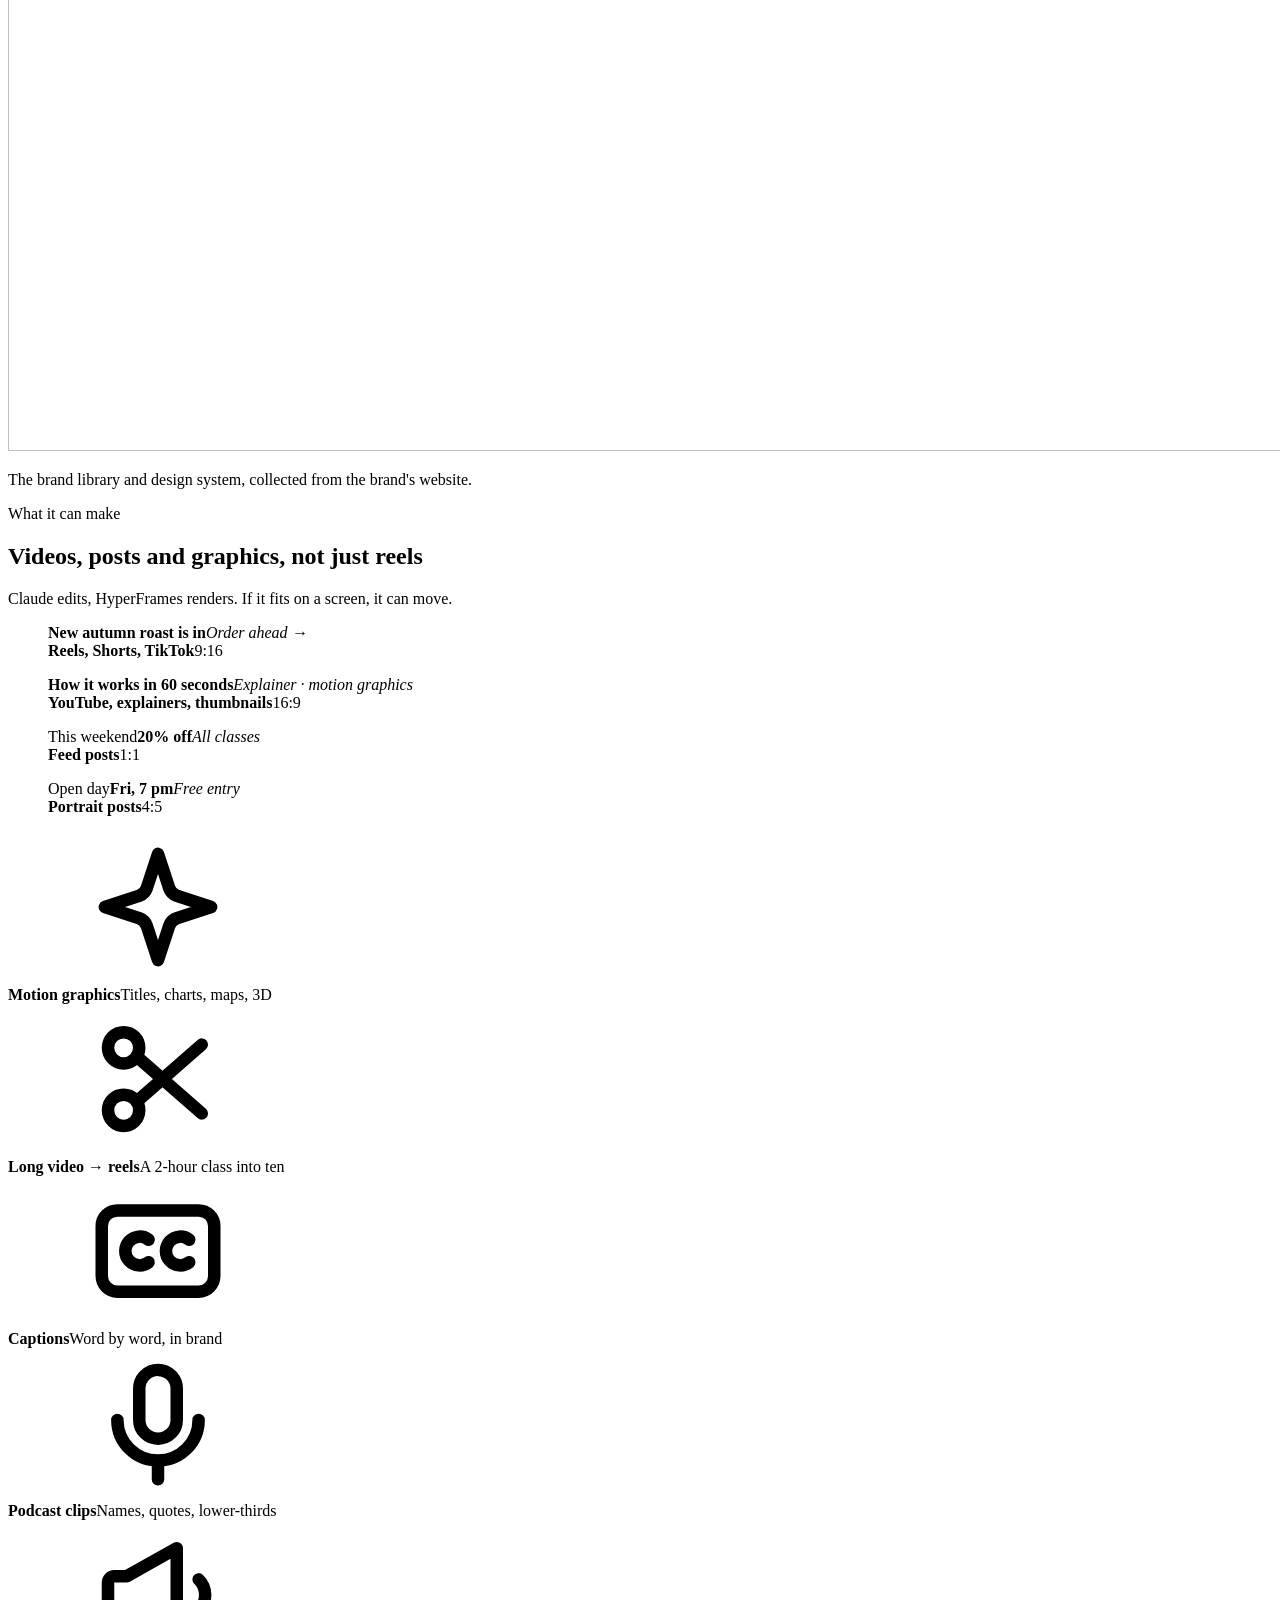
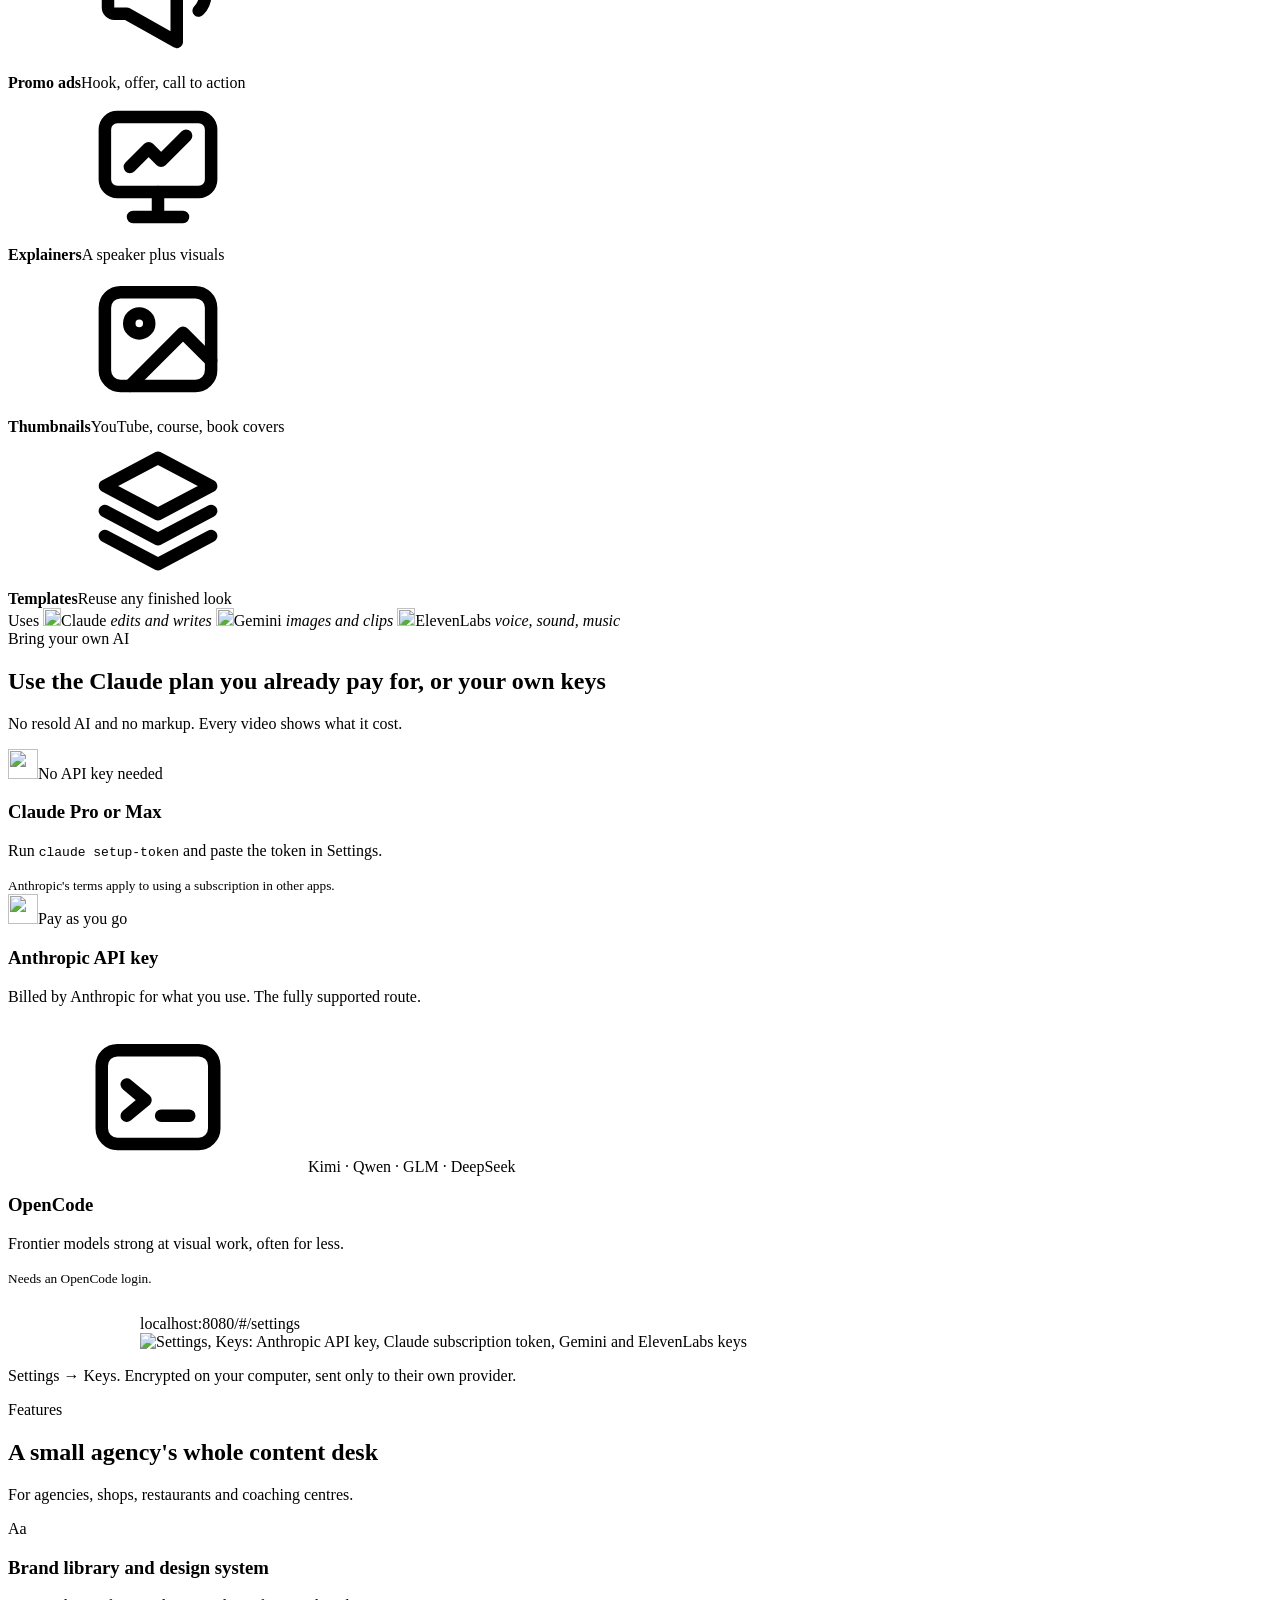
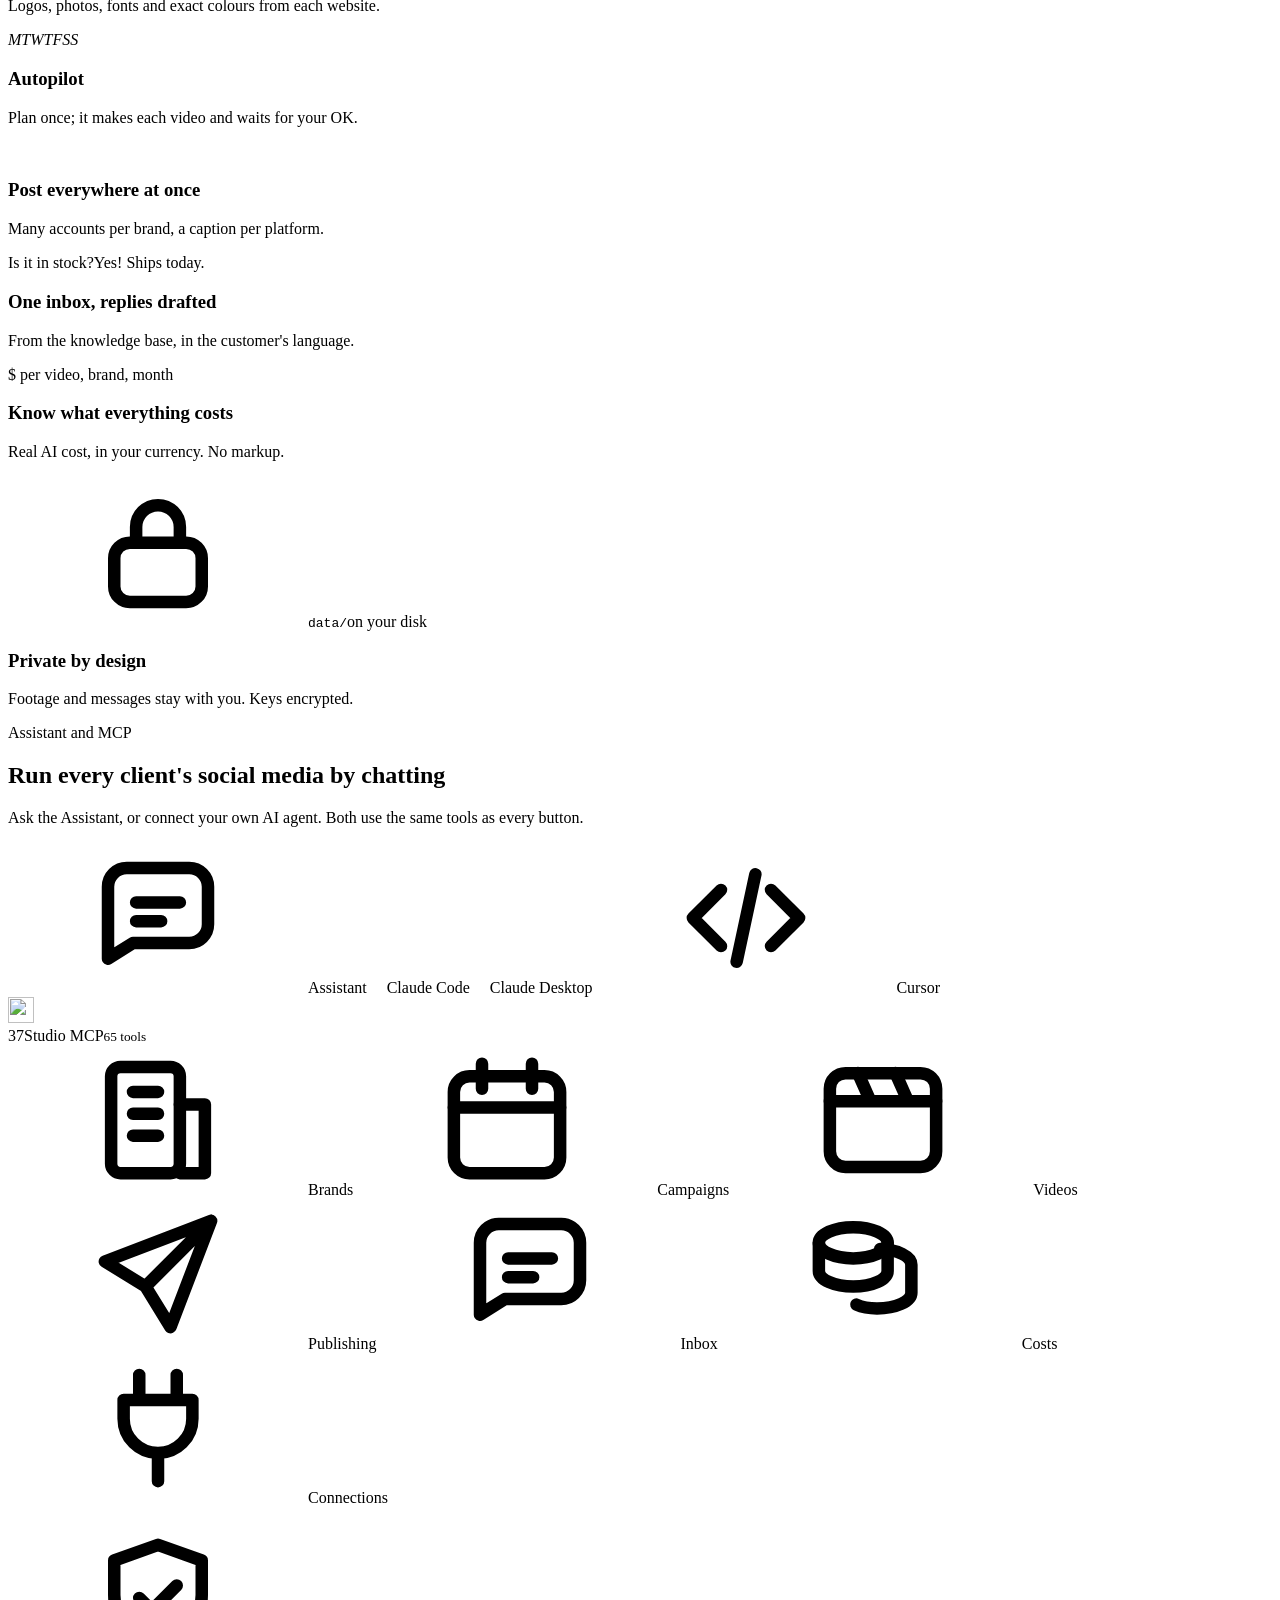
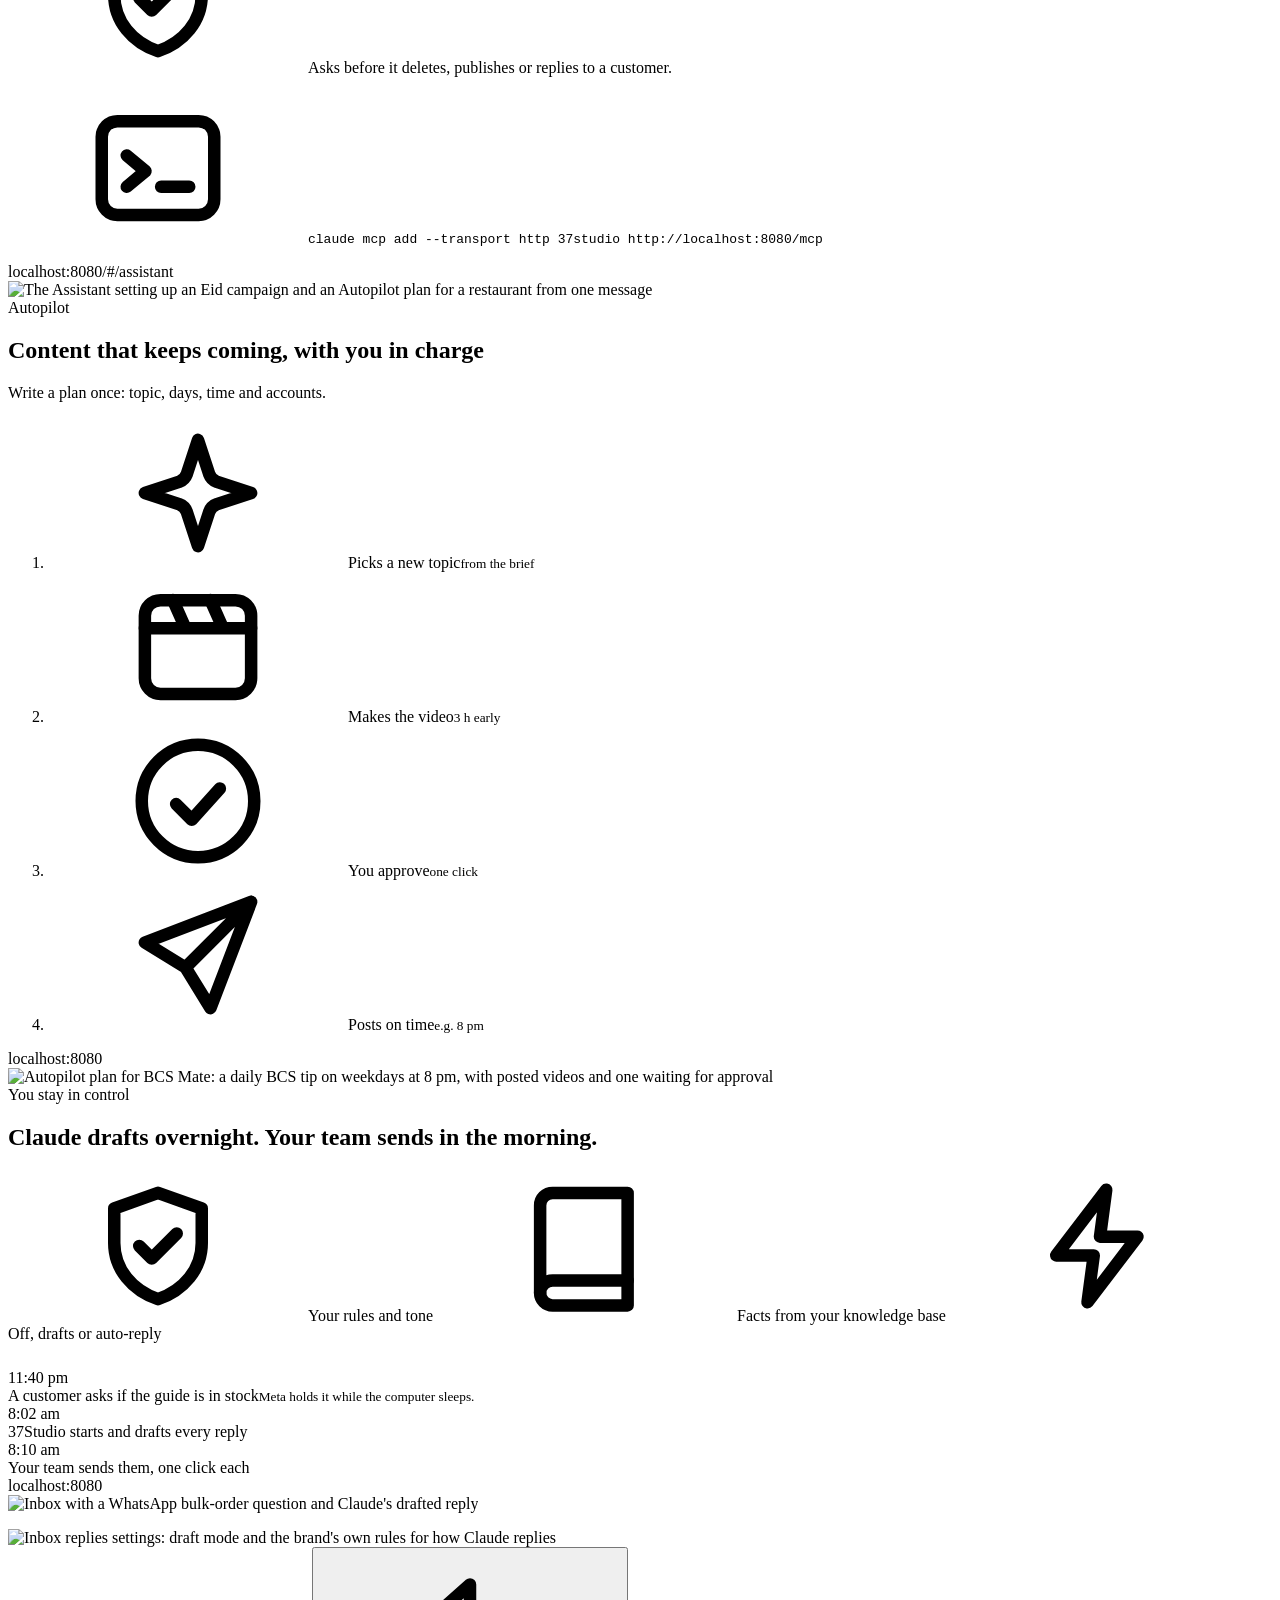
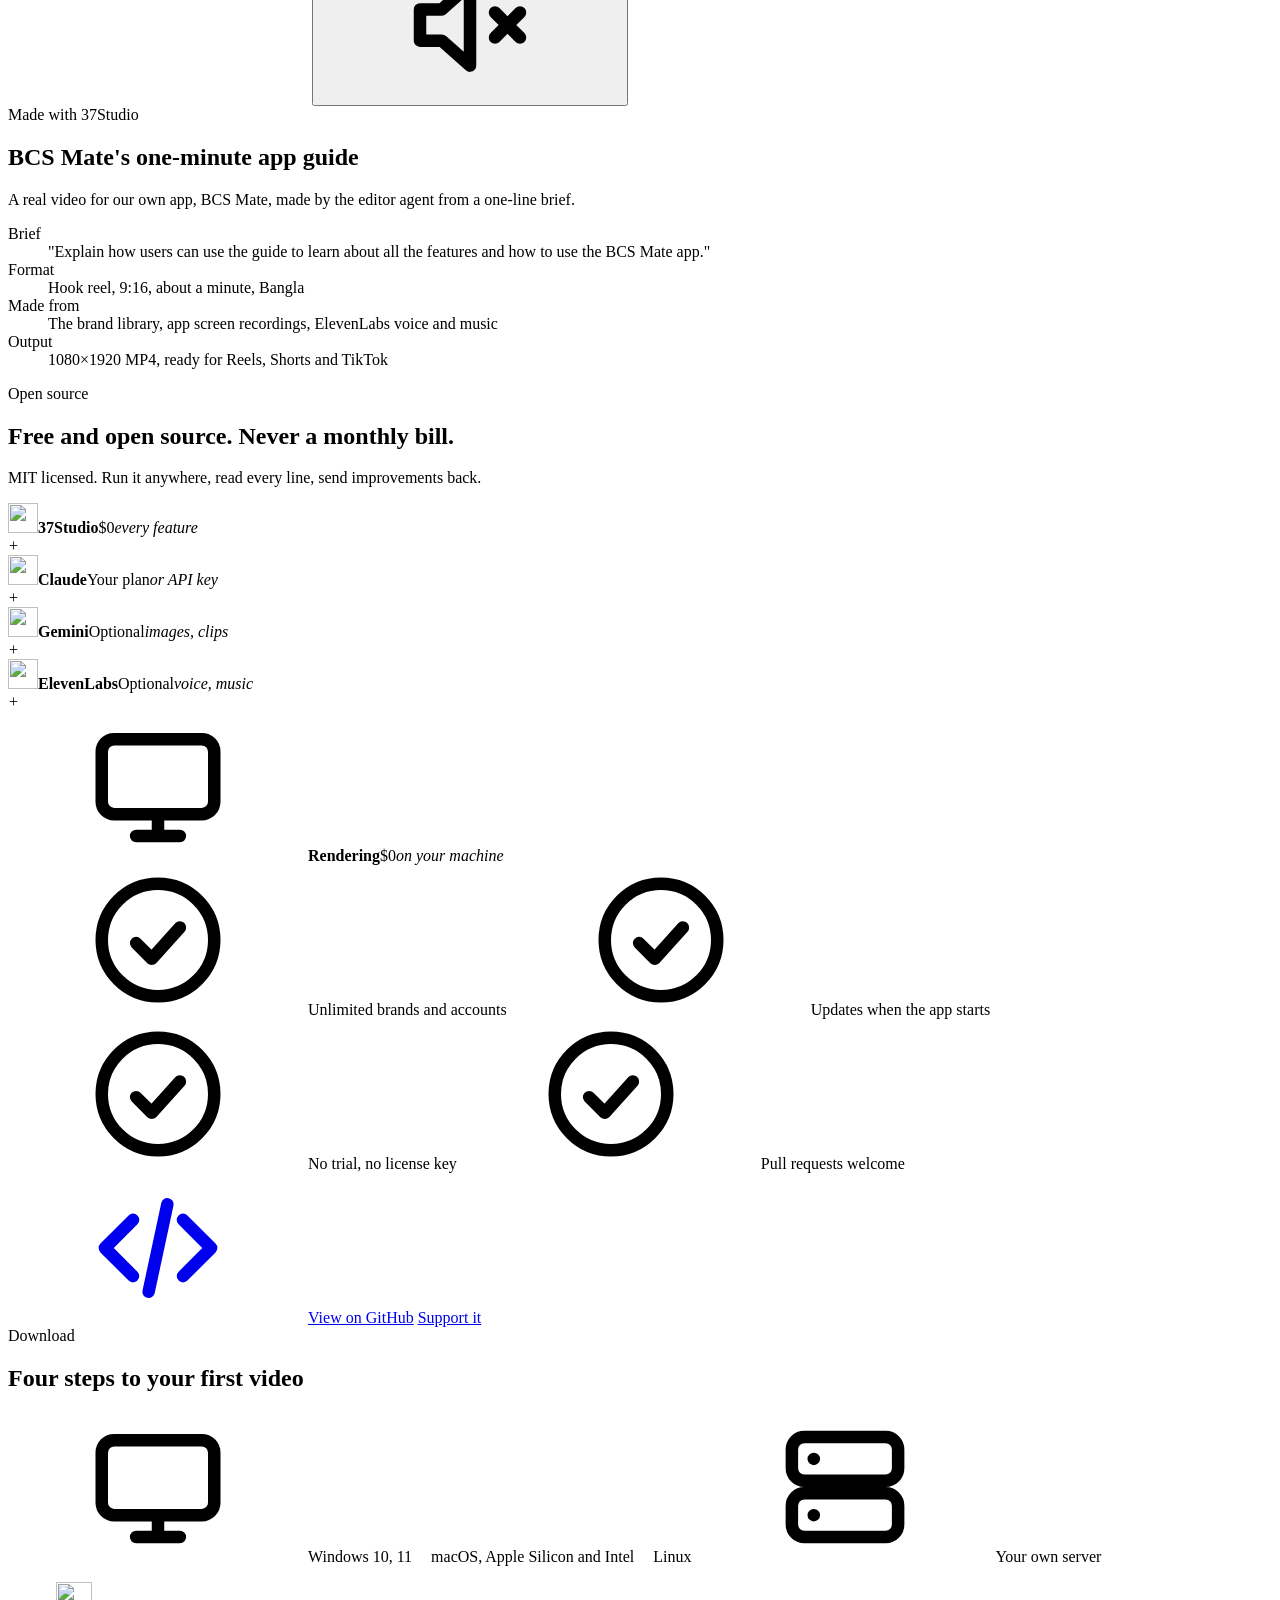
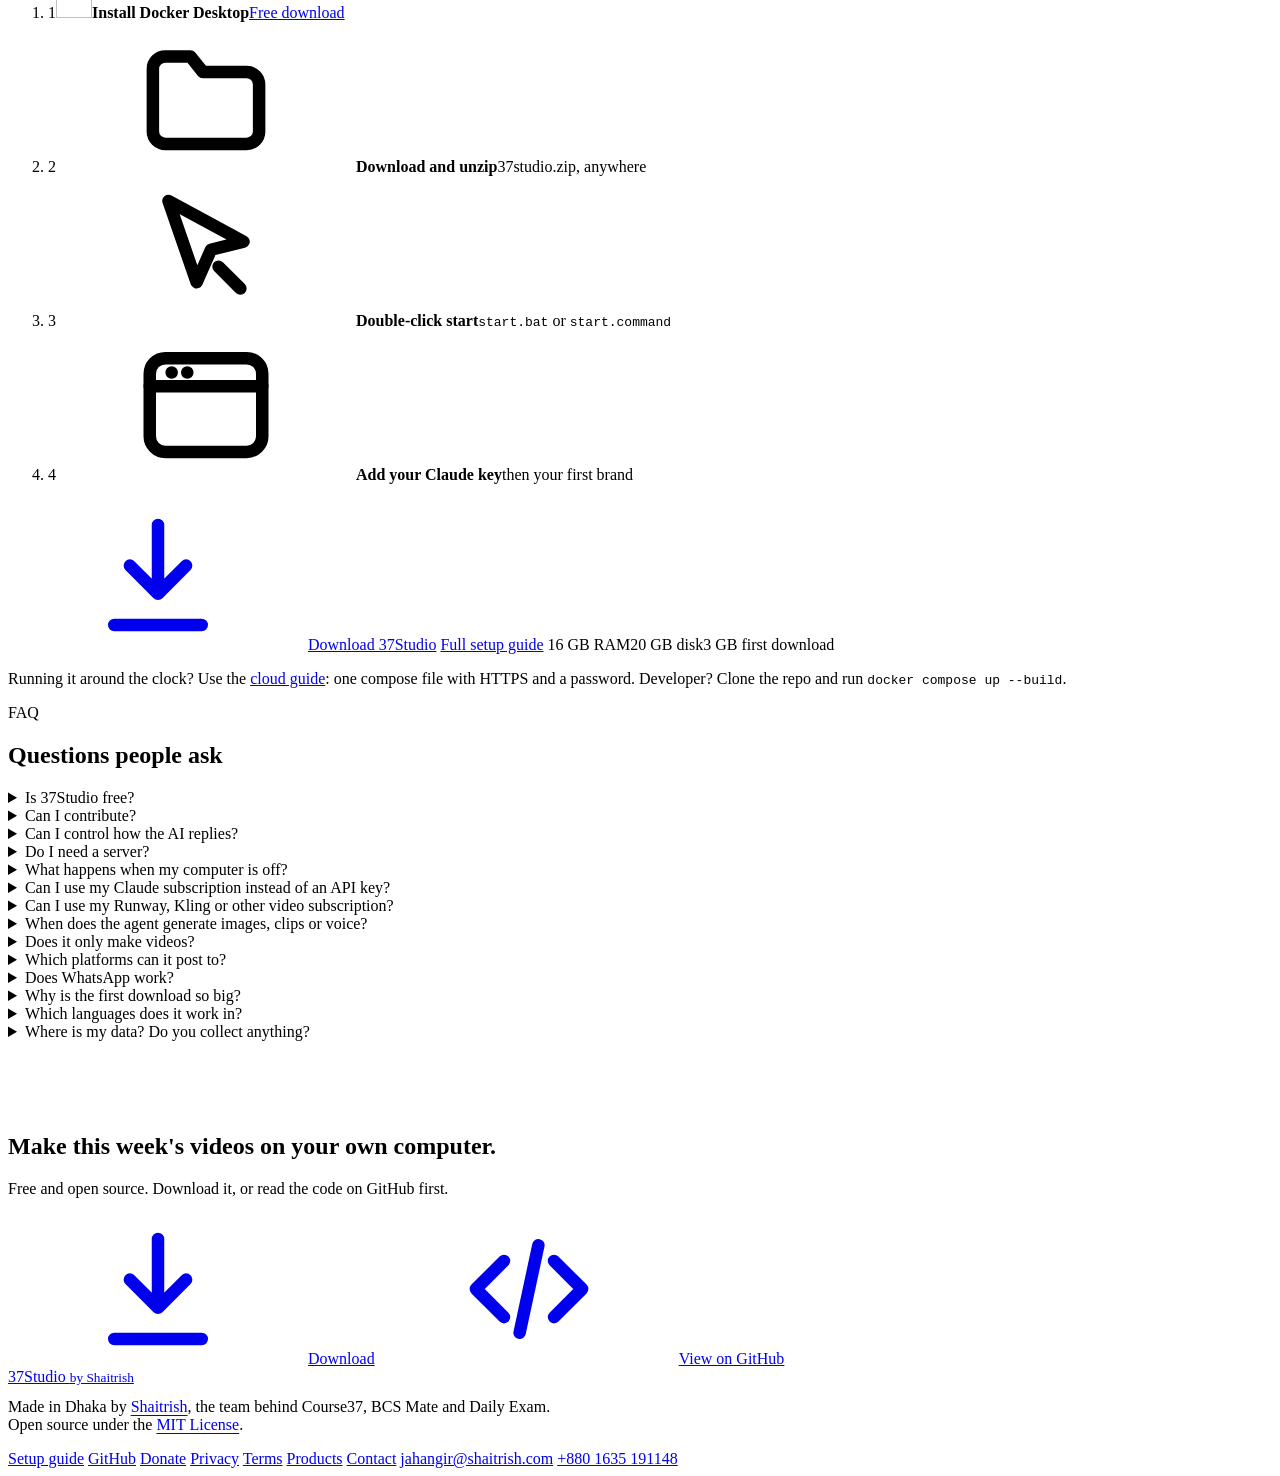
==== commit fbbb4c76: "More agent models via OpenCode, fal.ai video, and UI fixes Agent models: the model menus list what `" ====
--- a/worker/public/index.html
+++ b/worker/public/index.html
@@ -152,8 +152,8 @@
     </div>
     <div class="how">
       <div class="steps" role="tablist" aria-label="How 37Studio works">
-        <button class="step" role="tab" aria-selected="true" data-img="/shots/design.webp" data-cap="The brand library and design system, collected from the company's website.">
-          <span class="n">01</span><h3>Add your company</h3><p>Paste its website; it reads the brand.</p>
+        <button class="step" role="tab" aria-selected="true" data-img="/shots/design.webp" data-cap="The brand library and design system, collected from the brand's website.">
+          <span class="n">01</span><h3>Add your brand</h3><p>Paste its website; it reads the brand.</p>
         </button>
         <button class="step" role="tab" aria-selected="false" data-img="/shots/knowledge.webp" data-cap="The knowledge base every video and reply reads first. Plain text you can edit.">
           <span class="n">02</span><h3>Check its knowledge</h3><p>What it sells, prices and tone.</p>
@@ -176,7 +176,7 @@
           <div class="bar"><i></i><i></i><i></i><span>localhost:8080</span></div>
           <img id="how-img" class="zoom" src="/shots/design.webp" width="2000" height="1250" alt="" loading="lazy">
         </div>
-        <p class="cap" id="how-cap" aria-live="polite">The brand library and design system, collected from the company's website.</p>
+        <p class="cap" id="how-cap" aria-live="polite">The brand library and design system, collected from the brand's website.</p>
       </div>
     </div>
   </div>
@@ -267,14 +267,14 @@
       </div>
       <div class="card feat rv">
         <div class="viz logos sm" aria-hidden="true"><img src="/logos/facebook.svg" alt=""><img src="/logos/instagram.svg" alt=""><img src="/logos/youtube.svg" alt=""><img src="/logos/tiktok.svg" alt=""><img src="/logos/linkedin.svg" alt=""><img src="/logos/x.svg" alt=""><img src="/logos/pinterest.svg" alt=""><img src="/logos/bluesky.svg" alt=""><img src="/logos/mastodon.svg" alt=""></div>
-        <h3>Post everywhere at once</h3><p>Many accounts per company, a caption per platform.</p>
+        <h3>Post everywhere at once</h3><p>Many accounts per brand, a caption per platform.</p>
       </div>
       <div class="card feat rv">
         <div class="viz chat" aria-hidden="true"><img src="/logos/messenger.svg" alt=""><img src="/logos/instagram.svg" alt=""><img src="/logos/whatsapp.svg" alt=""><span class="bub">Is it in stock?</span><span class="bub us">Yes! Ships today.</span></div>
         <h3>One inbox, replies drafted</h3><p>From the knowledge base, in the customer's language.</p>
       </div>
       <div class="card feat rv">
-        <div class="viz cost" aria-hidden="true"><i style="height:40%"></i><i style="height:70%"></i><i style="height:52%"></i><i style="height:88%"></i><i style="height:60%"></i><span>$ per video, company, month</span></div>
+        <div class="viz cost" aria-hidden="true"><i style="height:40%"></i><i style="height:70%"></i><i style="height:52%"></i><i style="height:88%"></i><i style="height:60%"></i><span>$ per video, brand, month</span></div>
         <h3>Know what everything costs</h3><p>Real AI cost, in your currency. No markup.</p>
       </div>
       <div class="card feat rv">
@@ -303,7 +303,7 @@
           <div class="hub"><img src="/favicon.svg" alt="" width="26" height="26"><div>37Studio MCP<small>65 tools</small></div></div>
           <i class="arrow" aria-hidden="true"></i>
           <div class="row">
-            <span class="chip sm"><svg><use href="#i-building"/></svg>Companies</span>
+            <span class="chip sm"><svg><use href="#i-building"/></svg>Brands</span>
             <span class="chip sm"><svg><use href="#i-cal"/></svg>Campaigns</span>
             <span class="chip sm"><svg><use href="#i-film"/></svg>Videos</span>
             <span class="chip sm"><svg><use href="#i-send"/></svg>Publishing</span>
@@ -350,7 +350,7 @@
       </div>
       <div>
         <div class="frame"><div class="bar"><i></i><i></i><i></i><span>localhost:8080</span></div><img class="zoom" src="/shots/whatsapp.webp" width="2000" height="1250" alt="Inbox with a WhatsApp bulk-order question and Claude's drafted reply" loading="lazy"></div>
-        <div class="frame" style="margin-top:16px"><img class="zoom" src="/shots/replies.webp" width="1600" height="534" alt="Inbox replies settings: draft mode and the company's own rules for how Claude replies" loading="lazy"></div>
+        <div class="frame" style="margin-top:16px"><img class="zoom" src="/shots/replies.webp" width="1600" height="534" alt="Inbox replies settings: draft mode and the brand's own rules for how Claude replies" loading="lazy"></div>
       </div>
     </div>
   </div>
@@ -397,7 +397,7 @@
       <div class="term"><svg aria-hidden="true"><use href="#i-pc"/></svg><b>Rendering</b><span>$0</span><em>on your machine</em></div>
     </div>
     <div class="pills center rv">
-      <span class="chip"><svg><use href="#i-check"/></svg>Unlimited companies and accounts</span>
+      <span class="chip"><svg><use href="#i-check"/></svg>Unlimited brands and accounts</span>
       <span class="chip"><svg><use href="#i-check"/></svg>Updates when the app starts</span>
       <span class="chip"><svg><use href="#i-check"/></svg>No trial, no license key</span>
       <span class="chip"><svg><use href="#i-check"/></svg>Pull requests welcome</span>
@@ -425,7 +425,7 @@
       <li class="rv"><span class="n">1</span><img src="/logos/docker.svg" alt="" width="36" height="36"><b>Install Docker Desktop</b><a href="https://www.docker.com/products/docker-desktop/" target="_blank" rel="noopener">Free download</a></li>
       <li class="rv"><span class="n">2</span><svg><use href="#i-folder"/></svg><b>Download and unzip</b>37studio.zip, anywhere</li>
       <li class="rv"><span class="n">3</span><svg><use href="#i-click"/></svg><b>Double-click start</b><span><code>start.bat</code> or <code>start.command</code></span></li>
-      <li class="rv"><span class="n">4</span><svg><use href="#i-browser"/></svg><b>Add your Claude key</b>then your first company</li>
+      <li class="rv"><span class="n">4</span><svg><use href="#i-browser"/></svg><b>Add your Claude key</b>then your first brand</li>
     </ol>
     <div class="dl-foot rv">
       <a class="btn ink" href="/37studio.zip" download><svg><use href="#i-down"/></svg>Download 37Studio</a>
@@ -442,18 +442,18 @@
     <div class="faq">
       <details class="rv"><summary>Is 37Studio free?</summary><p>Yes. It's free and open source under the MIT License: no trial, no license key and no paid tier. AI usage is separate and billed to your own Claude plan or Anthropic, Google and ElevenLabs accounts. If you'd rather have someone set it up for you, <a href="https://wa.me/8801635191148?text=Hi%2C%20I%27d%20like%20help%20setting%20up%2037Studio" target="_blank" rel="noopener">message us</a>.</p></details>
       <details class="rv"><summary>Can I contribute?</summary><p>Please do. The code is on <a href="https://github.com/Shaitrish/37studio">GitHub</a>: report bugs and ask for features in Issues, and send pull requests. The README explains how to run it from source.</p></details>
-      <details class="rv"><summary>Can I control how the AI replies?</summary><p>Yes, per company. Choose off, drafts for approval or replies on their own; write rules for tone, sign-off, what never to promise and when to hand over to a person; and keep the knowledge base it answers from up to date. Facts only ever come from that knowledge base.</p></details>
+      <details class="rv"><summary>Can I control how the AI replies?</summary><p>Yes, per brand. Choose off, drafts for approval or replies on their own; write rules for tone, sign-off, what never to promise and when to hand over to a person; and keep the knowledge base it answers from up to date. Facts only ever come from that knowledge base.</p></details>
       <details class="rv"><summary>Do I need a server?</summary><p>No. Everything runs on your own Windows PC, Mac or Linux machine inside Docker. If you want replies and Autopilot running around the clock, you can also run it on your own Linux server with HTTPS and a password; the <a href="https://github.com/Shaitrish/37studio#run-it-in-the-cloud">cloud guide</a> shows how. The only things that leave your computer are calls to the AI providers and the social platforms you connect.</p></details>
-      <details class="rv"><summary>What happens when my computer is off?</summary><p>Nothing is lost. Messenger and Instagram keep messages on Meta, and WhatsApp messages wait for you for 30 days. When 37Studio starts again it answers everything the platform still allows a reply to: messages from the last 24 hours and comments up to two days old. For round-the-clock replies, keep it on a computer that doesn't sleep, such as a Mac mini, or run it on a server.</p></details>
+      <details class="rv"><summary>What happens when my computer is off?</summary><p>Nothing is lost. Messenger and Instagram keep messages on Meta, and Meta retries WhatsApp messages for a while (a relay of your own keeps them 7 days). When 37Studio starts again it answers everything the platform still allows a reply to: messages from the last 24 hours and comments up to two days old. For round-the-clock replies, keep it on a computer that doesn't sleep, such as a Mac mini, or run it on a server.</p></details>
       <details class="rv"><summary>Can I use my Claude subscription instead of an API key?</summary><p>Yes. Run <code>claude setup-token</code> in Claude Code on your computer and paste the token in Settings → Keys; the agent then works within your Pro or Max plan. Anthropic's terms govern using a subscription in other apps, so an Anthropic API key is the fully supported route.</p></details>
       <details class="rv"><summary>Can I use my Runway, Kling or other video subscription?</summary><p>Not directly. Monthly plans for video tools such as Runway, Kling or Google AI Pro work only on their own websites; using a model from another app needs a separate API key that's billed on its own. Make the clip on their site, then upload it to a project or paste a Google Drive link, and the agent edits it like any other footage. For clips generated inside 37Studio, add a Gemini key. More video models are on our list.</p></details>
-      <details class="rv"><summary>When does the agent generate images, clips or voice?</summary><p>Only when the footage and the company's brand library can't do the job, because every generation is billed. It tells you what it generated, and the cost shows on the project. On Autopilot it decides on its own. The budget in Settings caps Claude's spend per turn; generated media is billed on top, so keep an eye on the Costs page.</p></details>
-      <details class="rv"><summary>Does it only make videos?</summary><p>No. It also makes thumbnails, square and portrait posts, announcements and covers in each company's brand, and can generate images with Gemini. Videos post straight to every platform you connect; images download as PNG for now.</p></details>
-      <details class="rv"><summary>Which platforms can it post to?</summary><p>Facebook Pages, Instagram business accounts, YouTube, TikTok, LinkedIn, X, Pinterest boards, Bluesky and Mastodon, many accounts per company. Bluesky and Mastodon connect with an app password or token. The others need a free developer app of your own, set up once by following the <a href="/setup#social">setup guide</a>; Facebook and Instagram can also use our shared app while Meta reviews it, if we add you as a tester. Until each platform reviews your app, YouTube keeps uploads private and TikTok allows only private posts or drafts. Threads only accepts videos from a public web address, which an app on your computer doesn't have; Meta removed posting to Groups and personal profiles; and Reddit and Snapchat have no usable API for posting videos.</p></details>
-      <details class="rv"><summary>Does WhatsApp work?</summary><p>Yes, in beta, for a number on the WhatsApp Business API. Keeping the same number on the WhatsApp Business phone app at the same time needs Meta to approve our app as a Tech Provider first, so for now use a number dedicated to the API.</p></details>
+      <details class="rv"><summary>When does the agent generate images, clips or voice?</summary><p>Only when the footage and the brand's library can't do the job, because every generation is billed. It tells you what it generated, and the cost shows on the project. On Autopilot it decides on its own. The budget in Settings caps Claude's spend per turn; generated media is billed on top, so keep an eye on the Costs page.</p></details>
+      <details class="rv"><summary>Does it only make videos?</summary><p>No. It also makes thumbnails, square and portrait posts, announcements and covers in each brand's look, and can generate images with Gemini. Videos post straight to every platform you connect; images download as PNG for now.</p></details>
+      <details class="rv"><summary>Which platforms can it post to?</summary><p>Facebook Pages, Instagram business accounts, YouTube, TikTok, LinkedIn, X, Pinterest boards, Bluesky and Mastodon, many accounts per brand. Bluesky and Mastodon connect with an app password or token. The others need a free developer app of your own, set up once by following the <a href="/setup#social">setup guide</a>, including a Meta app for Facebook and Instagram. Until each platform reviews your app, YouTube keeps uploads private and TikTok allows only private posts or drafts. Threads only accepts videos from a public web address, which an app on your computer doesn't have; Meta removed posting to Groups and personal profiles; and Reddit and Snapchat have no usable API for posting videos.</p></details>
+      <details class="rv"><summary>Does WhatsApp work?</summary><p>Yes, in beta, for a number on the WhatsApp Business API. Meta delivers WhatsApp messages only to a public web address, so you give 37Studio one with a free Cloudflare Tunnel that opens only the webhook path; the <a href="/connect#whatsapp-steps">connect guide</a> walks through it. Keeping the same number on the WhatsApp Business phone app at the same time needs Meta to approve your app as a Tech Provider, so use a number dedicated to the API.</p></details>
       <details class="rv"><summary>Why is the first download so big?</summary><p>About 3 GB, once. 37Studio bundles every tool its AI agent works with, so you install nothing else: Claude Code and OpenCode, the HyperFrames video engine with its own Chrome for rendering, ffmpeg for cutting and encoding, Node.js, Python, and fonts for Bangla, English and emoji. Updates after that only download what changed.</p></details>
       <details class="rv"><summary>Which languages does it work in?</summary><p>Any language Claude writes, from English and Spanish to Hindi and Bangla. Videos, voiceovers, captions and replies follow the language you choose, and replies follow the customer's language and script. Long recordings, like a 2-hour class, are transcribed on your own computer with an open Whisper model that knows about 100 languages: no per-minute fees, and the audio never leaves your PC.</p></details>
-      <details class="rv"><summary>Where is my data? Do you collect anything?</summary><p>Everything lives in a <code>data</code> folder next to the app on your computer (or your server): companies, footage, finished videos, messages and settings, with your keys encrypted. We don't collect it. The <a href="/privacy">privacy page</a> lists the few things that pass through our server, such as the update check.</p></details>
+      <details class="rv"><summary>Where is my data? Do you collect anything?</summary><p>Everything lives in a <code>data</code> folder next to the app on your computer (or your server): brands, footage, finished videos, messages and settings, with your keys encrypted. We don't collect it, and the app sends nothing to us. The <a href="/privacy">privacy page</a> lists everything it sends anywhere, such as the update check to GitHub.</p></details>
     </div>
   </div>
 </section>
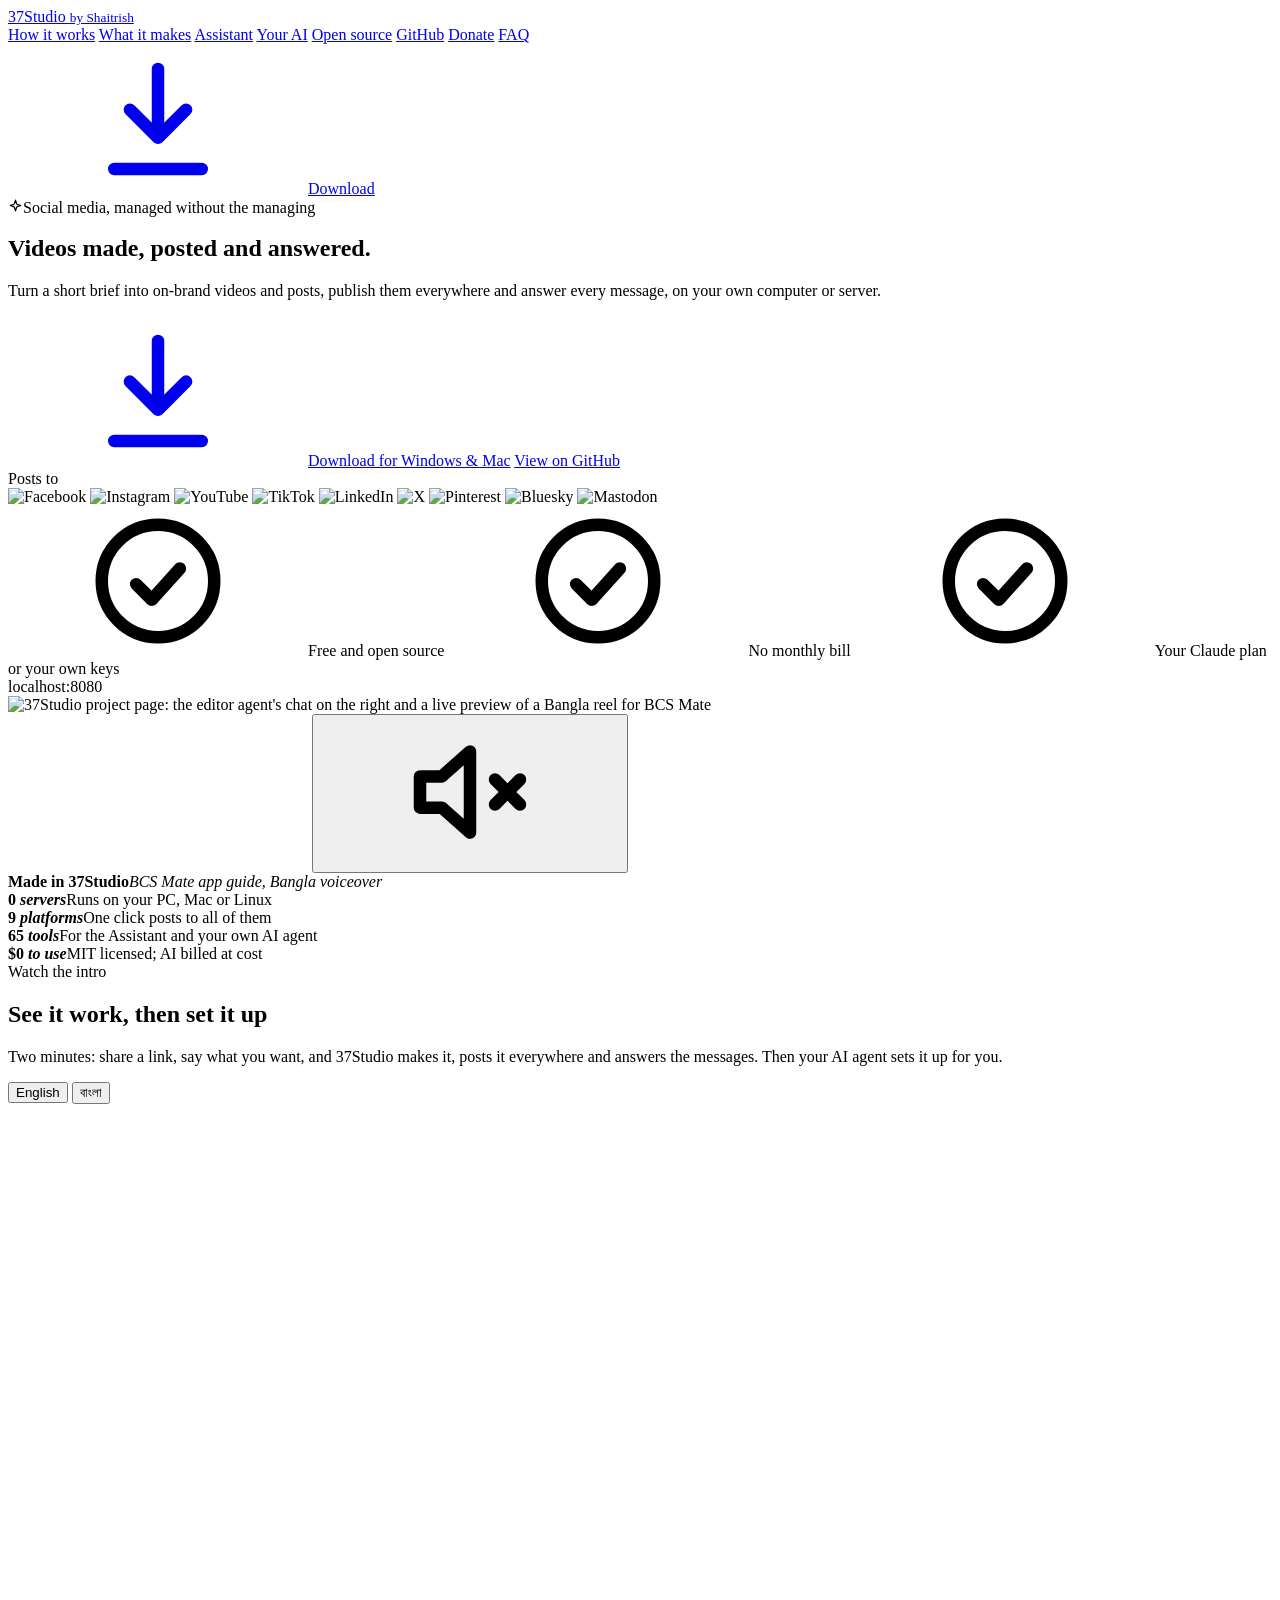
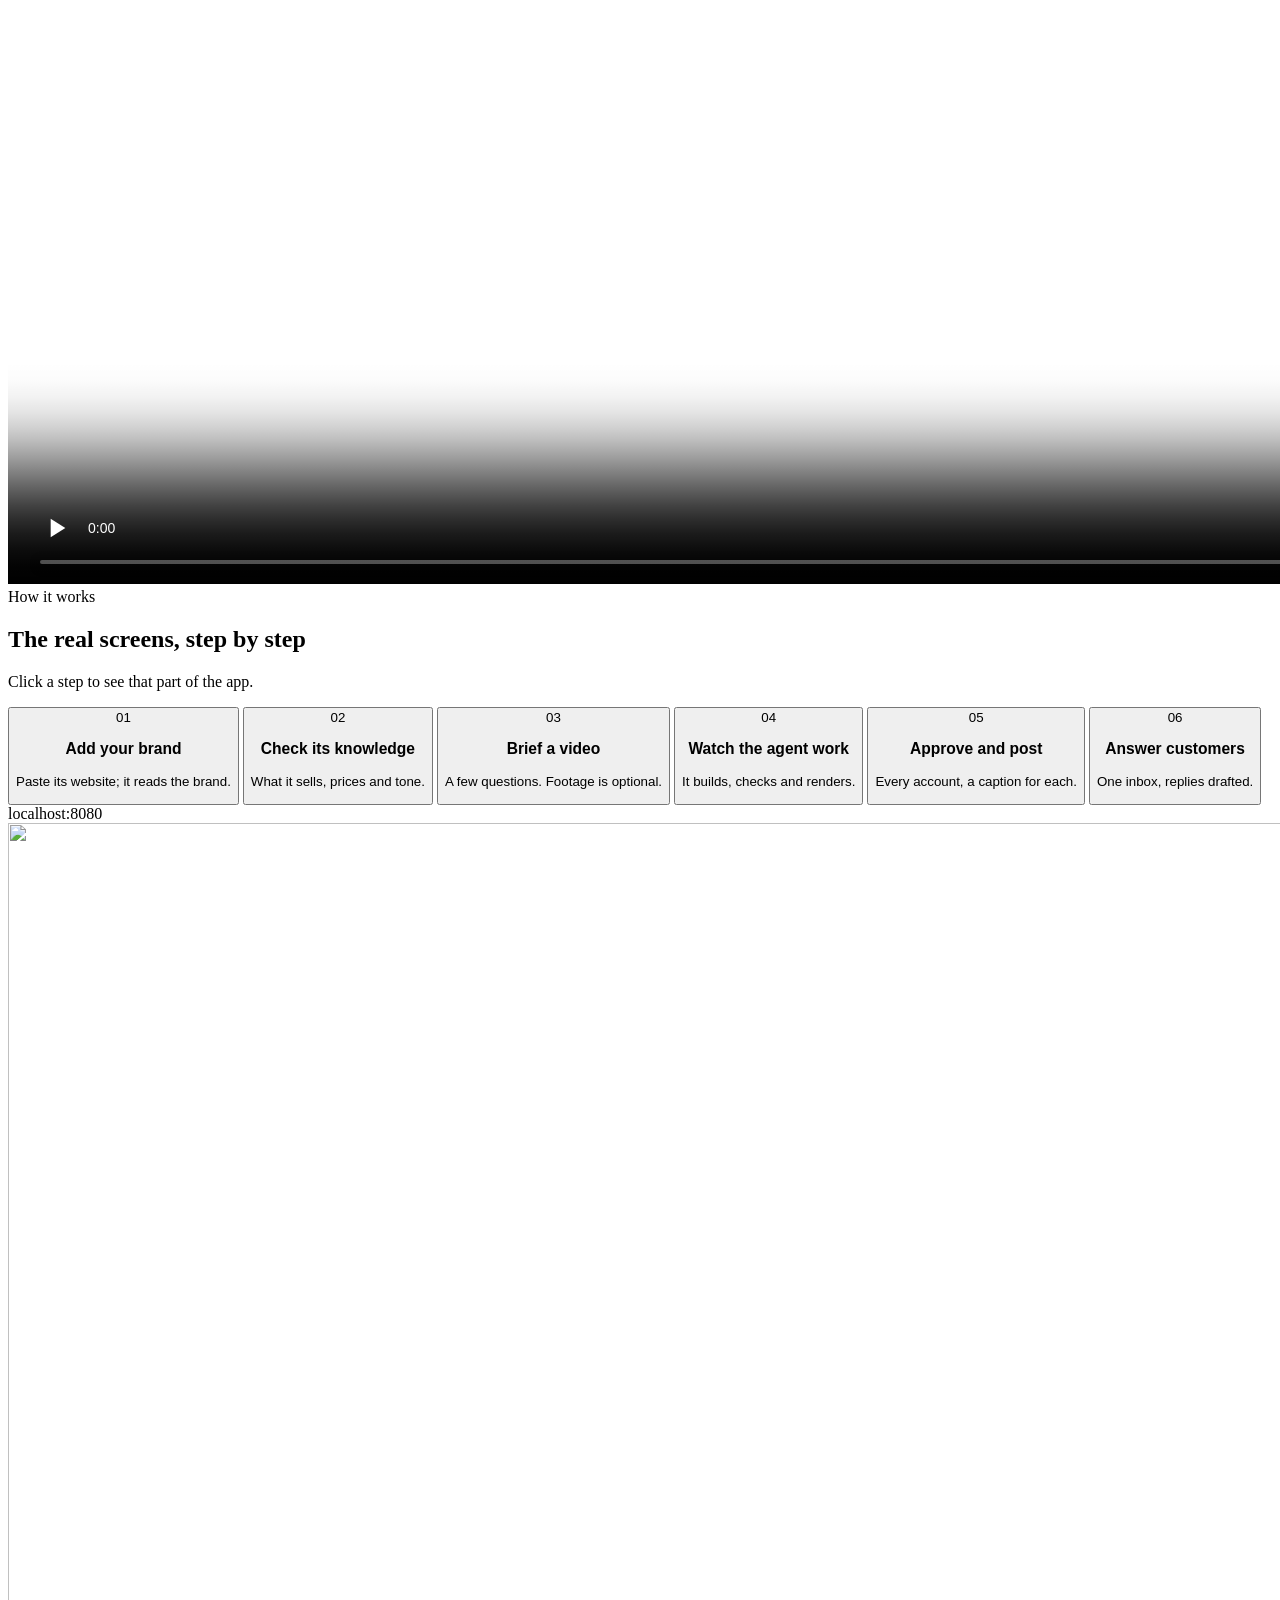
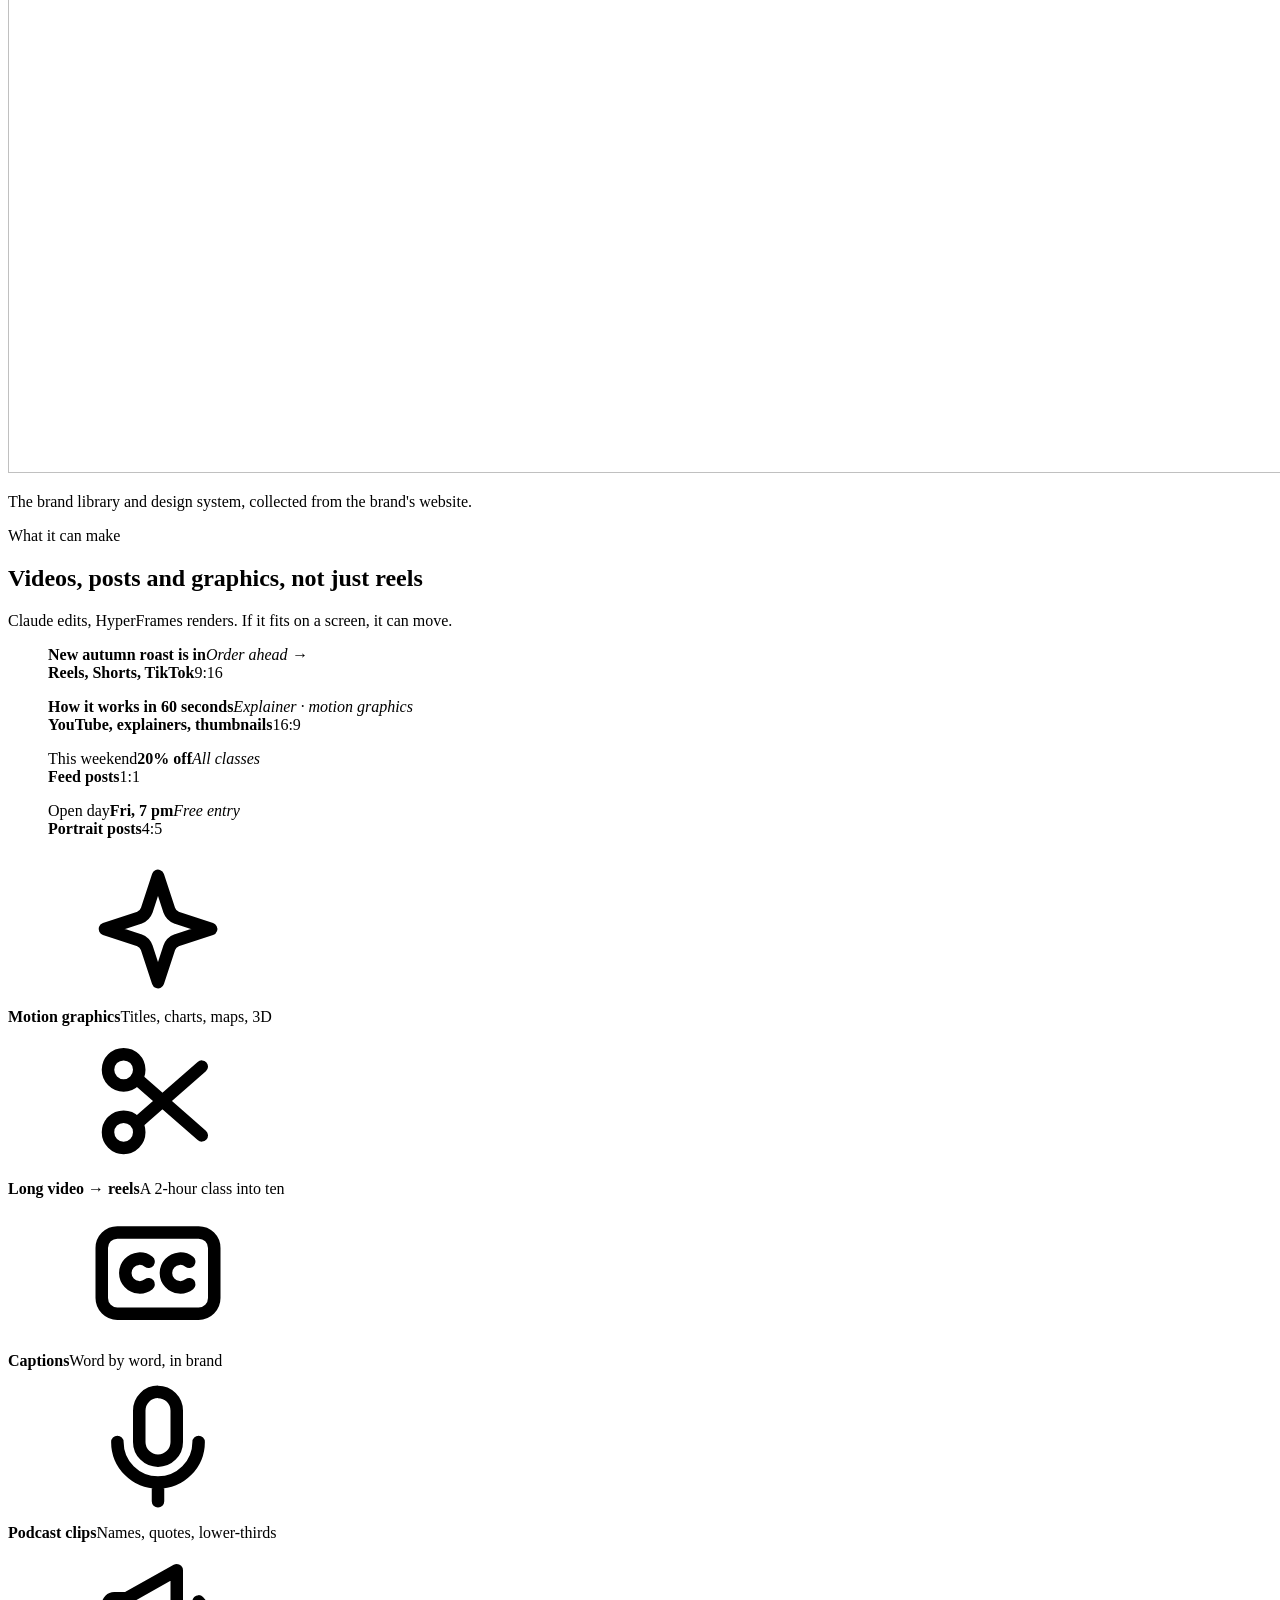
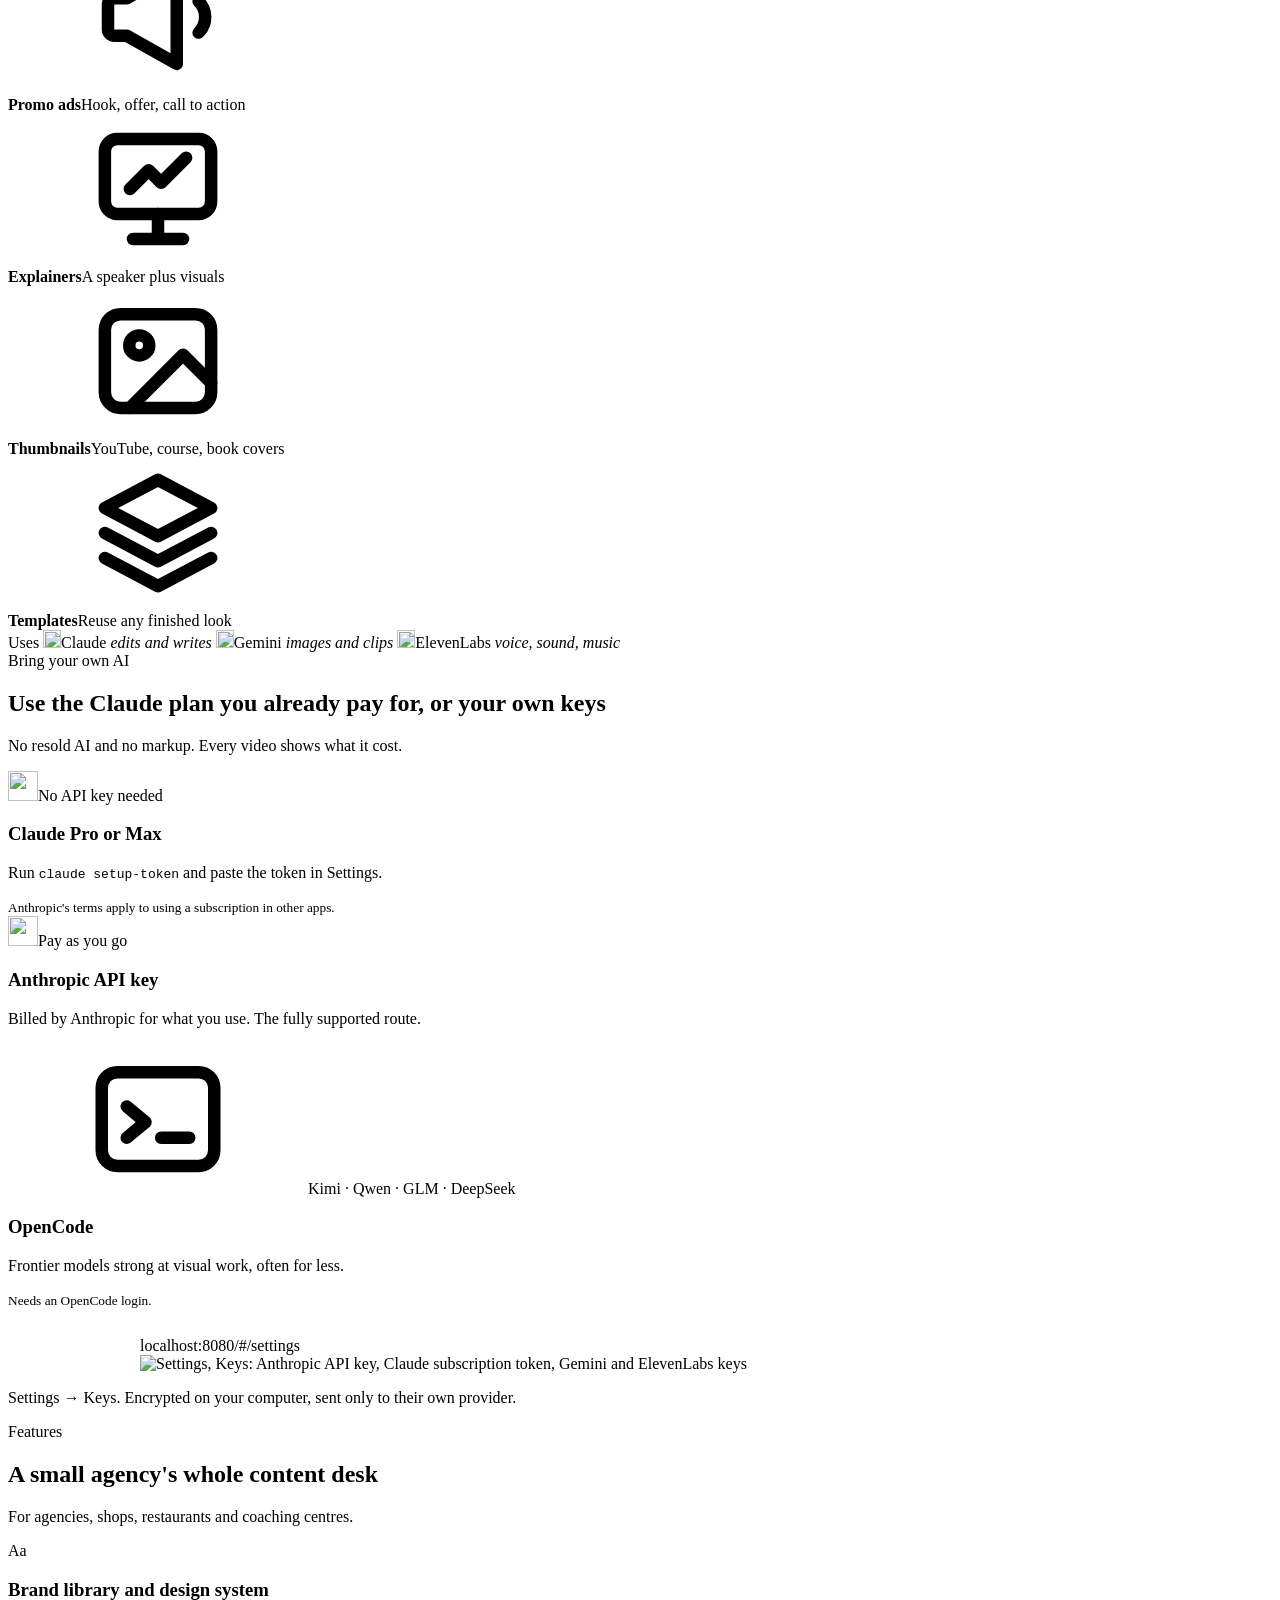
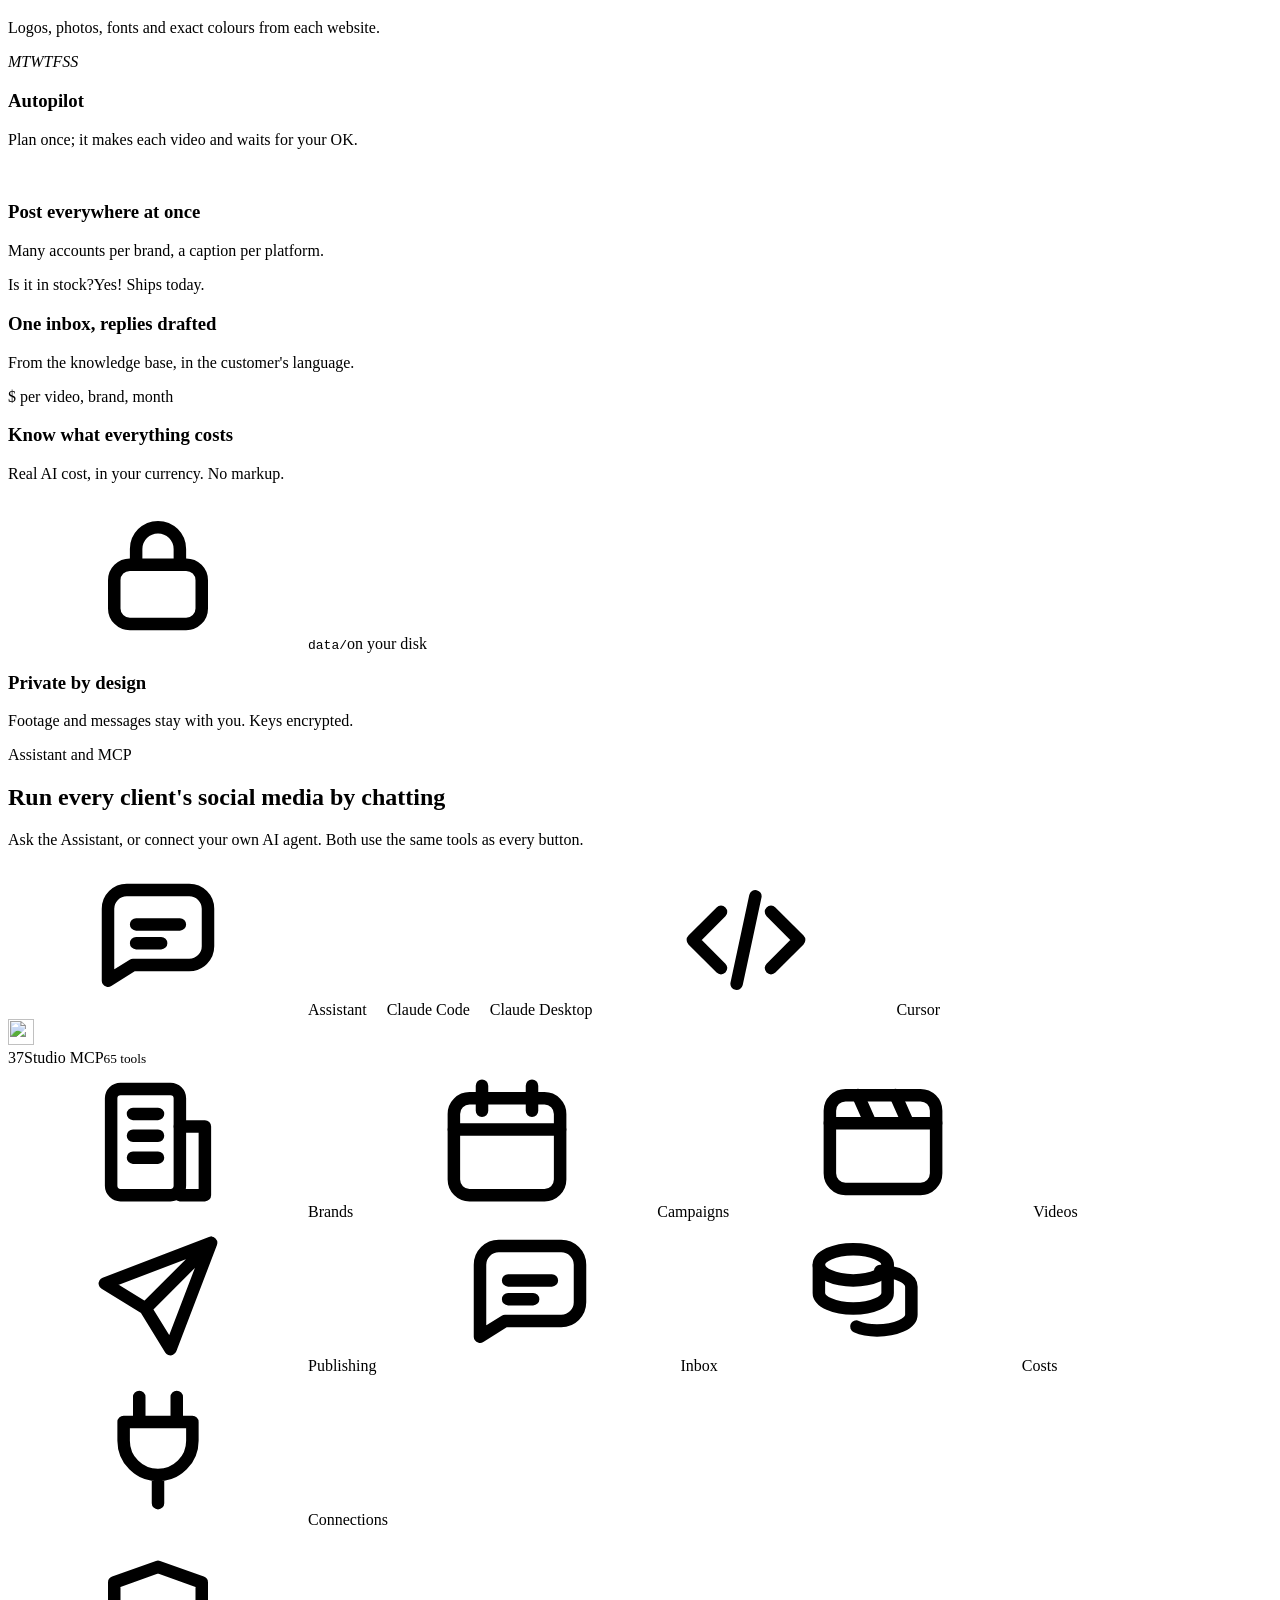
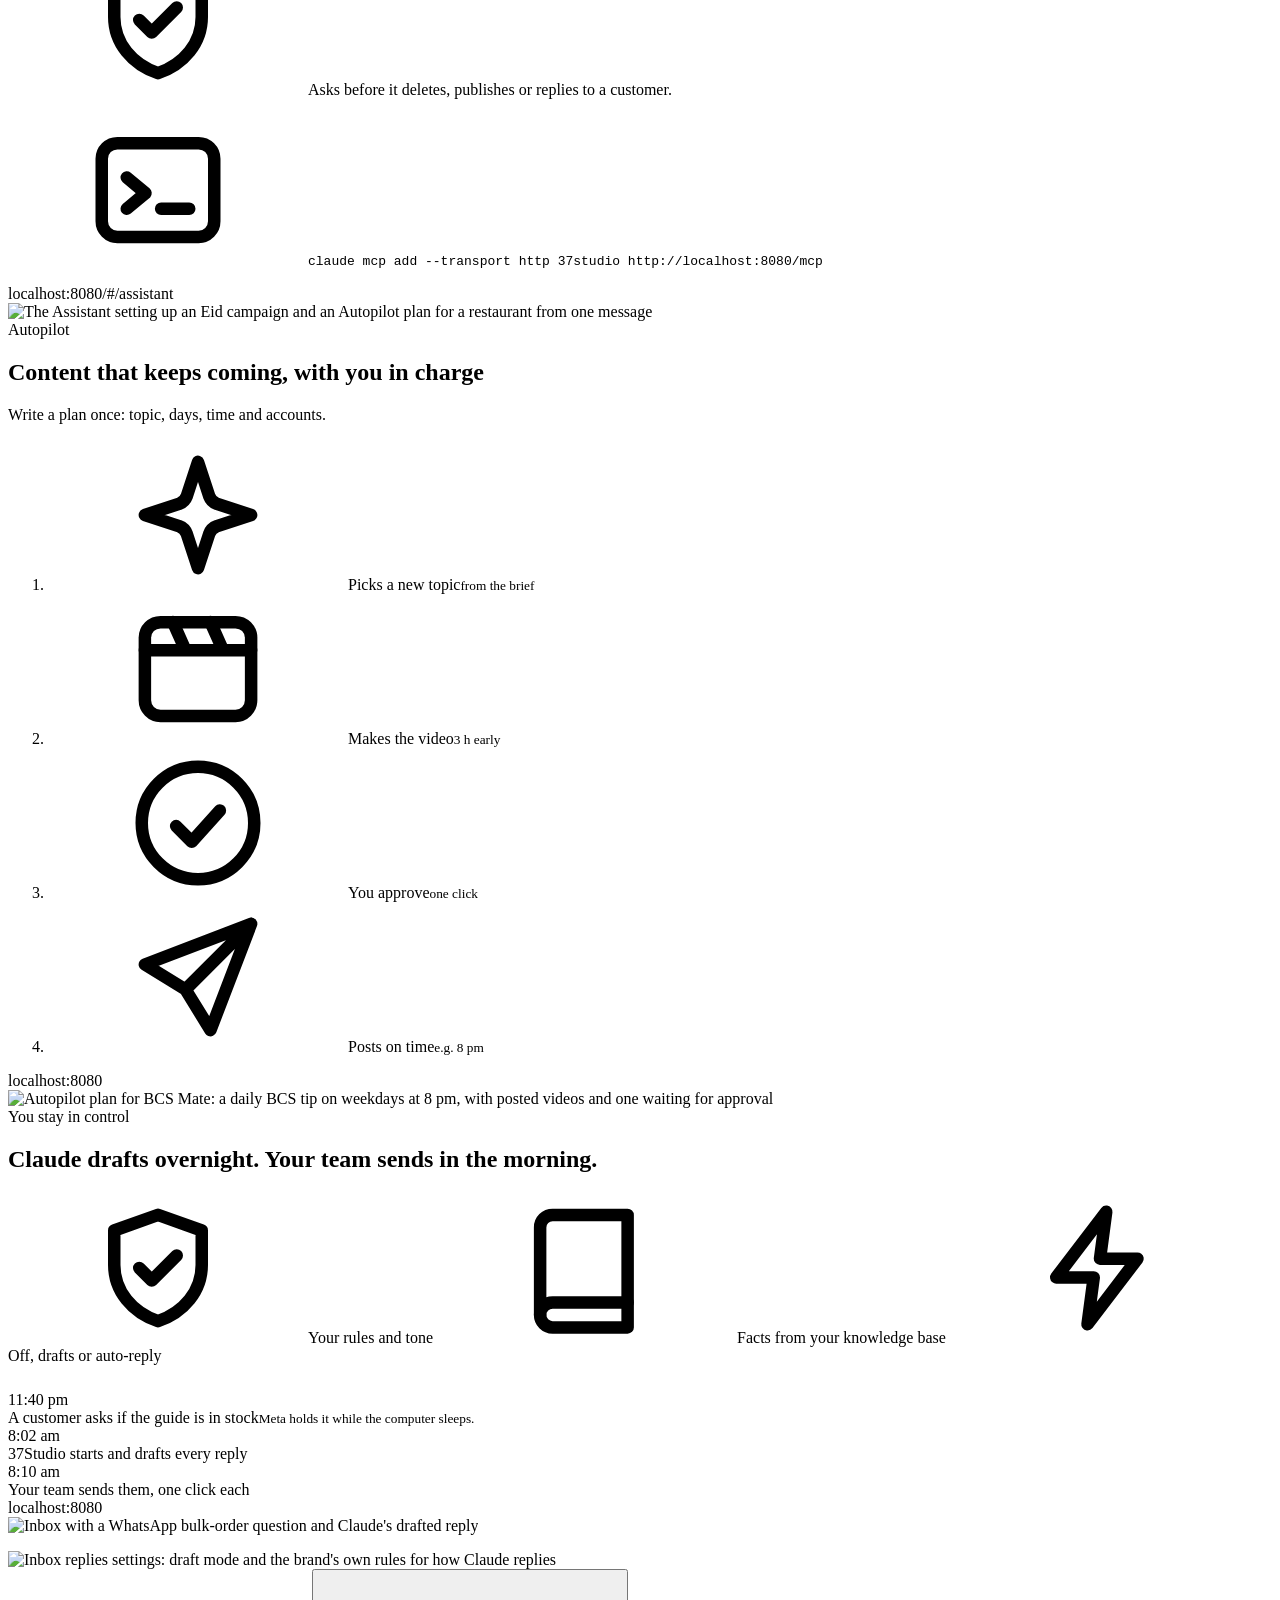
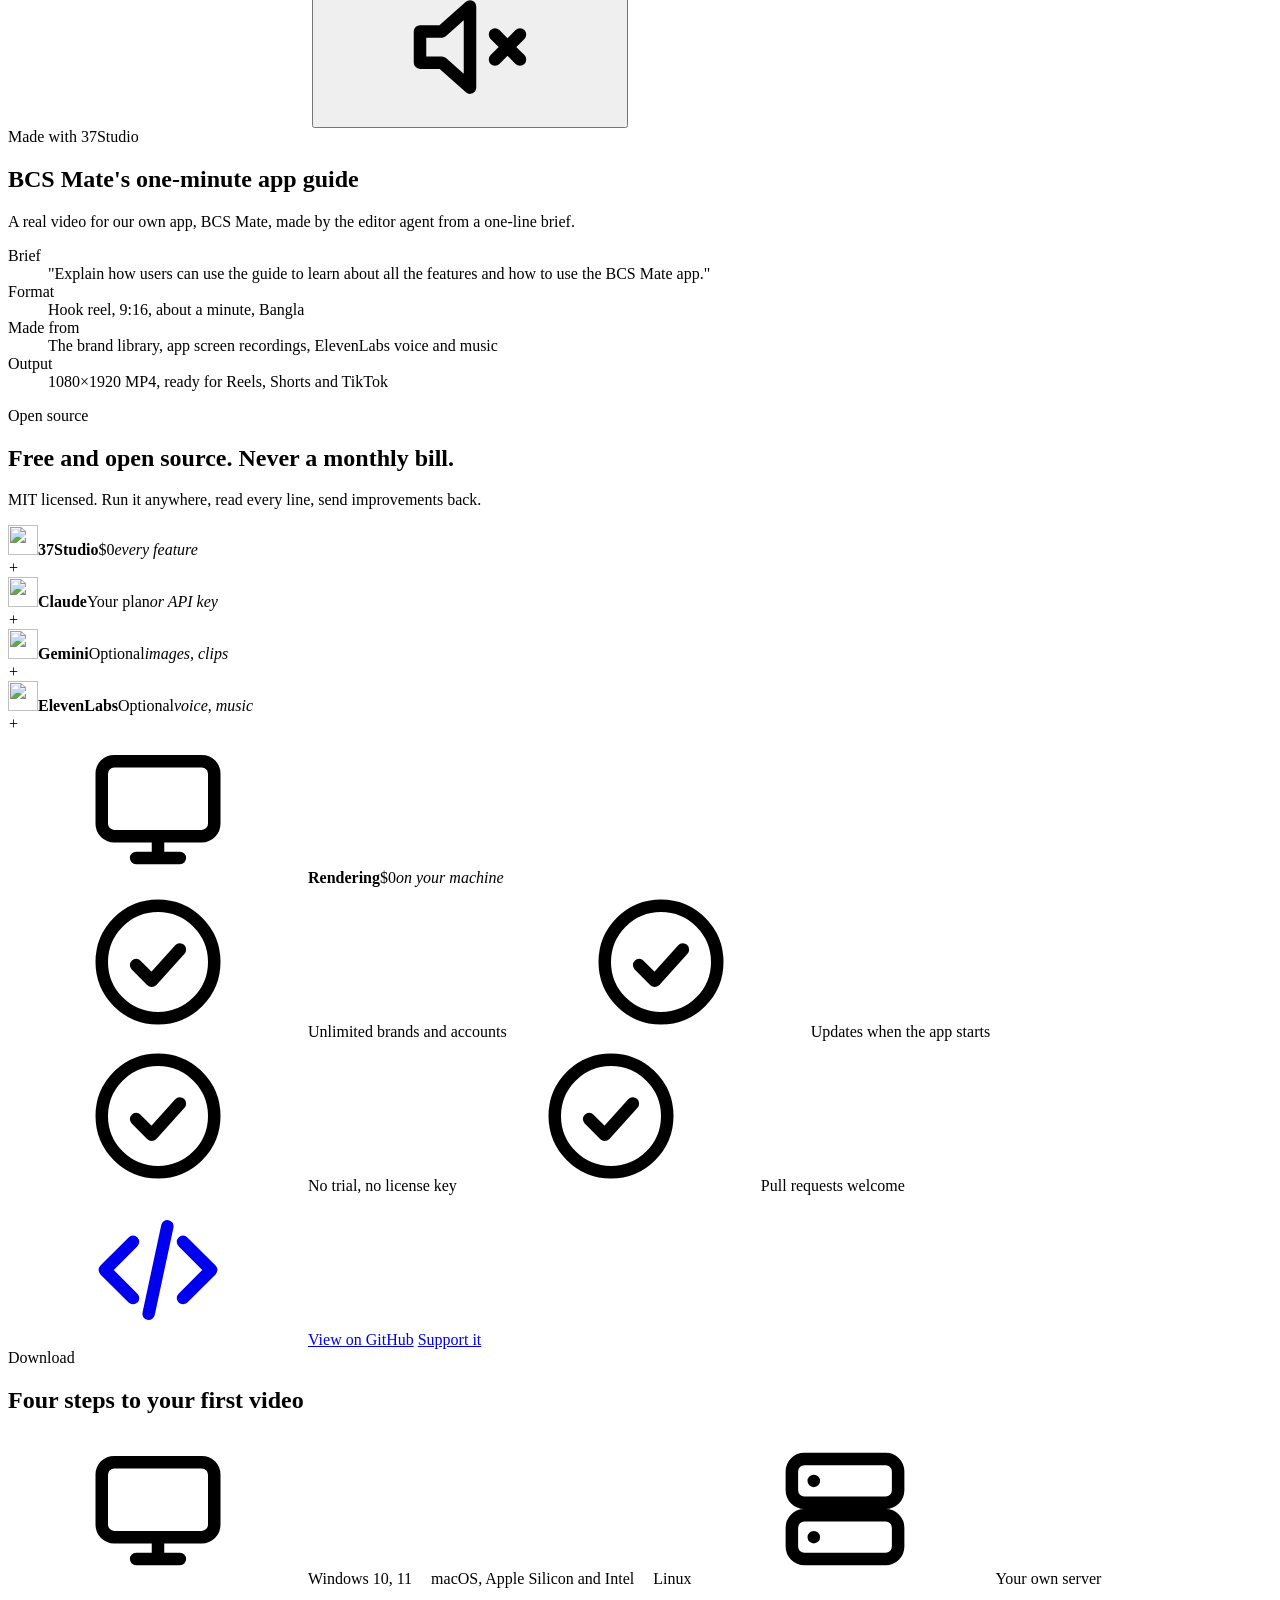
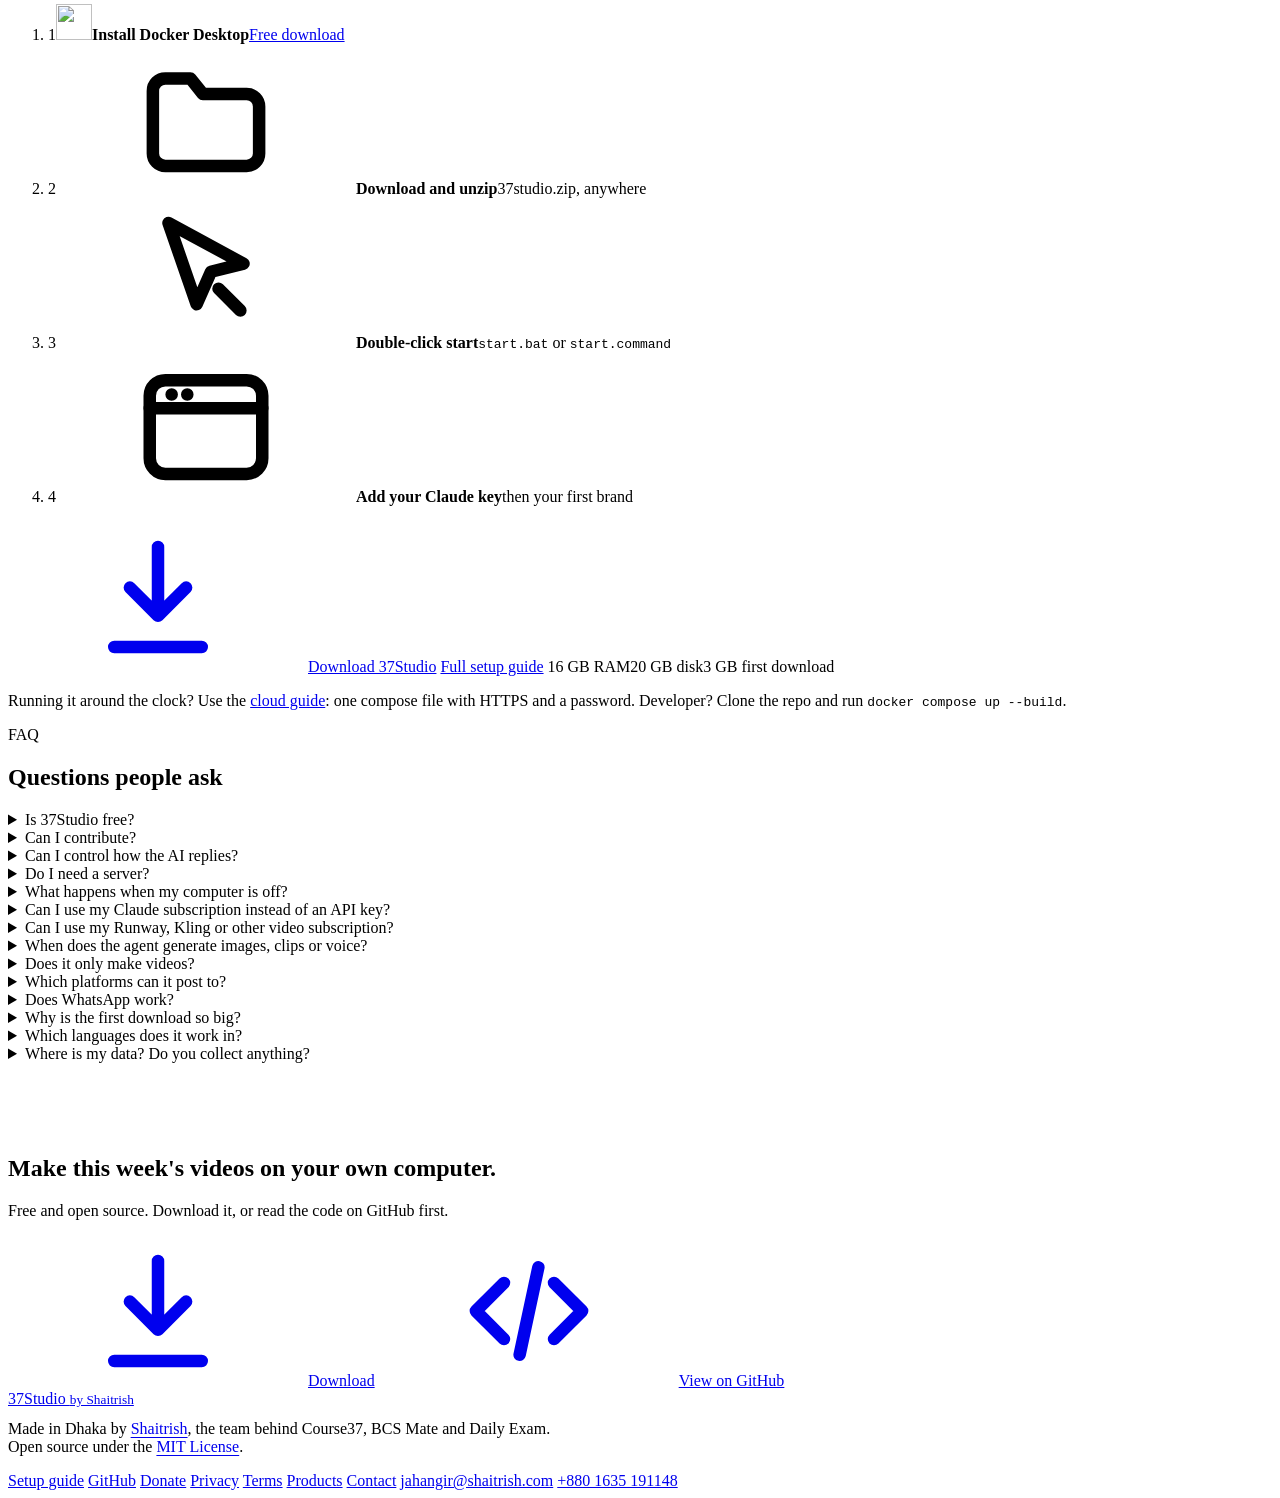
==== commit 31fc8aac: "New 2-minute intro in English and Bangla, and a new README GIF The site's intro is the new, shorter " ====
--- a/worker/public/index.html
+++ b/worker/public/index.html
@@ -135,11 +135,23 @@
     <div class="head rv">
       <span class="eyebrow">Watch the intro</span>
       <h2>See it work, then set it up</h2>
-      <p class="lead">Three minutes: what 37Studio does for a team running many brands, the new Assistant and MCP server, then how to install it and add your keys.</p>
+      <p class="lead">Two minutes: share a link, say what you want, and 37Studio makes it, posts it everywhere and answers the messages. Then your AI agent sets it up for you.</p>
+    </div>
+    <div class="lang-switch rv" role="group" aria-label="Video language">
+      <button type="button" aria-pressed="true" data-src="/intro.mp4" data-poster="/intro-poster.jpg">English</button>
+      <button type="button" aria-pressed="false" data-src="/intro-bn.mp4" data-poster="/intro-bn-poster.jpg" lang="bn">বাংলা</button>
     </div>
     <div class="frame rv intro-video">
-      <video src="/intro.mp4" poster="/intro-poster.jpg" controls preload="none" playsinline width="1920" height="1080"></video>
-    </div>
+      <video id="intro-video" src="/intro.mp4" poster="/intro-poster.jpg" controls preload="none" playsinline width="1920" height="1080"></video>
+    </div>
+    <script>
+      // One player, two languages: switching keeps it paused on the other version's poster.
+      for (const b of document.querySelectorAll(".lang-switch button")) b.addEventListener("click", () => {
+        const v = document.getElementById("intro-video");
+        v.pause(); v.src = b.dataset.src; v.poster = b.dataset.poster;
+        for (const x of document.querySelectorAll(".lang-switch button")) x.setAttribute("aria-pressed", x === b);
+      });
+    </script>
   </div>
 </section>
 
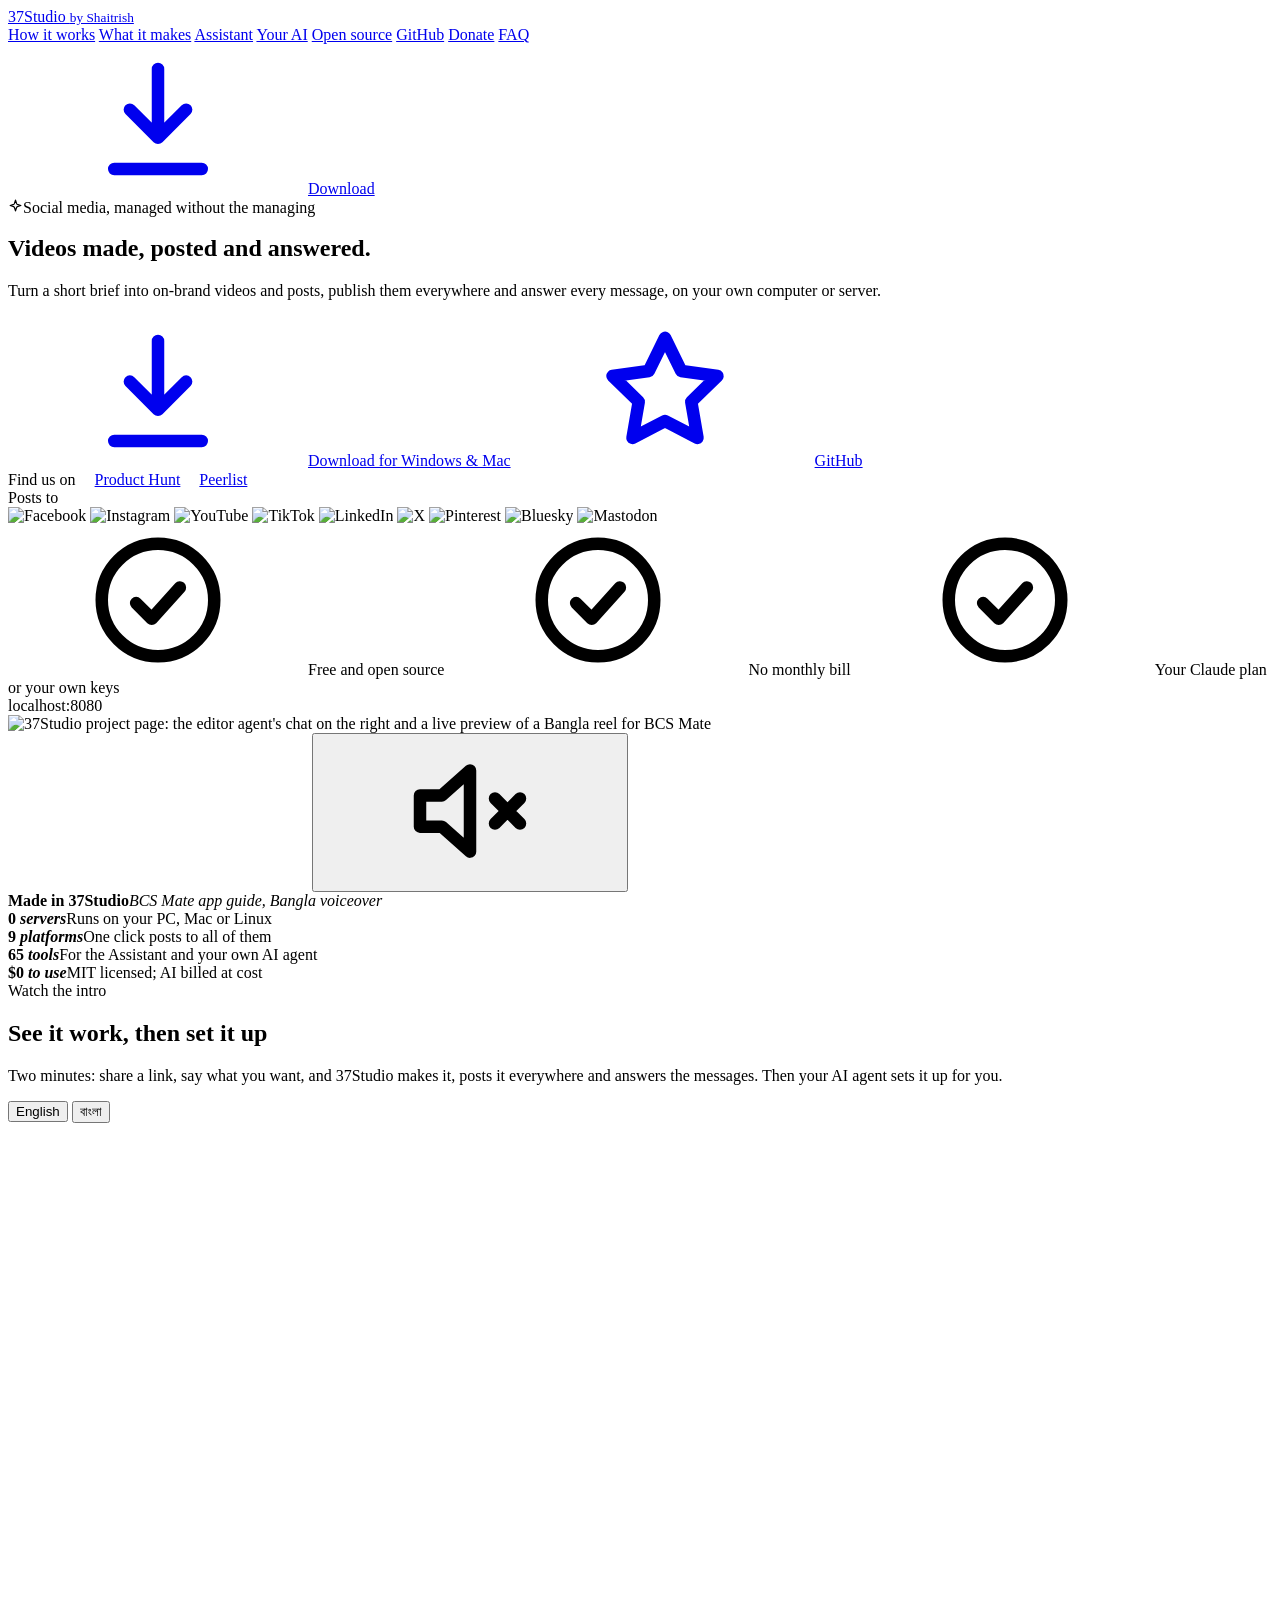
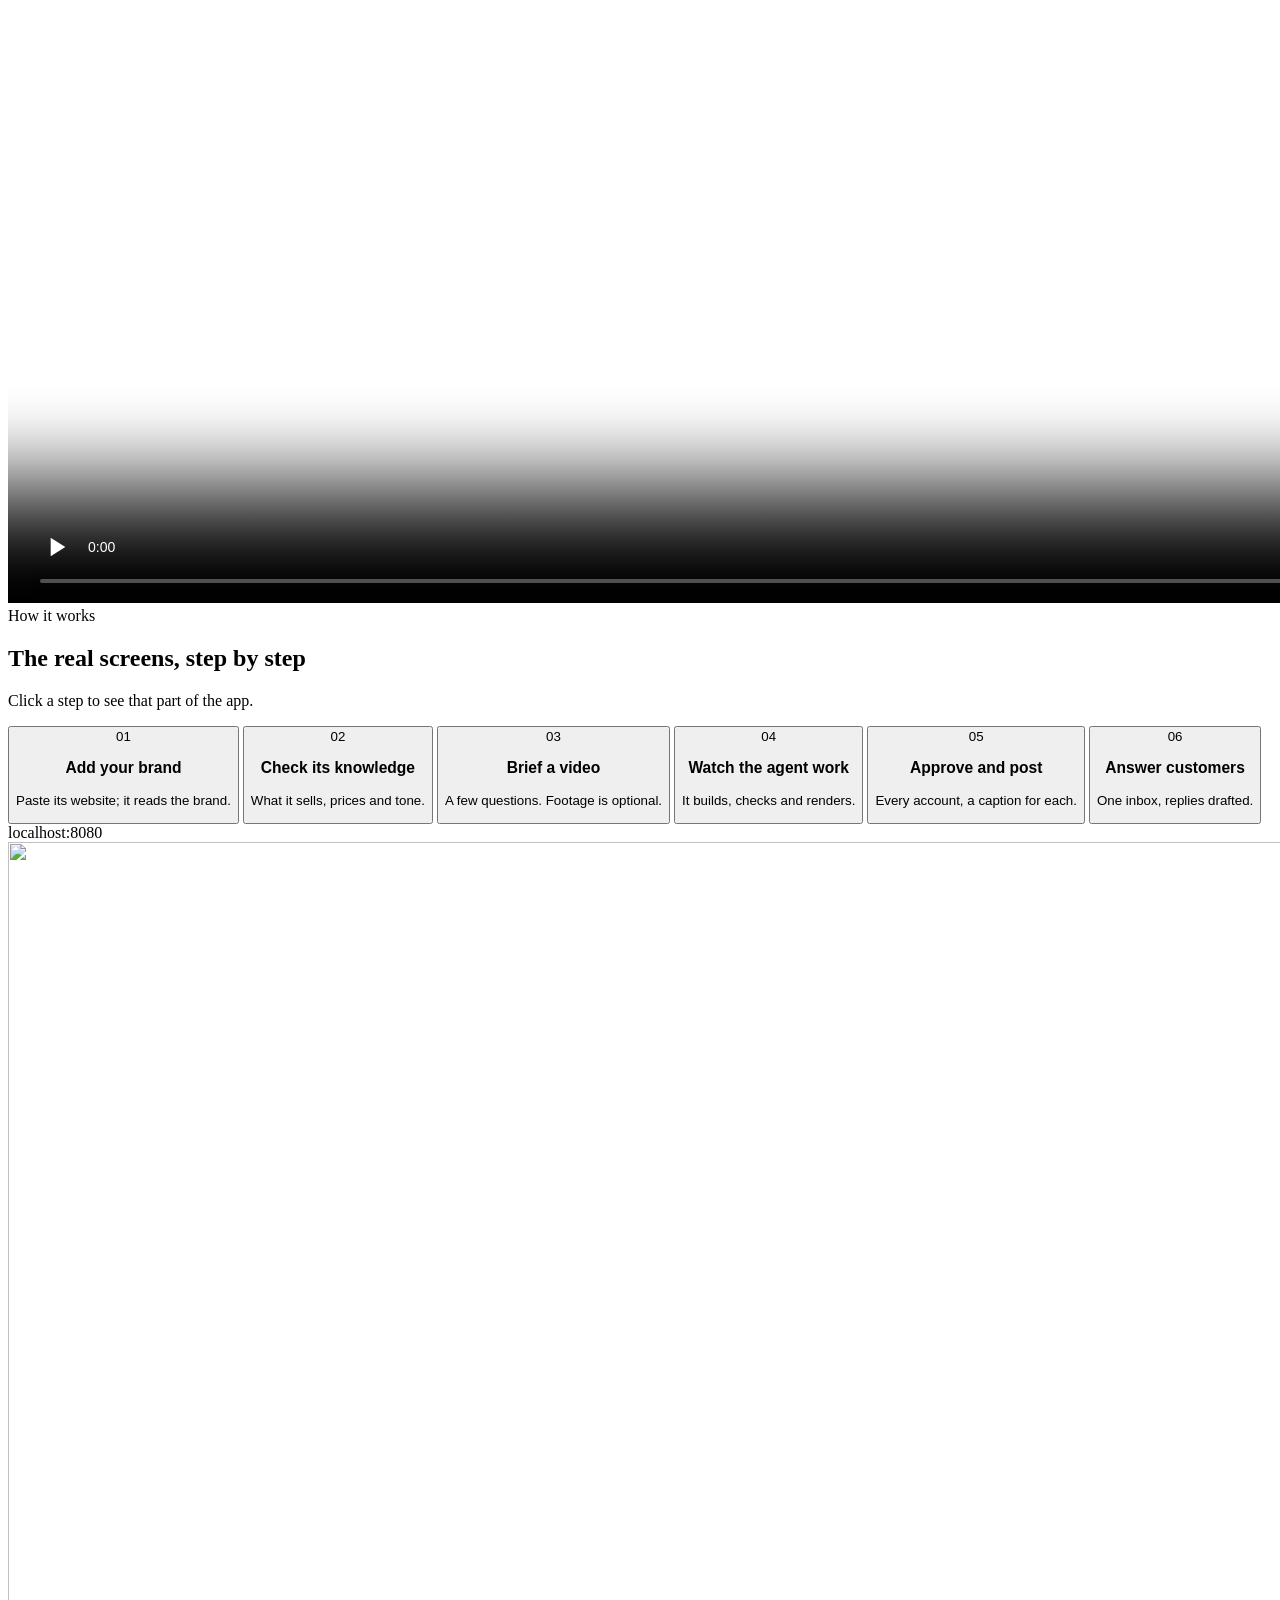
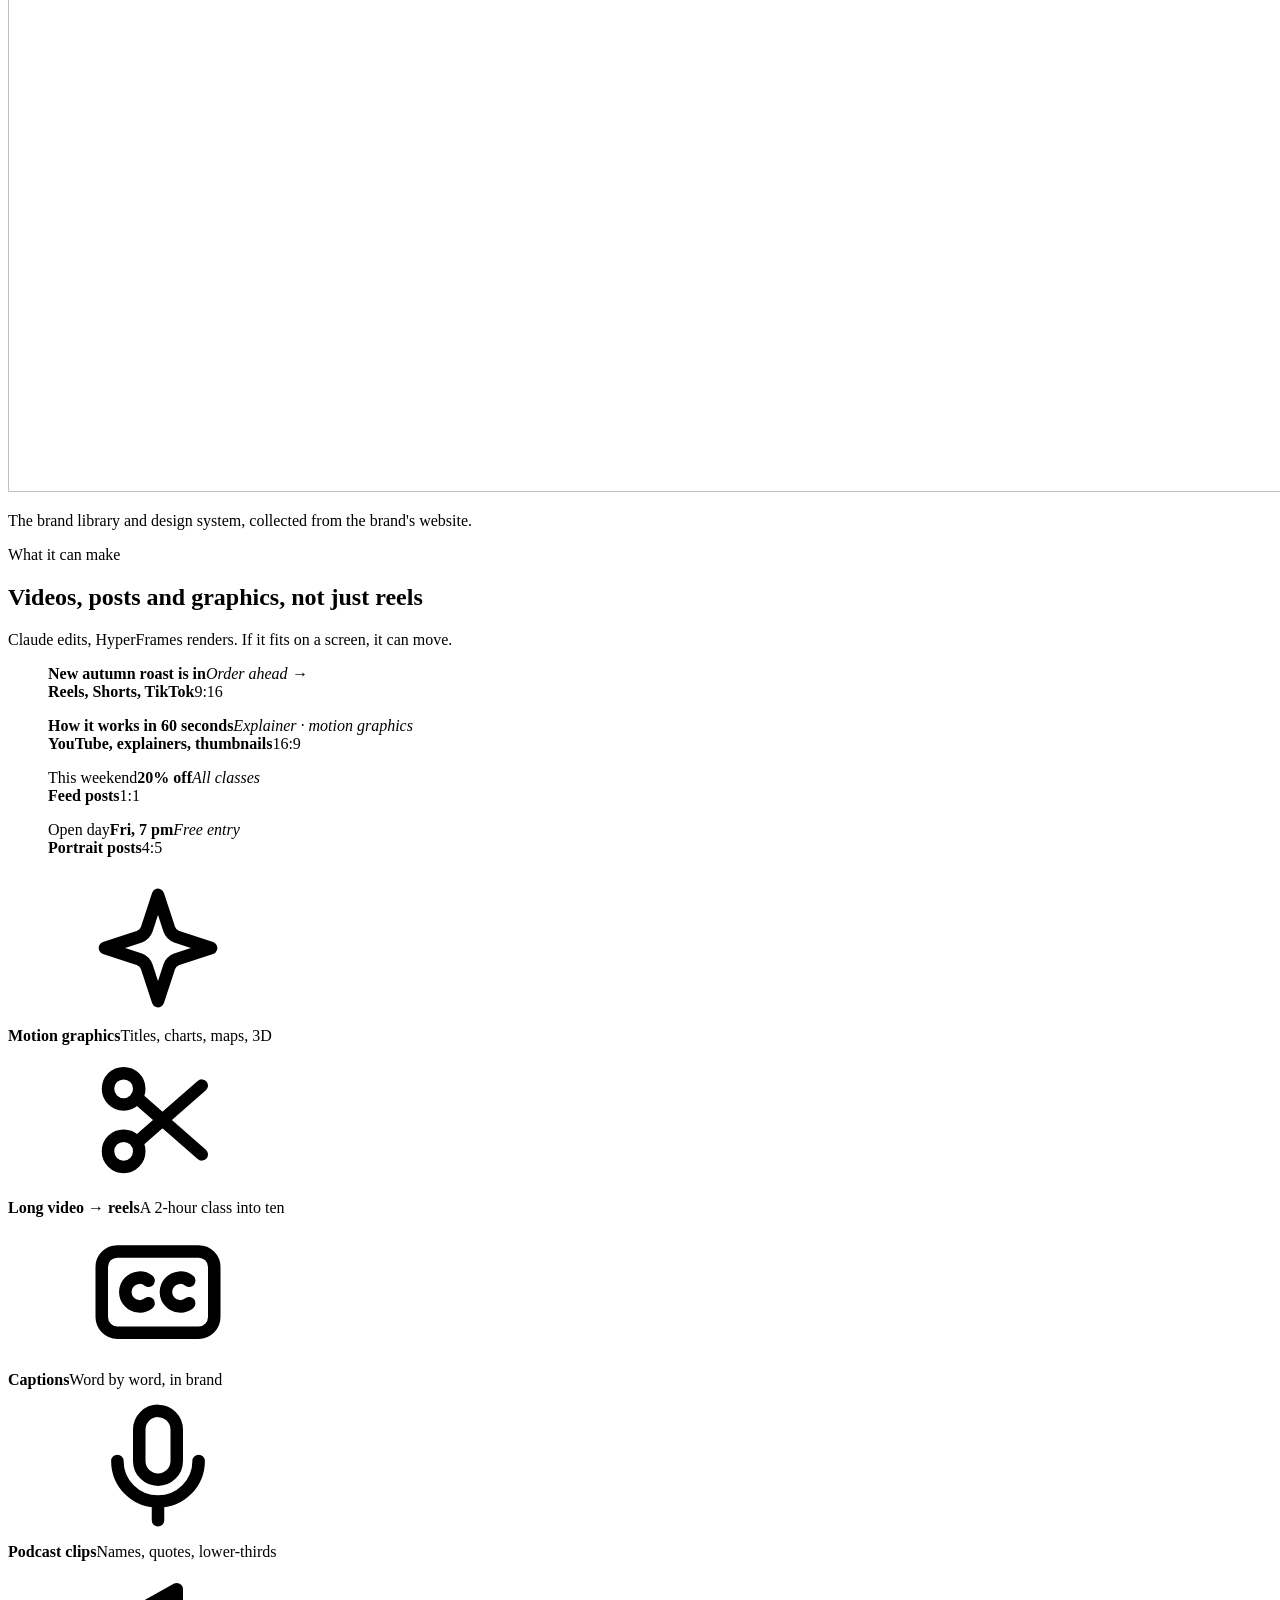
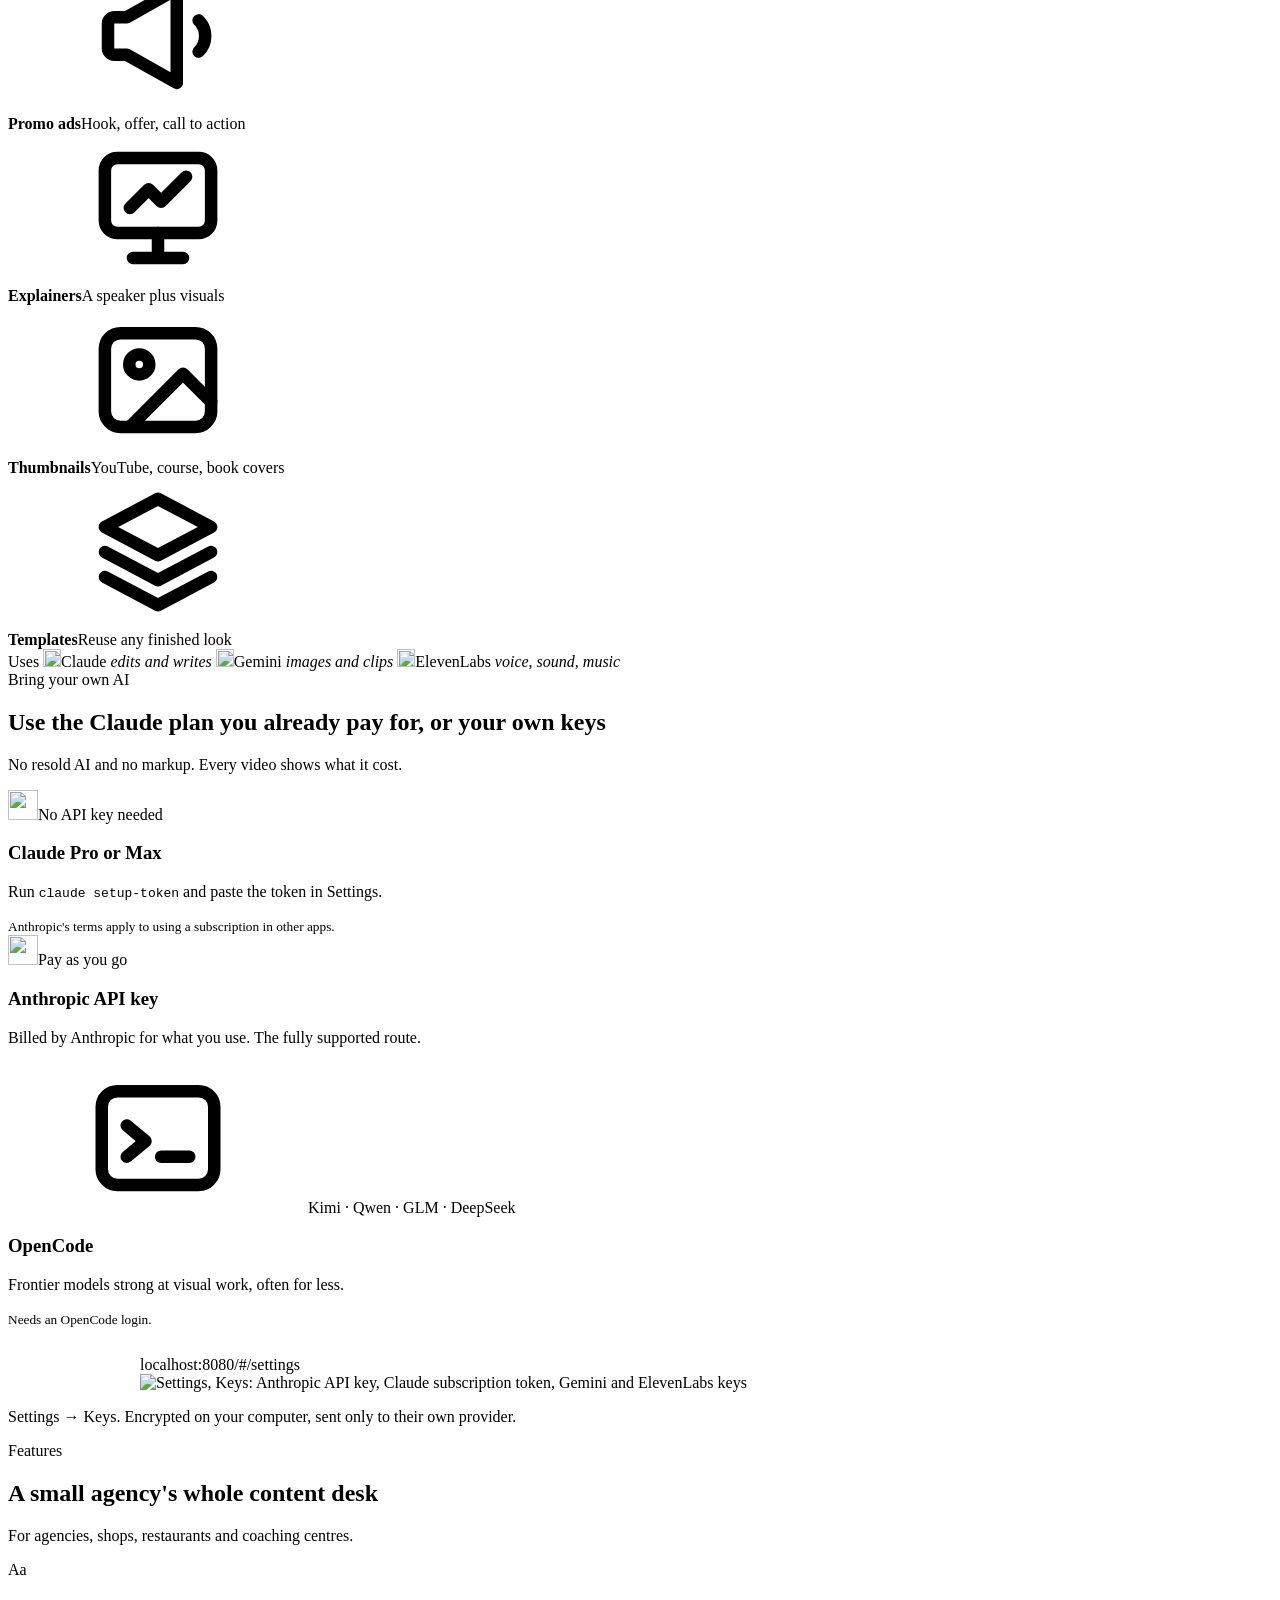
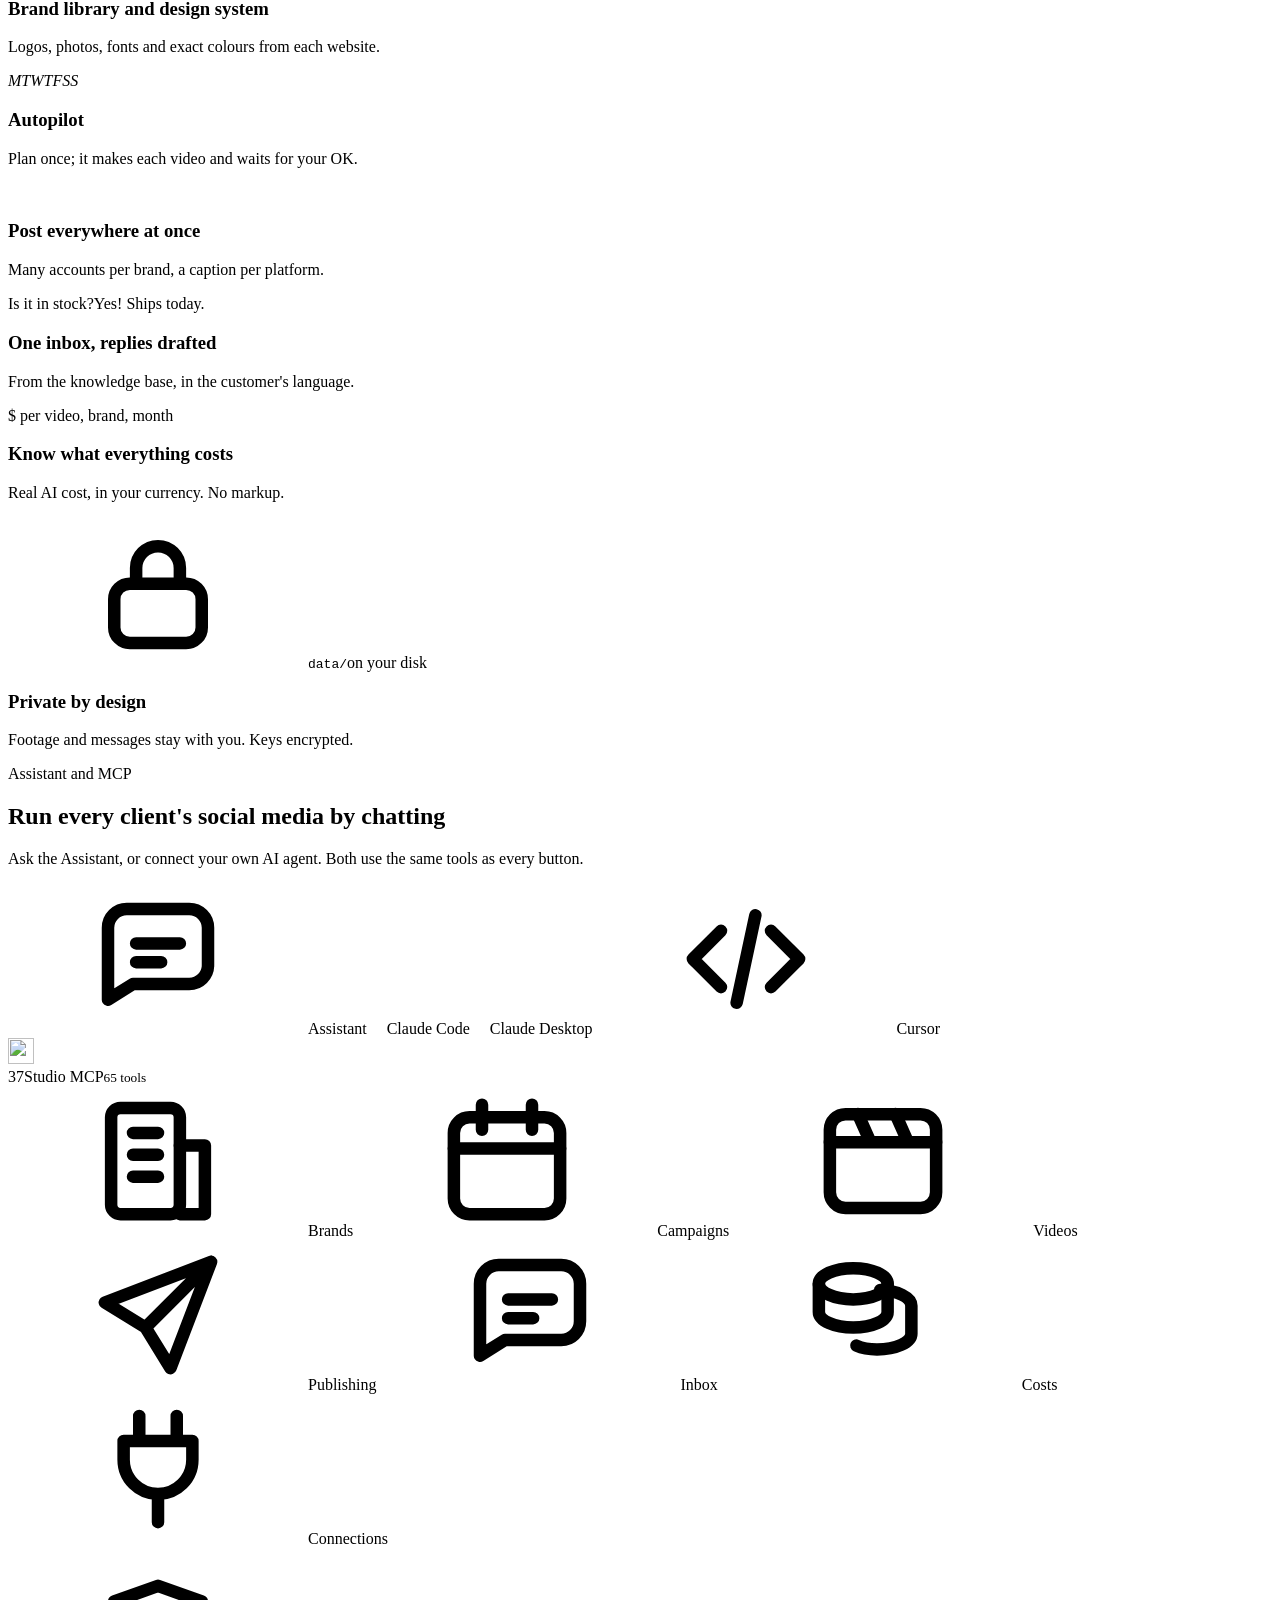
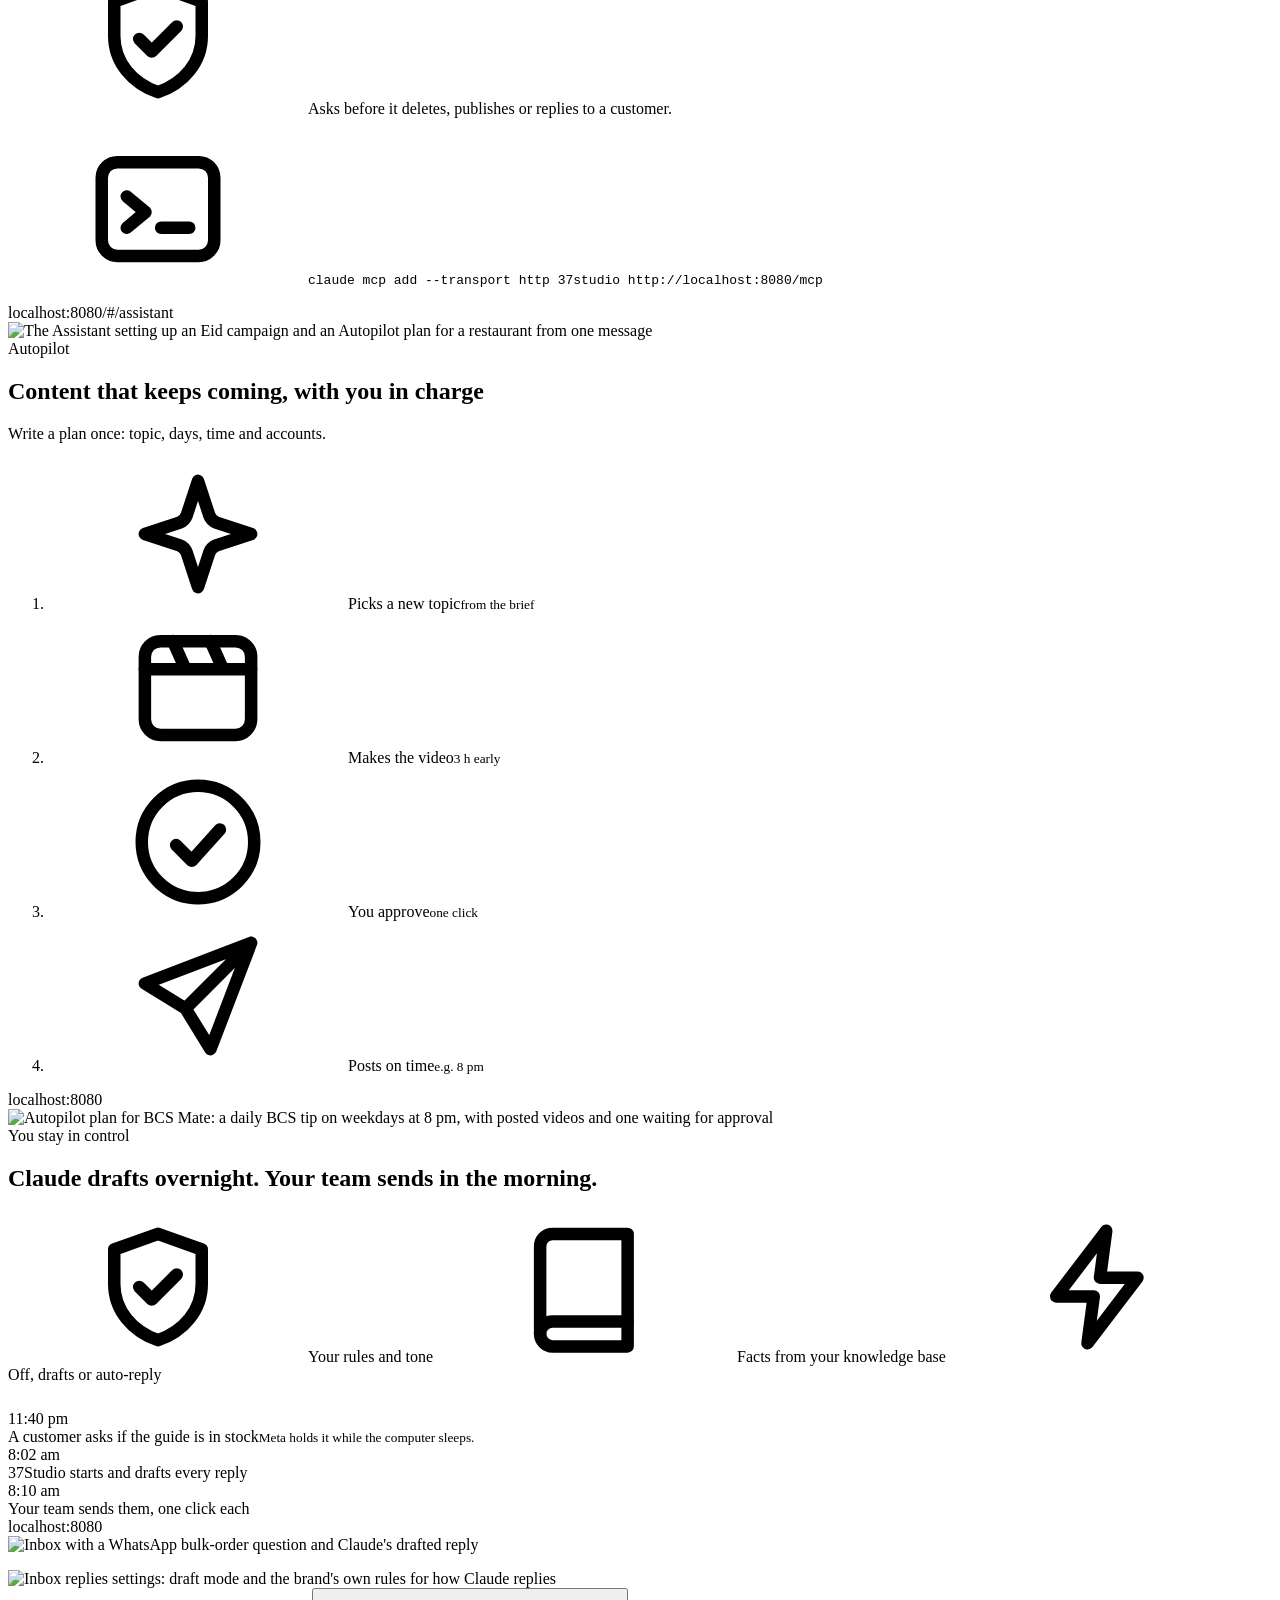
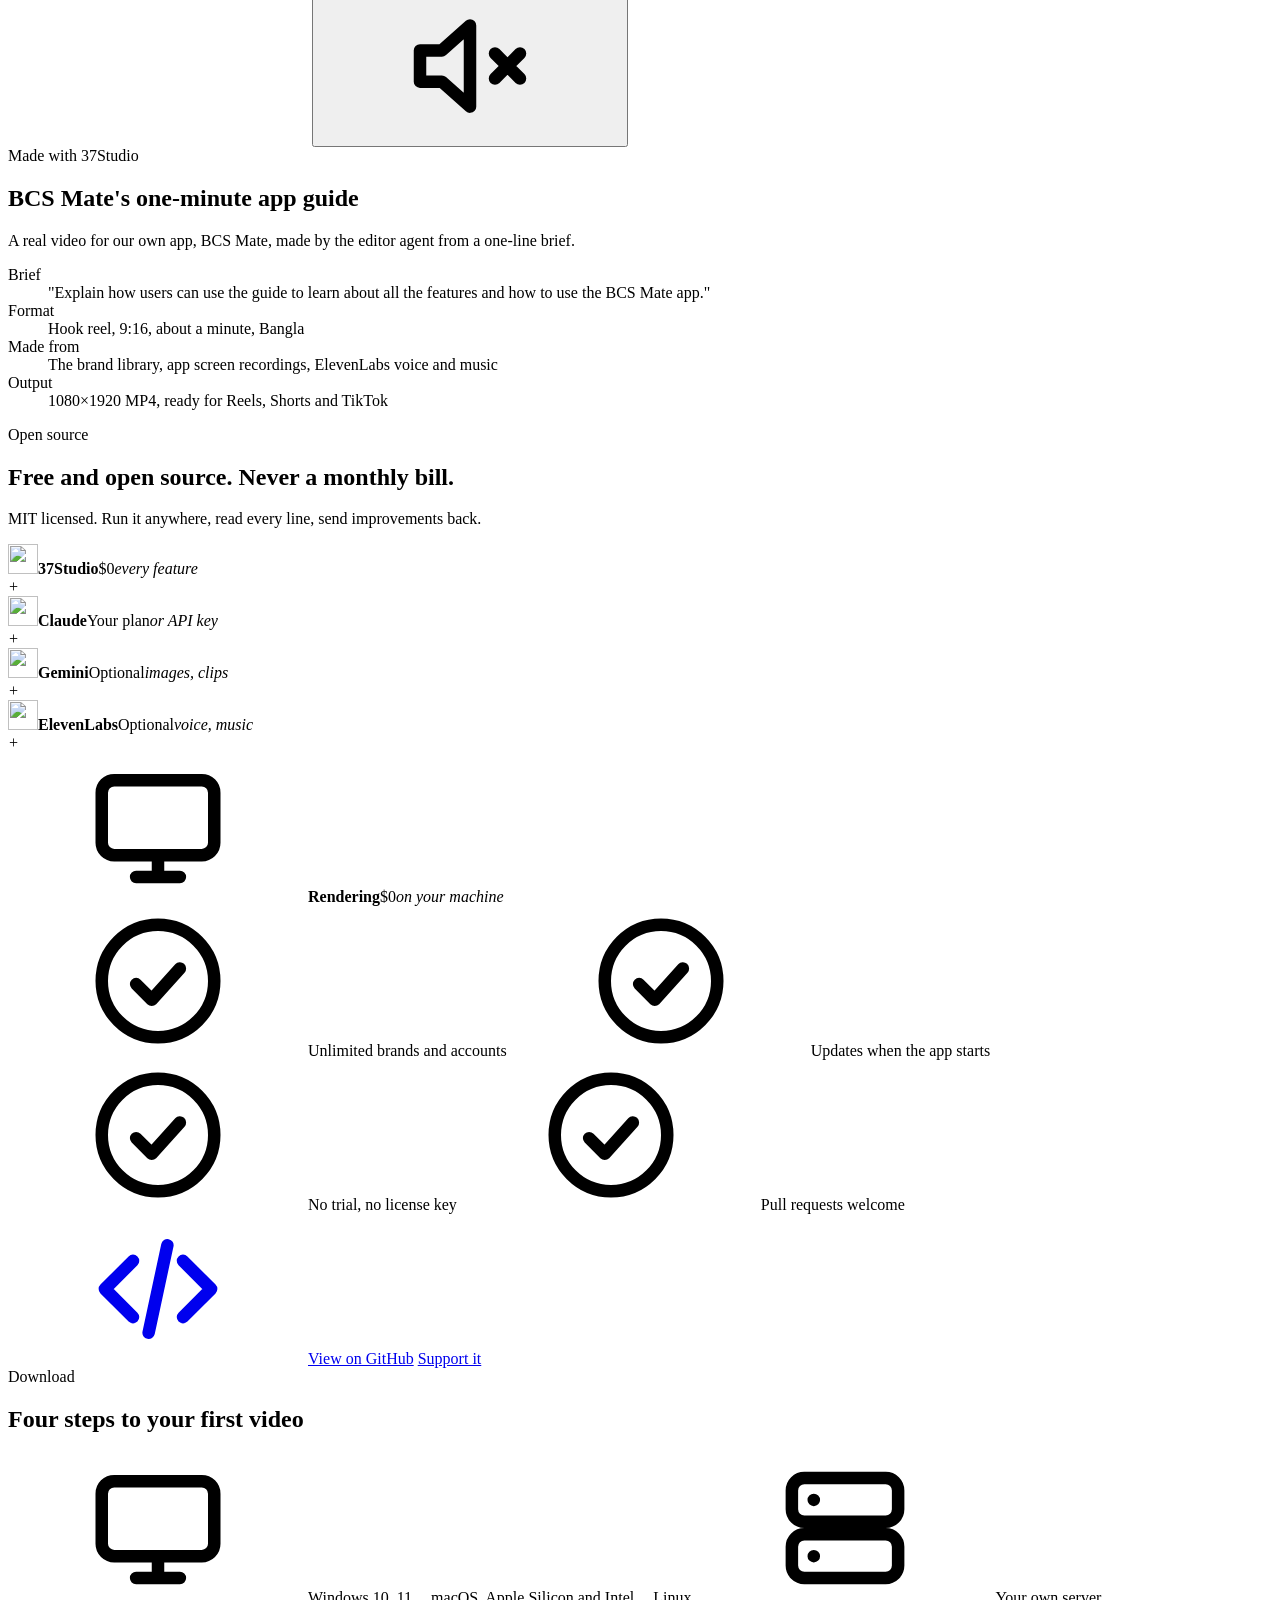
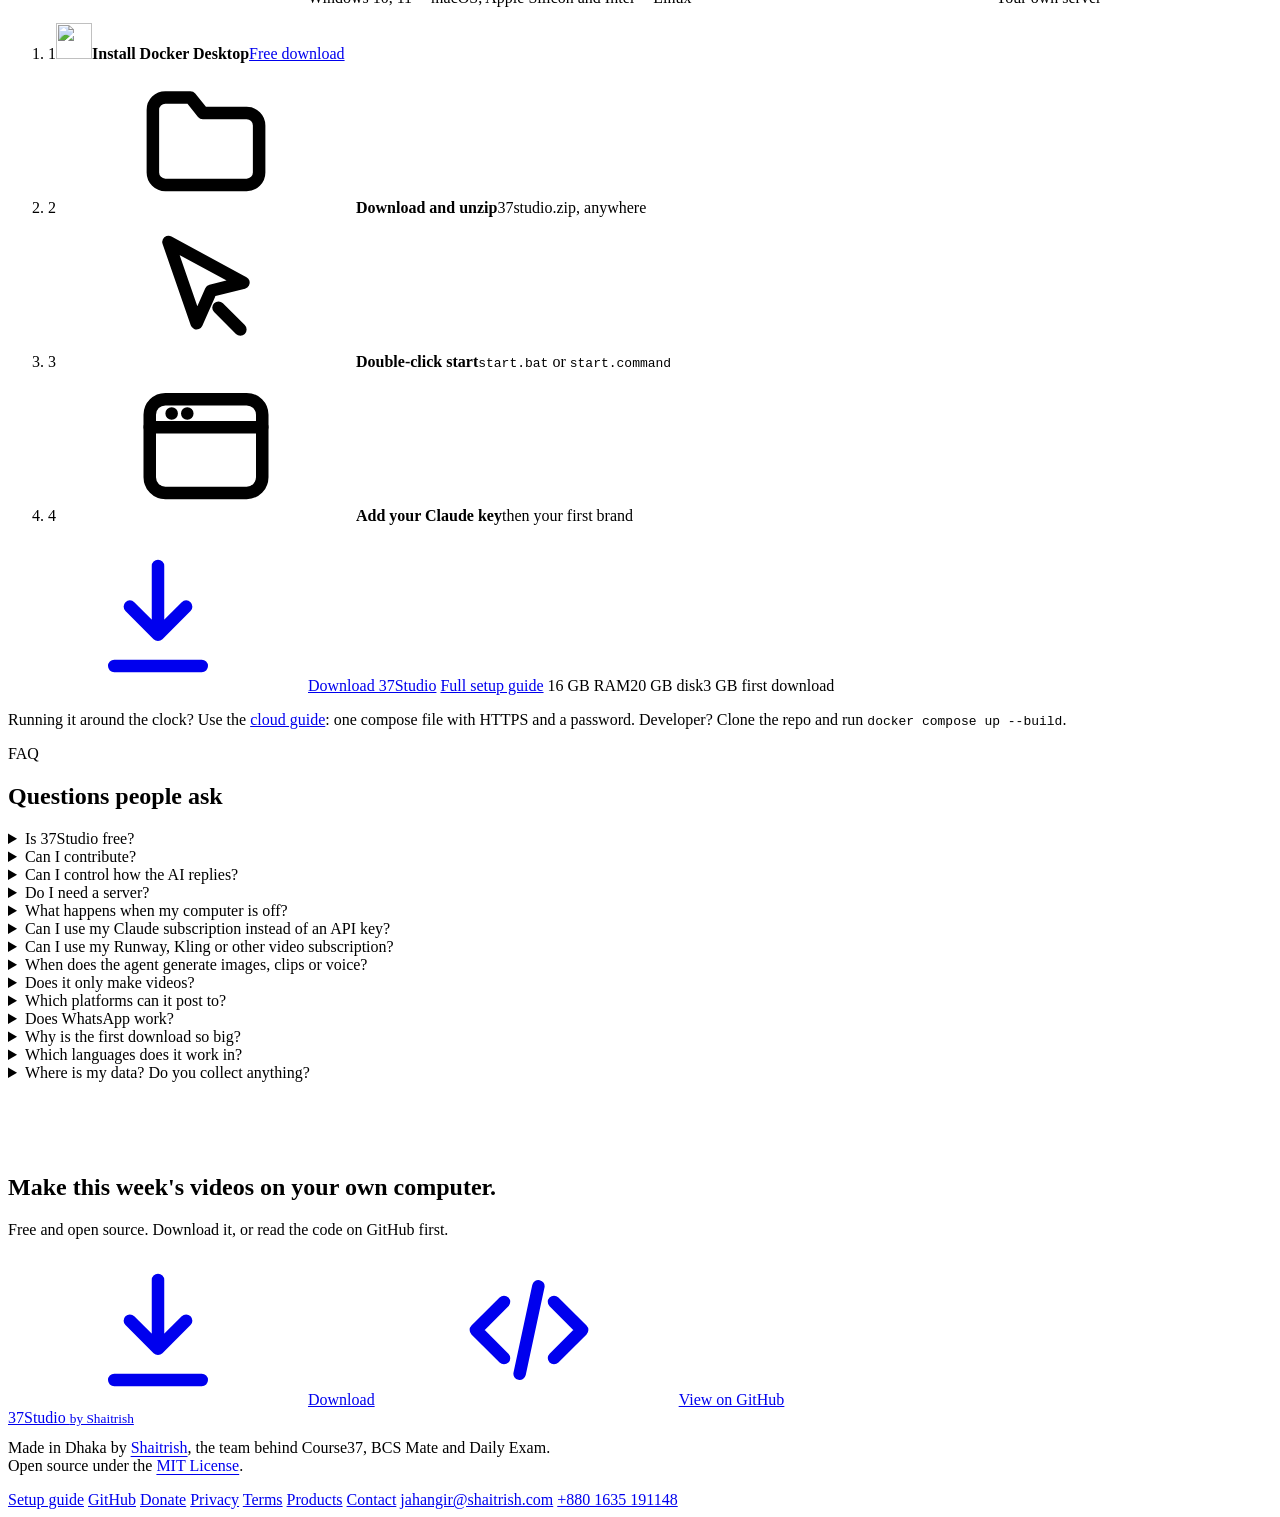
==== commit 8f9e823c: "Website hero: GitHub star count, Product Hunt and Peerlist links" ====
--- a/worker/public/index.html
+++ b/worker/public/index.html
@@ -33,6 +33,7 @@
     <symbol id="i-coins" viewBox="0 0 24 24" fill="none" stroke="currentColor" stroke-width="2" stroke-linecap="round" stroke-linejoin="round"><ellipse cx="9" cy="7" rx="5.5" ry="2.5"/><path d="M3.5 7v4.5C3.5 12.9 6 14 9 14s5.5-1.1 5.5-2.5V7"/><path d="M9.5 16.9c.9.4 2 .6 3.3.6 3 0 5.5-1.1 5.5-2.5V10.5c0-1.3-2.2-2.4-5-2.5"/></symbol>
     <symbol id="i-cal" viewBox="0 0 24 24" fill="none" stroke="currentColor" stroke-width="2" stroke-linecap="round" stroke-linejoin="round"><rect x="3.5" y="5" width="17" height="15.5" rx="2.5"/><path d="M3.5 10h17M8 3v4M16 3v4"/></symbol>
     <symbol id="i-sound" viewBox="0 0 24 24" fill="none" stroke="currentColor" stroke-width="2" stroke-linecap="round" stroke-linejoin="round"><path d="M4 9.5v5h3.5L12 18.5v-13L7.5 9.5z"/><path d="M15.5 9a4 4 0 0 1 0 6M18 6.5a7.5 7.5 0 0 1 0 11"/></symbol>
+    <symbol id="i-star" viewBox="0 0 24 24" fill="none" stroke="currentColor" stroke-width="2" stroke-linecap="round" stroke-linejoin="round"><path d="m12 3.5 2.6 5.3 5.8.8-4.2 4.1 1 5.8-5.2-2.7-5.2 2.7 1-5.8-4.2-4.1 5.8-.8z"/></symbol>
     <symbol id="i-code" viewBox="0 0 24 24" fill="none" stroke="currentColor" stroke-width="2" stroke-linecap="round" stroke-linejoin="round"><path d="m8 7.5-4.5 4.5L8 16.5m8-9 4.5 4.5-4.5 4.5M13.5 5l-3 14"/></symbol>
     <symbol id="i-mute" viewBox="0 0 24 24" fill="none" stroke="currentColor" stroke-width="2" stroke-linecap="round" stroke-linejoin="round"><path d="M4 9.5v5h3.5L12 18.5v-13L7.5 9.5z"/><path d="m16 10 4 4m0-4-4 4"/></symbol>
     <symbol id="i-scissors" viewBox="0 0 24 24" fill="none" stroke="currentColor" stroke-width="2" stroke-linecap="round" stroke-linejoin="round"><circle cx="6.5" cy="7" r="2.5"/><circle cx="6.5" cy="17" r="2.5"/><path d="M8.6 8.4 19 17.5M8.6 15.6 19 6.5"/></symbol>
@@ -85,7 +86,12 @@
       <p class="lead">Turn a short brief into on-brand videos and posts, publish them everywhere and answer every message, on your own computer or server.</p>
       <div class="ctas">
         <a class="btn ink" href="#download"><svg><use href="#i-down"/></svg>Download for Windows &amp; Mac</a>
-        <a class="btn" href="https://github.com/Shaitrish/37studio">View on GitHub</a>
+        <a class="btn" href="https://github.com/Shaitrish/37studio" aria-label="Star 37Studio on GitHub"><svg><use href="#i-star"/></svg>GitHub<span class="stars" hidden></span></a>
+      </div>
+      <div class="found">
+        <span>Find us on</span>
+        <a class="chip sm" href="https://www.producthunt.com/products/37studio"><img src="/logos/producthunt.svg" alt="" width="15" height="15">Product Hunt</a>
+        <a class="chip sm" href="https://peerlist.io/jahangir/project/37studio"><img src="/logos/peerlist.svg" alt="" width="15" height="15">Peerlist</a>
       </div>
       <div class="posts-to">
         <span>Posts to</span>
@@ -548,6 +554,12 @@
     b.querySelector("use").setAttribute("href", v.muted ? "#i-mute" : "#i-sound");
     b.setAttribute("aria-label", v.muted ? "Turn sound on" : "Turn sound off");
   }));
+  // GitHub stars through shields.io, which caches them; GitHub's own API limits each visitor to 60 calls an hour.
+  fetch("https://img.shields.io/github/stars/Shaitrish/37studio.json").then((r) => r.json()).then((j) => {
+    if (!/^\d/.test(j.value)) return;
+    document.querySelectorAll(".stars").forEach((el) => { el.textContent = j.value; el.hidden = false; });
+  }).catch(() => {});
+
   const reel2 = document.getElementById("reel2");
   new IntersectionObserver(([e]) => e.isIntersecting ? reel2.play().catch(() => {}) : reel2.pause(), { threshold: 0.4 }).observe(reel2);
 </script>
